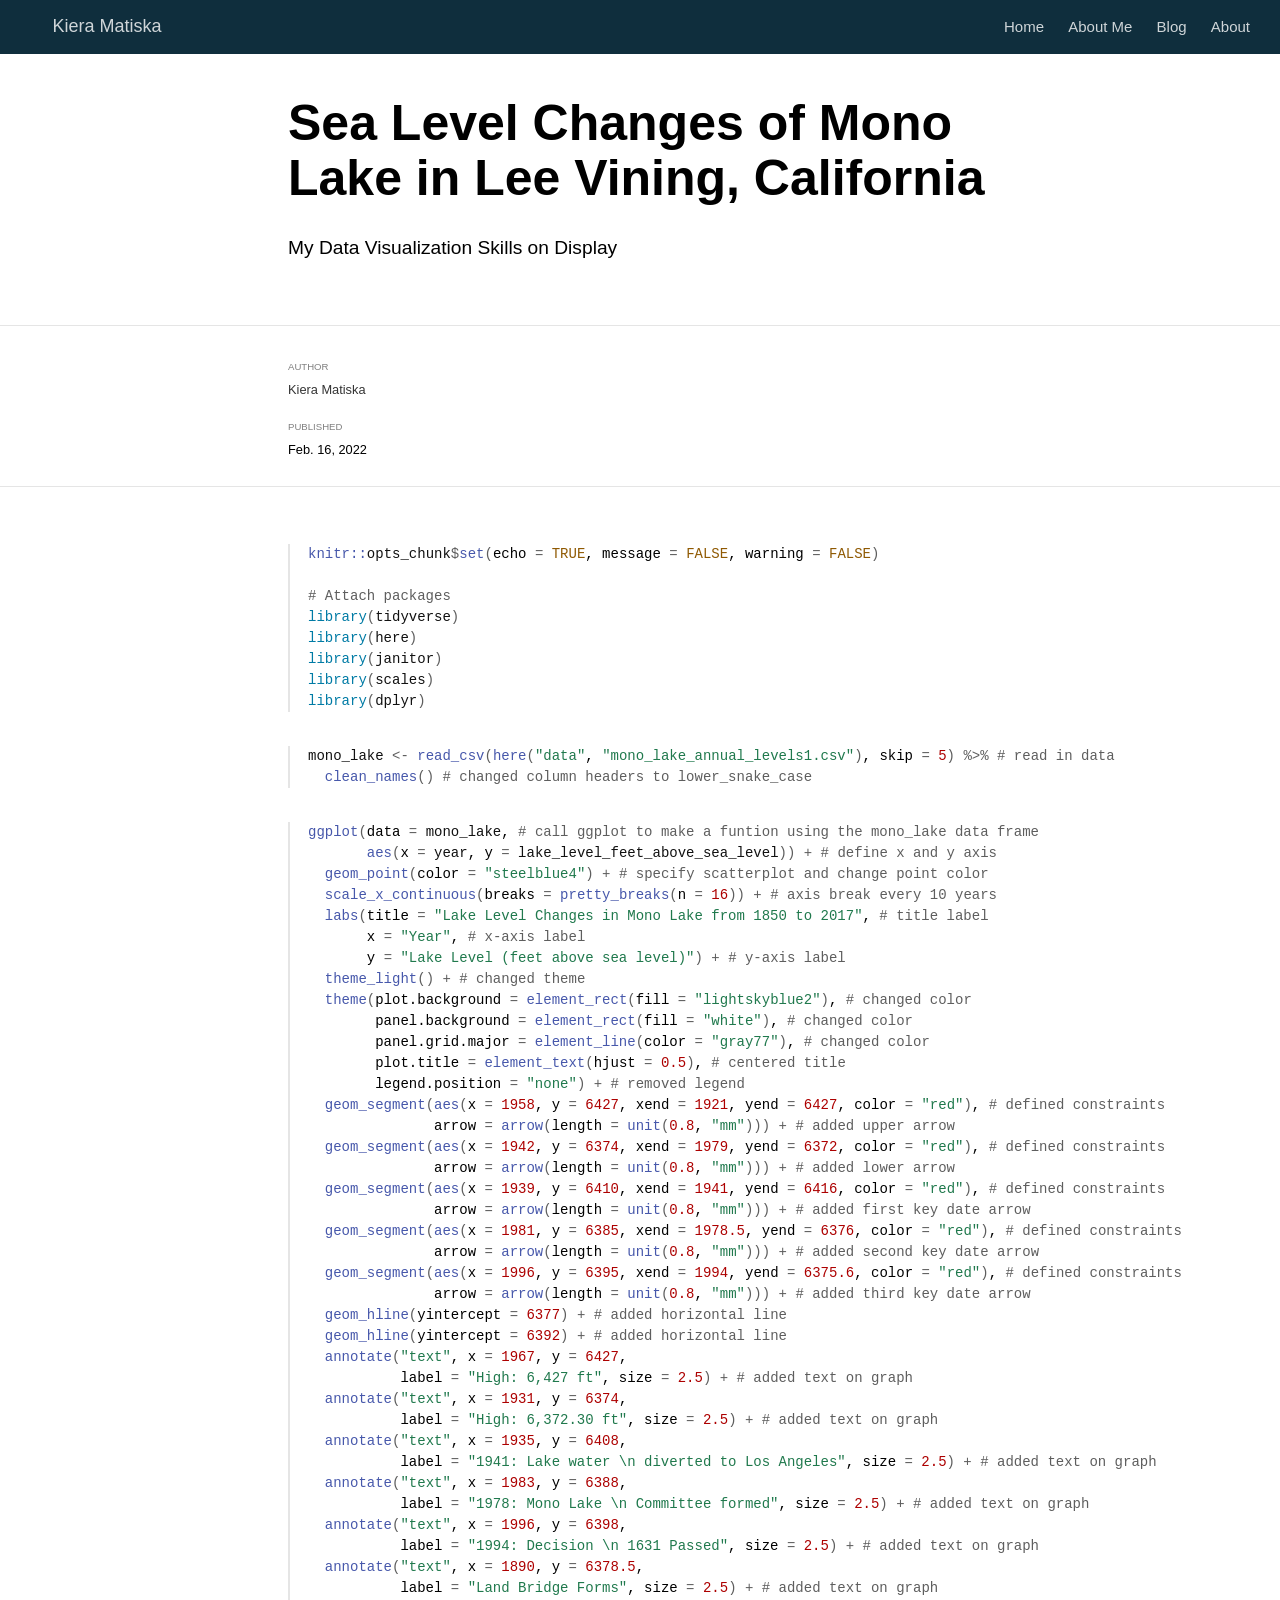
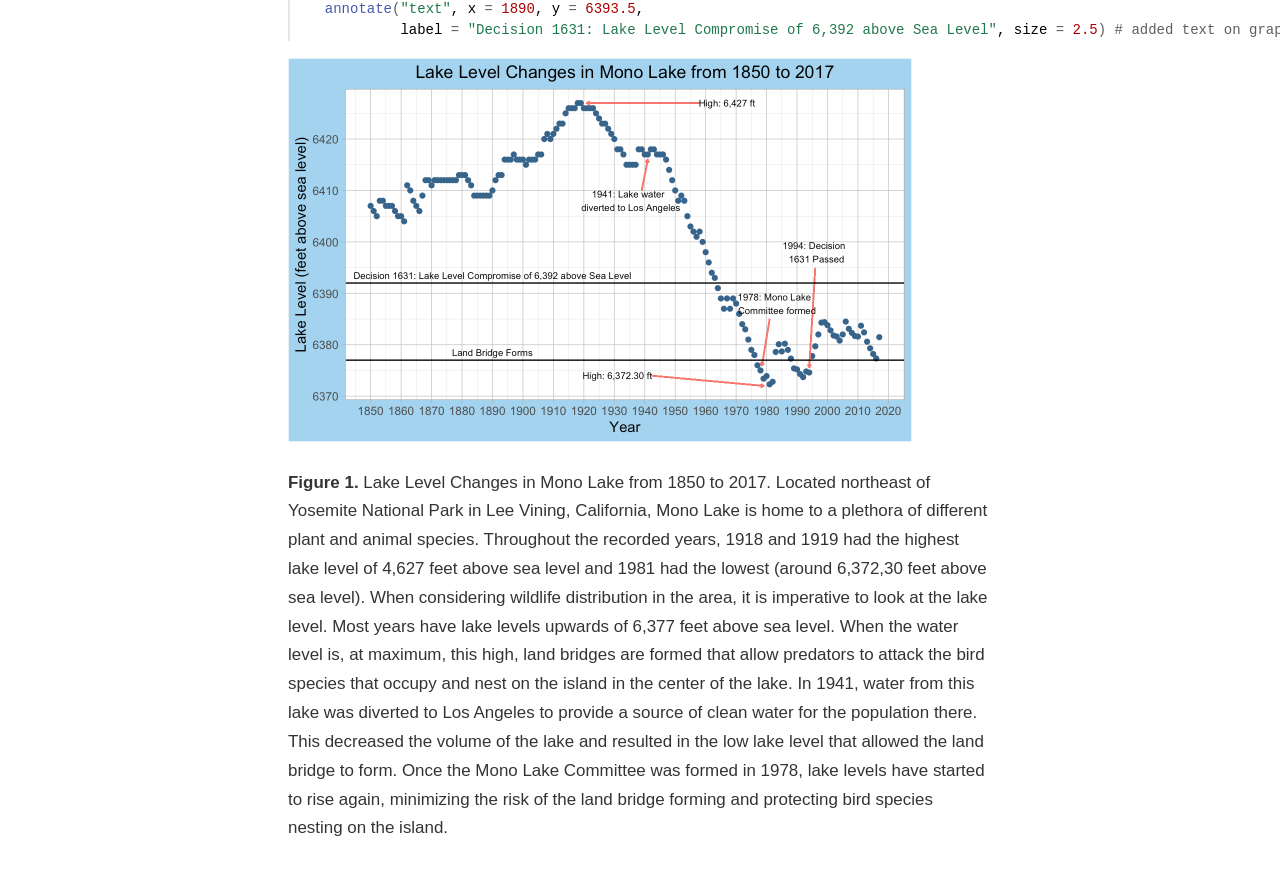
==== docs/posts/index.html @ e78b7e73 "Added a new blog post" ====
<!DOCTYPE html>

<html xmlns="http://www.w3.org/1999/xhtml" lang="" xml:lang="">

<head>
  <meta charset="utf-8"/>
  <meta name="viewport" content="width=device-width, initial-scale=1"/>
  <meta http-equiv="X-UA-Compatible" content="IE=Edge,chrome=1"/>
  <meta name="generator" content="distill" />

  <style type="text/css">
  /* Hide doc at startup (prevent jankiness while JS renders/transforms) */
  body {
    visibility: hidden;
  }
  </style>

 <!--radix_placeholder_import_source-->
 <!--/radix_placeholder_import_source-->

<style type="text/css">code{white-space: pre;}</style>
<style type="text/css" data-origin="pandoc">
pre > code.sourceCode { white-space: pre; position: relative; }
pre > code.sourceCode > span { display: inline-block; line-height: 1.25; }
pre > code.sourceCode > span:empty { height: 1.2em; }
.sourceCode { overflow: visible; }
code.sourceCode > span { color: inherit; text-decoration: inherit; }
div.sourceCode { margin: 1em 0; }
pre.sourceCode { margin: 0; }
@media screen {
div.sourceCode { overflow: auto; }
}
@media print {
pre > code.sourceCode { white-space: pre-wrap; }
pre > code.sourceCode > span { text-indent: -5em; padding-left: 5em; }
}
pre.numberSource code
  { counter-reset: source-line 0; }
pre.numberSource code > span
  { position: relative; left: -4em; counter-increment: source-line; }
pre.numberSource code > span > a:first-child::before
  { content: counter(source-line);
    position: relative; left: -1em; text-align: right; vertical-align: baseline;
    border: none; display: inline-block;
    -webkit-touch-callout: none; -webkit-user-select: none;
    -khtml-user-select: none; -moz-user-select: none;
    -ms-user-select: none; user-select: none;
    padding: 0 4px; width: 4em;
    color: #aaaaaa;
  }
pre.numberSource { margin-left: 3em; border-left: 1px solid #aaaaaa;  padding-left: 4px; }
div.sourceCode
  {   }
@media screen {
pre > code.sourceCode > span > a:first-child::before { text-decoration: underline; }
}
code span.al { color: #ad0000; } /* Alert */
code span.an { color: #5e5e5e; } /* Annotation */
code span.at { } /* Attribute */
code span.bn { color: #ad0000; } /* BaseN */
code span.bu { } /* BuiltIn */
code span.cf { color: #007ba5; } /* ControlFlow */
code span.ch { color: #20794d; } /* Char */
code span.cn { color: #8f5902; } /* Constant */
code span.co { color: #5e5e5e; } /* Comment */
code span.cv { color: #5e5e5e; font-style: italic; } /* CommentVar */
code span.do { color: #5e5e5e; font-style: italic; } /* Documentation */
code span.dt { color: #ad0000; } /* DataType */
code span.dv { color: #ad0000; } /* DecVal */
code span.er { color: #ad0000; } /* Error */
code span.ex { } /* Extension */
code span.fl { color: #ad0000; } /* Float */
code span.fu { color: #4758ab; } /* Function */
code span.im { } /* Import */
code span.in { color: #5e5e5e; } /* Information */
code span.kw { color: #007ba5; } /* Keyword */
code span.op { color: #5e5e5e; } /* Operator */
code span.ot { color: #007ba5; } /* Other */
code span.pp { color: #ad0000; } /* Preprocessor */
code span.sc { color: #5e5e5e; } /* SpecialChar */
code span.ss { color: #20794d; } /* SpecialString */
code span.st { color: #20794d; } /* String */
code span.va { color: #111111; } /* Variable */
code span.vs { color: #20794d; } /* VerbatimString */
code span.wa { color: #5e5e5e; font-style: italic; } /* Warning */
</style>


  <!--radix_placeholder_meta_tags-->
<title>Kiera Matiska: Sea Level Changes of Mono Lake in Lee Vining, California</title>

<meta property="description" itemprop="description" content="My Data Visualization Skills on Display"/>


<!--  https://schema.org/Article -->
<meta property="article:published" itemprop="datePublished" content="2022-02-16"/>
<meta property="article:created" itemprop="dateCreated" content="2022-02-16"/>
<meta name="article:author" content="Kiera Matiska"/>

<!--  https://developers.facebook.com/docs/sharing/webmasters#markup -->
<meta property="og:title" content="Kiera Matiska: Sea Level Changes of Mono Lake in Lee Vining, California"/>
<meta property="og:type" content="article"/>
<meta property="og:description" content="My Data Visualization Skills on Display"/>
<meta property="og:locale" content="en_US"/>
<meta property="og:site_name" content="Kiera Matiska"/>

<!--  https://dev.twitter.com/cards/types/summary -->
<meta property="twitter:card" content="summary"/>
<meta property="twitter:title" content="Kiera Matiska: Sea Level Changes of Mono Lake in Lee Vining, California"/>
<meta property="twitter:description" content="My Data Visualization Skills on Display"/>

<!--/radix_placeholder_meta_tags-->
  <!--radix_placeholder_rmarkdown_metadata-->

<script type="text/json" id="radix-rmarkdown-metadata">
{"type":"list","attributes":{"names":{"type":"character","attributes":{},"value":["title","description","author","date","output"]}},"value":[{"type":"character","attributes":{},"value":["Sea Level Changes of Mono Lake in Lee Vining, California"]},{"type":"character","attributes":{},"value":["My Data Visualization Skills on Display"]},{"type":"list","attributes":{},"value":[{"type":"list","attributes":{"names":{"type":"character","attributes":{},"value":["name"]}},"value":[{"type":"character","attributes":{},"value":["Kiera Matiska"]}]}]},{"type":"character","attributes":{},"value":["2022-02-16"]},{"type":"list","attributes":{"names":{"type":"character","attributes":{},"value":["distill::distill_article"]}},"value":[{"type":"list","attributes":{"names":{"type":"character","attributes":{},"value":["self_contained"]}},"value":[{"type":"logical","attributes":{},"value":[false]}]}]}]}
</script>
<!--/radix_placeholder_rmarkdown_metadata-->
  
  <script type="text/json" id="radix-resource-manifest">
  {"type":"character","attributes":{},"value":["2022-02-06-welcome/welcome_files/anchor-4.2.2/anchor.min.js","2022-02-06-welcome/welcome_files/bowser-1.9.3/bowser.min.js","2022-02-06-welcome/welcome_files/distill-2.2.21/template.v2.js","2022-02-06-welcome/welcome_files/figure-html5/unnamed-chunk-10-1.png","2022-02-06-welcome/welcome_files/figure-html5/unnamed-chunk-10-2.png","2022-02-06-welcome/welcome_files/figure-html5/unnamed-chunk-10-3.png","2022-02-06-welcome/welcome_files/figure-html5/unnamed-chunk-10-4.png","2022-02-06-welcome/welcome_files/figure-html5/unnamed-chunk-10-5.png","2022-02-06-welcome/welcome_files/figure-html5/unnamed-chunk-13-1.png","2022-02-06-welcome/welcome_files/figure-html5/unnamed-chunk-14-1.png","2022-02-06-welcome/welcome_files/figure-html5/unnamed-chunk-14-2.png","2022-02-06-welcome/welcome_files/figure-html5/unnamed-chunk-14-3.png","2022-02-06-welcome/welcome_files/figure-html5/unnamed-chunk-14-4.png","2022-02-06-welcome/welcome_files/figure-html5/unnamed-chunk-3-1.png","2022-02-06-welcome/welcome_files/figure-html5/unnamed-chunk-6-1.png","2022-02-06-welcome/welcome_files/header-attrs-2.11/header-attrs.js","2022-02-06-welcome/welcome_files/jquery-3.6.0/jquery-3.6.0.js","2022-02-06-welcome/welcome_files/jquery-3.6.0/jquery-3.6.0.min.js","2022-02-06-welcome/welcome_files/jquery-3.6.0/jquery-3.6.0.min.map","2022-02-06-welcome/welcome_files/kePrint-0.0.1/kePrint.js","2022-02-06-welcome/welcome_files/lightable-0.0.1/lightable.css","2022-02-06-welcome/welcome_files/popper-2.6.0/popper.min.js","2022-02-06-welcome/welcome_files/tippy-6.2.7/tippy-bundle.umd.min.js","2022-02-06-welcome/welcome_files/tippy-6.2.7/tippy-light-border.css","2022-02-06-welcome/welcome_files/tippy-6.2.7/tippy.css","2022-02-06-welcome/welcome_files/tippy-6.2.7/tippy.umd.min.js","2022-02-06-welcome/welcome_files/webcomponents-2.0.0/webcomponents.js","2022-02-06-welcome/welcome.html","2022-02-06-welcome/welcome.Rmd","2022-02-16_Seawater_files/anchor-4.2.2/anchor.min.js","2022-02-16_Seawater_files/bowser-1.9.3/bowser.min.js","2022-02-16_Seawater_files/distill-2.2.21/template.v2.js","2022-02-16_Seawater_files/figure-html5/unnamed-chunk-2-1.png","2022-02-16_Seawater_files/header-attrs-2.11/header-attrs.js","2022-02-16_Seawater_files/jquery-3.6.0/jquery-3.6.0.js","2022-02-16_Seawater_files/jquery-3.6.0/jquery-3.6.0.min.js","2022-02-16_Seawater_files/jquery-3.6.0/jquery-3.6.0.min.map","2022-02-16_Seawater_files/popper-2.6.0/popper.min.js","2022-02-16_Seawater_files/tippy-6.2.7/tippy-bundle.umd.min.js","2022-02-16_Seawater_files/tippy-6.2.7/tippy-light-border.css","2022-02-16_Seawater_files/tippy-6.2.7/tippy.css","2022-02-16_Seawater_files/tippy-6.2.7/tippy.umd.min.js","2022-02-16_Seawater_files/webcomponents-2.0.0/webcomponents.js"]}
  </script>
  <!--radix_placeholder_navigation_in_header-->
<meta name="distill:offset" content=".."/>

<script type="application/javascript">

  window.headroom_prevent_pin = false;

  window.document.addEventListener("DOMContentLoaded", function (event) {

    // initialize headroom for banner
    var header = $('header').get(0);
    var headerHeight = header.offsetHeight;
    var headroom = new Headroom(header, {
      tolerance: 5,
      onPin : function() {
        if (window.headroom_prevent_pin) {
          window.headroom_prevent_pin = false;
          headroom.unpin();
        }
      }
    });
    headroom.init();
    if(window.location.hash)
      headroom.unpin();
    $(header).addClass('headroom--transition');

    // offset scroll location for banner on hash change
    // (see: https://github.com/WickyNilliams/headroom.js/issues/38)
    window.addEventListener("hashchange", function(event) {
      window.scrollTo(0, window.pageYOffset - (headerHeight + 25));
    });

    // responsive menu
    $('.distill-site-header').each(function(i, val) {
      var topnav = $(this);
      var toggle = topnav.find('.nav-toggle');
      toggle.on('click', function() {
        topnav.toggleClass('responsive');
      });
    });

    // nav dropdowns
    $('.nav-dropbtn').click(function(e) {
      $(this).next('.nav-dropdown-content').toggleClass('nav-dropdown-active');
      $(this).parent().siblings('.nav-dropdown')
         .children('.nav-dropdown-content').removeClass('nav-dropdown-active');
    });
    $("body").click(function(e){
      $('.nav-dropdown-content').removeClass('nav-dropdown-active');
    });
    $(".nav-dropdown").click(function(e){
      e.stopPropagation();
    });
  });
</script>

<style type="text/css">

/* Theme (user-documented overrideables for nav appearance) */

.distill-site-nav {
  color: rgba(255, 255, 255, 0.8);
  background-color: #0F2E3D;
  font-size: 15px;
  font-weight: 300;
}

.distill-site-nav a {
  color: inherit;
  text-decoration: none;
}

.distill-site-nav a:hover {
  color: white;
}

@media print {
  .distill-site-nav {
    display: none;
  }
}

.distill-site-header {

}

.distill-site-footer {

}


/* Site Header */

.distill-site-header {
  width: 100%;
  box-sizing: border-box;
  z-index: 3;
}

.distill-site-header .nav-left {
  display: inline-block;
  margin-left: 8px;
}

@media screen and (max-width: 768px) {
  .distill-site-header .nav-left {
    margin-left: 0;
  }
}


.distill-site-header .nav-right {
  float: right;
  margin-right: 8px;
}

.distill-site-header a,
.distill-site-header .title {
  display: inline-block;
  text-align: center;
  padding: 14px 10px 14px 10px;
}

.distill-site-header .title {
  font-size: 18px;
  min-width: 150px;
}

.distill-site-header .logo {
  padding: 0;
}

.distill-site-header .logo img {
  display: none;
  max-height: 20px;
  width: auto;
  margin-bottom: -4px;
}

.distill-site-header .nav-image img {
  max-height: 18px;
  width: auto;
  display: inline-block;
  margin-bottom: -3px;
}



@media screen and (min-width: 1000px) {
  .distill-site-header .logo img {
    display: inline-block;
  }
  .distill-site-header .nav-left {
    margin-left: 20px;
  }
  .distill-site-header .nav-right {
    margin-right: 20px;
  }
  .distill-site-header .title {
    padding-left: 12px;
  }
}


.distill-site-header .nav-toggle {
  display: none;
}

.nav-dropdown {
  display: inline-block;
  position: relative;
}

.nav-dropdown .nav-dropbtn {
  border: none;
  outline: none;
  color: rgba(255, 255, 255, 0.8);
  padding: 16px 10px;
  background-color: transparent;
  font-family: inherit;
  font-size: inherit;
  font-weight: inherit;
  margin: 0;
  margin-top: 1px;
  z-index: 2;
}

.nav-dropdown-content {
  display: none;
  position: absolute;
  background-color: white;
  min-width: 200px;
  border: 1px solid rgba(0,0,0,0.15);
  border-radius: 4px;
  box-shadow: 0px 8px 16px 0px rgba(0,0,0,0.1);
  z-index: 1;
  margin-top: 2px;
  white-space: nowrap;
  padding-top: 4px;
  padding-bottom: 4px;
}

.nav-dropdown-content hr {
  margin-top: 4px;
  margin-bottom: 4px;
  border: none;
  border-bottom: 1px solid rgba(0, 0, 0, 0.1);
}

.nav-dropdown-active {
  display: block;
}

.nav-dropdown-content a, .nav-dropdown-content .nav-dropdown-header {
  color: black;
  padding: 6px 24px;
  text-decoration: none;
  display: block;
  text-align: left;
}

.nav-dropdown-content .nav-dropdown-header {
  display: block;
  padding: 5px 24px;
  padding-bottom: 0;
  text-transform: uppercase;
  font-size: 14px;
  color: #999999;
  white-space: nowrap;
}

.nav-dropdown:hover .nav-dropbtn {
  color: white;
}

.nav-dropdown-content a:hover {
  background-color: #ddd;
  color: black;
}

.nav-right .nav-dropdown-content {
  margin-left: -45%;
  right: 0;
}

@media screen and (max-width: 768px) {
  .distill-site-header a, .distill-site-header .nav-dropdown  {display: none;}
  .distill-site-header a.nav-toggle {
    float: right;
    display: block;
  }
  .distill-site-header .title {
    margin-left: 0;
  }
  .distill-site-header .nav-right {
    margin-right: 0;
  }
  .distill-site-header {
    overflow: hidden;
  }
  .nav-right .nav-dropdown-content {
    margin-left: 0;
  }
}


@media screen and (max-width: 768px) {
  .distill-site-header.responsive {position: relative; min-height: 500px; }
  .distill-site-header.responsive a.nav-toggle {
    position: absolute;
    right: 0;
    top: 0;
  }
  .distill-site-header.responsive a,
  .distill-site-header.responsive .nav-dropdown {
    display: block;
    text-align: left;
  }
  .distill-site-header.responsive .nav-left,
  .distill-site-header.responsive .nav-right {
    width: 100%;
  }
  .distill-site-header.responsive .nav-dropdown {float: none;}
  .distill-site-header.responsive .nav-dropdown-content {position: relative;}
  .distill-site-header.responsive .nav-dropdown .nav-dropbtn {
    display: block;
    width: 100%;
    text-align: left;
  }
}

/* Site Footer */

.distill-site-footer {
  width: 100%;
  overflow: hidden;
  box-sizing: border-box;
  z-index: 3;
  margin-top: 30px;
  padding-top: 30px;
  padding-bottom: 30px;
  text-align: center;
}

/* Headroom */

d-title {
  padding-top: 6rem;
}

@media print {
  d-title {
    padding-top: 4rem;
  }
}

.headroom {
  z-index: 1000;
  position: fixed;
  top: 0;
  left: 0;
  right: 0;
}

.headroom--transition {
  transition: all .4s ease-in-out;
}

.headroom--unpinned {
  top: -100px;
}

.headroom--pinned {
  top: 0;
}

/* adjust viewport for navbar height */
/* helps vertically center bootstrap (non-distill) content */
.min-vh-100 {
  min-height: calc(100vh - 100px) !important;
}

</style>

<script src="../site_libs/jquery-3.6.0/jquery-3.6.0.min.js"></script>
<link href="../site_libs/font-awesome-5.1.0/css/all.css" rel="stylesheet"/>
<link href="../site_libs/font-awesome-5.1.0/css/v4-shims.css" rel="stylesheet"/>
<script src="../site_libs/headroom-0.9.4/headroom.min.js"></script>
<script src="../site_libs/autocomplete-0.37.1/autocomplete.min.js"></script>
<script src="../site_libs/fuse-6.4.1/fuse.min.js"></script>

<script type="application/javascript">

function getMeta(metaName) {
  var metas = document.getElementsByTagName('meta');
  for (let i = 0; i < metas.length; i++) {
    if (metas[i].getAttribute('name') === metaName) {
      return metas[i].getAttribute('content');
    }
  }
  return '';
}

function offsetURL(url) {
  var offset = getMeta('distill:offset');
  return offset ? offset + '/' + url : url;
}

function createFuseIndex() {

  // create fuse index
  var options = {
    keys: [
      { name: 'title', weight: 20 },
      { name: 'categories', weight: 15 },
      { name: 'description', weight: 10 },
      { name: 'contents', weight: 5 },
    ],
    ignoreLocation: true,
    threshold: 0
  };
  var fuse = new window.Fuse([], options);

  // fetch the main search.json
  return fetch(offsetURL('search.json'))
    .then(function(response) {
      if (response.status == 200) {
        return response.json().then(function(json) {
          // index main articles
          json.articles.forEach(function(article) {
            fuse.add(article);
          });
          // download collections and index their articles
          return Promise.all(json.collections.map(function(collection) {
            return fetch(offsetURL(collection)).then(function(response) {
              if (response.status === 200) {
                return response.json().then(function(articles) {
                  articles.forEach(function(article) {
                    fuse.add(article);
                  });
                })
              } else {
                return Promise.reject(
                  new Error('Unexpected status from search index request: ' +
                            response.status)
                );
              }
            });
          })).then(function() {
            return fuse;
          });
        });

      } else {
        return Promise.reject(
          new Error('Unexpected status from search index request: ' +
                      response.status)
        );
      }
    });
}

window.document.addEventListener("DOMContentLoaded", function (event) {

  // get search element (bail if we don't have one)
  var searchEl = window.document.getElementById('distill-search');
  if (!searchEl)
    return;

  createFuseIndex()
    .then(function(fuse) {

      // make search box visible
      searchEl.classList.remove('hidden');

      // initialize autocomplete
      var options = {
        autoselect: true,
        hint: false,
        minLength: 2,
      };
      window.autocomplete(searchEl, options, [{
        source: function(query, callback) {
          const searchOptions = {
            isCaseSensitive: false,
            shouldSort: true,
            minMatchCharLength: 2,
            limit: 10,
          };
          var results = fuse.search(query, searchOptions);
          callback(results
            .map(function(result) { return result.item; })
          );
        },
        templates: {
          suggestion: function(suggestion) {
            var img = suggestion.preview && Object.keys(suggestion.preview).length > 0
              ? `<img src="${offsetURL(suggestion.preview)}"</img>`
              : '';
            var html = `
              <div class="search-item">
                <h3>${suggestion.title}</h3>
                <div class="search-item-description">
                  ${suggestion.description || ''}
                </div>
                <div class="search-item-preview">
                  ${img}
                </div>
              </div>
            `;
            return html;
          }
        }
      }]).on('autocomplete:selected', function(event, suggestion) {
        window.location.href = offsetURL(suggestion.path);
      });
      // remove inline display style on autocompleter (we want to
      // manage responsive display via css)
      $('.algolia-autocomplete').css("display", "");
    })
    .catch(function(error) {
      console.log(error);
    });

});

</script>

<style type="text/css">

.nav-search {
  font-size: x-small;
}

/* Algolioa Autocomplete */

.algolia-autocomplete {
  display: inline-block;
  margin-left: 10px;
  vertical-align: sub;
  background-color: white;
  color: black;
  padding: 6px;
  padding-top: 8px;
  padding-bottom: 0;
  border-radius: 6px;
  border: 1px #0F2E3D solid;
  width: 180px;
}


@media screen and (max-width: 768px) {
  .distill-site-nav .algolia-autocomplete {
    display: none;
    visibility: hidden;
  }
  .distill-site-nav.responsive .algolia-autocomplete {
    display: inline-block;
    visibility: visible;
  }
  .distill-site-nav.responsive .algolia-autocomplete .aa-dropdown-menu {
    margin-left: 0;
    width: 400px;
    max-height: 400px;
  }
}

.algolia-autocomplete .aa-input, .algolia-autocomplete .aa-hint {
  width: 90%;
  outline: none;
  border: none;
}

.algolia-autocomplete .aa-hint {
  color: #999;
}
.algolia-autocomplete .aa-dropdown-menu {
  width: 550px;
  max-height: 70vh;
  overflow-x: visible;
  overflow-y: scroll;
  padding: 5px;
  margin-top: 3px;
  margin-left: -150px;
  background-color: #fff;
  border-radius: 5px;
  border: 1px solid #999;
  border-top: none;
}

.algolia-autocomplete .aa-dropdown-menu .aa-suggestion {
  cursor: pointer;
  padding: 5px 4px;
  border-bottom: 1px solid #eee;
}

.algolia-autocomplete .aa-dropdown-menu .aa-suggestion:last-of-type {
  border-bottom: none;
  margin-bottom: 2px;
}

.algolia-autocomplete .aa-dropdown-menu .aa-suggestion .search-item {
  overflow: hidden;
  font-size: 0.8em;
  line-height: 1.4em;
}

.algolia-autocomplete .aa-dropdown-menu .aa-suggestion .search-item h3 {
  font-size: 1rem;
  margin-block-start: 0;
  margin-block-end: 5px;
}

.algolia-autocomplete .aa-dropdown-menu .aa-suggestion .search-item-description {
  display: inline-block;
  overflow: hidden;
  height: 2.8em;
  width: 80%;
  margin-right: 4%;
}

.algolia-autocomplete .aa-dropdown-menu .aa-suggestion .search-item-preview {
  display: inline-block;
  width: 15%;
}

.algolia-autocomplete .aa-dropdown-menu .aa-suggestion .search-item-preview img {
  height: 3em;
  width: auto;
  display: none;
}

.algolia-autocomplete .aa-dropdown-menu .aa-suggestion .search-item-preview img[src] {
  display: initial;
}

.algolia-autocomplete .aa-dropdown-menu .aa-suggestion.aa-cursor {
  background-color: #eee;
}
.algolia-autocomplete .aa-dropdown-menu .aa-suggestion em {
  font-weight: bold;
  font-style: normal;
}

</style>


<!--/radix_placeholder_navigation_in_header-->
  <!--radix_placeholder_distill-->

<style type="text/css">

body {
  background-color: white;
}

.pandoc-table {
  width: 100%;
}

.pandoc-table>caption {
  margin-bottom: 10px;
}

.pandoc-table th:not([align]) {
  text-align: left;
}

.pagedtable-footer {
  font-size: 15px;
}

d-byline .byline {
  grid-template-columns: 2fr 2fr;
}

d-byline .byline h3 {
  margin-block-start: 1.5em;
}

d-byline .byline .authors-affiliations h3 {
  margin-block-start: 0.5em;
}

.authors-affiliations .orcid-id {
  width: 16px;
  height:16px;
  margin-left: 4px;
  margin-right: 4px;
  vertical-align: middle;
  padding-bottom: 2px;
}

d-title .dt-tags {
  margin-top: 1em;
  grid-column: text;
}

.dt-tags .dt-tag {
  text-decoration: none;
  display: inline-block;
  color: rgba(0,0,0,0.6);
  padding: 0em 0.4em;
  margin-right: 0.5em;
  margin-bottom: 0.4em;
  font-size: 70%;
  border: 1px solid rgba(0,0,0,0.2);
  border-radius: 3px;
  text-transform: uppercase;
  font-weight: 500;
}

d-article table.gt_table td,
d-article table.gt_table th {
  border-bottom: none;
}

.html-widget {
  margin-bottom: 2.0em;
}

.l-screen-inset {
  padding-right: 16px;
}

.l-screen .caption {
  margin-left: 10px;
}

.shaded {
  background: rgb(247, 247, 247);
  padding-top: 20px;
  padding-bottom: 20px;
  border-top: 1px solid rgba(0, 0, 0, 0.1);
  border-bottom: 1px solid rgba(0, 0, 0, 0.1);
}

.shaded .html-widget {
  margin-bottom: 0;
  border: 1px solid rgba(0, 0, 0, 0.1);
}

.shaded .shaded-content {
  background: white;
}

.text-output {
  margin-top: 0;
  line-height: 1.5em;
}

.hidden {
  display: none !important;
}

d-article {
  padding-top: 2.5rem;
  padding-bottom: 30px;
}

d-appendix {
  padding-top: 30px;
}

d-article>p>img {
  width: 100%;
}

d-article h2 {
  margin: 1rem 0 1.5rem 0;
}

d-article h3 {
  margin-top: 1.5rem;
}

d-article iframe {
  border: 1px solid rgba(0, 0, 0, 0.1);
  margin-bottom: 2.0em;
  width: 100%;
}

/* Tweak code blocks */

d-article div.sourceCode code,
d-article pre code {
  font-family: Consolas, Monaco, 'Andale Mono', 'Ubuntu Mono', monospace;
}

d-article pre,
d-article div.sourceCode,
d-article div.sourceCode pre {
  overflow: auto;
}

d-article div.sourceCode {
  background-color: white;
}

d-article div.sourceCode pre {
  padding-left: 10px;
  font-size: 12px;
  border-left: 2px solid rgba(0,0,0,0.1);
}

d-article pre {
  font-size: 12px;
  color: black;
  background: none;
  margin-top: 0;
  text-align: left;
  white-space: pre;
  word-spacing: normal;
  word-break: normal;
  word-wrap: normal;
  line-height: 1.5;

  -moz-tab-size: 4;
  -o-tab-size: 4;
  tab-size: 4;

  -webkit-hyphens: none;
  -moz-hyphens: none;
  -ms-hyphens: none;
  hyphens: none;
}

d-article pre a {
  border-bottom: none;
}

d-article pre a:hover {
  border-bottom: none;
  text-decoration: underline;
}

d-article details {
  grid-column: text;
  margin-bottom: 0.8em;
}

@media(min-width: 768px) {

d-article pre,
d-article div.sourceCode,
d-article div.sourceCode pre {
  overflow: visible !important;
}

d-article div.sourceCode pre {
  padding-left: 18px;
  font-size: 14px;
}

d-article pre {
  font-size: 14px;
}

}

figure img.external {
  background: white;
  border: 1px solid rgba(0, 0, 0, 0.1);
  box-shadow: 0 1px 8px rgba(0, 0, 0, 0.1);
  padding: 18px;
  box-sizing: border-box;
}

/* CSS for d-contents */

.d-contents {
  grid-column: text;
  color: rgba(0,0,0,0.8);
  font-size: 0.9em;
  padding-bottom: 1em;
  margin-bottom: 1em;
  padding-bottom: 0.5em;
  margin-bottom: 1em;
  padding-left: 0.25em;
  justify-self: start;
}

@media(min-width: 1000px) {
  .d-contents.d-contents-float {
    height: 0;
    grid-column-start: 1;
    grid-column-end: 4;
    justify-self: center;
    padding-right: 3em;
    padding-left: 2em;
  }
}

.d-contents nav h3 {
  font-size: 18px;
  margin-top: 0;
  margin-bottom: 1em;
}

.d-contents li {
  list-style-type: none
}

.d-contents nav > ul {
  padding-left: 0;
}

.d-contents ul {
  padding-left: 1em
}

.d-contents nav ul li {
  margin-top: 0.6em;
  margin-bottom: 0.2em;
}

.d-contents nav a {
  font-size: 13px;
  border-bottom: none;
  text-decoration: none
  color: rgba(0, 0, 0, 0.8);
}

.d-contents nav a:hover {
  text-decoration: underline solid rgba(0, 0, 0, 0.6)
}

.d-contents nav > ul > li > a {
  font-weight: 600;
}

.d-contents nav > ul > li > ul {
  font-weight: inherit;
}

.d-contents nav > ul > li > ul > li {
  margin-top: 0.2em;
}


.d-contents nav ul {
  margin-top: 0;
  margin-bottom: 0.25em;
}

.d-article-with-toc h2:nth-child(2) {
  margin-top: 0;
}


/* Figure */

.figure {
  position: relative;
  margin-bottom: 2.5em;
  margin-top: 1.5em;
}

.figure img {
  width: 100%;
}

.figure .caption {
  color: rgba(0, 0, 0, 0.6);
  font-size: 12px;
  line-height: 1.5em;
}

.figure img.external {
  background: white;
  border: 1px solid rgba(0, 0, 0, 0.1);
  box-shadow: 0 1px 8px rgba(0, 0, 0, 0.1);
  padding: 18px;
  box-sizing: border-box;
}

.figure .caption a {
  color: rgba(0, 0, 0, 0.6);
}

.figure .caption b,
.figure .caption strong, {
  font-weight: 600;
  color: rgba(0, 0, 0, 1.0);
}

/* Citations */

d-article .citation {
  color: inherit;
  cursor: inherit;
}

div.hanging-indent{
  margin-left: 1em; text-indent: -1em;
}

/* Citation hover box */

.tippy-box[data-theme~=light-border] {
  background-color: rgba(250, 250, 250, 0.95);
}

.tippy-content > p {
  margin-bottom: 0;
  padding: 2px;
}


/* Tweak 1000px media break to show more text */

@media(min-width: 1000px) {
  .base-grid,
  distill-header,
  d-title,
  d-abstract,
  d-article,
  d-appendix,
  distill-appendix,
  d-byline,
  d-footnote-list,
  d-citation-list,
  distill-footer {
    grid-template-columns: [screen-start] 1fr [page-start kicker-start] 80px [middle-start] 50px [text-start kicker-end] 65px 65px 65px 65px 65px 65px 65px 65px [text-end gutter-start] 65px [middle-end] 65px [page-end gutter-end] 1fr [screen-end];
    grid-column-gap: 16px;
  }

  .grid {
    grid-column-gap: 16px;
  }

  d-article {
    font-size: 1.06rem;
    line-height: 1.7em;
  }
  figure .caption, .figure .caption, figure figcaption {
    font-size: 13px;
  }
}

@media(min-width: 1180px) {
  .base-grid,
  distill-header,
  d-title,
  d-abstract,
  d-article,
  d-appendix,
  distill-appendix,
  d-byline,
  d-footnote-list,
  d-citation-list,
  distill-footer {
    grid-template-columns: [screen-start] 1fr [page-start kicker-start] 60px [middle-start] 60px [text-start kicker-end] 60px 60px 60px 60px 60px 60px 60px 60px [text-end gutter-start] 60px [middle-end] 60px [page-end gutter-end] 1fr [screen-end];
    grid-column-gap: 32px;
  }

  .grid {
    grid-column-gap: 32px;
  }
}


/* Get the citation styles for the appendix (not auto-injected on render since
   we do our own rendering of the citation appendix) */

d-appendix .citation-appendix,
.d-appendix .citation-appendix {
  font-size: 11px;
  line-height: 15px;
  border-left: 1px solid rgba(0, 0, 0, 0.1);
  padding-left: 18px;
  border: 1px solid rgba(0,0,0,0.1);
  background: rgba(0, 0, 0, 0.02);
  padding: 10px 18px;
  border-radius: 3px;
  color: rgba(150, 150, 150, 1);
  overflow: hidden;
  margin-top: -12px;
  white-space: pre-wrap;
  word-wrap: break-word;
}

/* Include appendix styles here so they can be overridden */

d-appendix {
  contain: layout style;
  font-size: 0.8em;
  line-height: 1.7em;
  margin-top: 60px;
  margin-bottom: 0;
  border-top: 1px solid rgba(0, 0, 0, 0.1);
  color: rgba(0,0,0,0.5);
  padding-top: 60px;
  padding-bottom: 48px;
}

d-appendix h3 {
  grid-column: page-start / text-start;
  font-size: 15px;
  font-weight: 500;
  margin-top: 1em;
  margin-bottom: 0;
  color: rgba(0,0,0,0.65);
}

d-appendix h3 + * {
  margin-top: 1em;
}

d-appendix ol {
  padding: 0 0 0 15px;
}

@media (min-width: 768px) {
  d-appendix ol {
    padding: 0 0 0 30px;
    margin-left: -30px;
  }
}

d-appendix li {
  margin-bottom: 1em;
}

d-appendix a {
  color: rgba(0, 0, 0, 0.6);
}

d-appendix > * {
  grid-column: text;
}

d-appendix > d-footnote-list,
d-appendix > d-citation-list,
d-appendix > distill-appendix {
  grid-column: screen;
}

/* Include footnote styles here so they can be overridden */

d-footnote-list {
  contain: layout style;
}

d-footnote-list > * {
  grid-column: text;
}

d-footnote-list a.footnote-backlink {
  color: rgba(0,0,0,0.3);
  padding-left: 0.5em;
}



/* Anchor.js */

.anchorjs-link {
  /*transition: all .25s linear; */
  text-decoration: none;
  border-bottom: none;
}
*:hover > .anchorjs-link {
  margin-left: -1.125em !important;
  text-decoration: none;
  border-bottom: none;
}

/* Social footer */

.social_footer {
  margin-top: 30px;
  margin-bottom: 0;
  color: rgba(0,0,0,0.67);
}

.disqus-comments {
  margin-right: 30px;
}

.disqus-comment-count {
  border-bottom: 1px solid rgba(0, 0, 0, 0.4);
  cursor: pointer;
}

#disqus_thread {
  margin-top: 30px;
}

.article-sharing a {
  border-bottom: none;
  margin-right: 8px;
}

.article-sharing a:hover {
  border-bottom: none;
}

.sidebar-section.subscribe {
  font-size: 12px;
  line-height: 1.6em;
}

.subscribe p {
  margin-bottom: 0.5em;
}


.article-footer .subscribe {
  font-size: 15px;
  margin-top: 45px;
}


.sidebar-section.custom {
  font-size: 12px;
  line-height: 1.6em;
}

.custom p {
  margin-bottom: 0.5em;
}

/* Styles for listing layout (hide title) */
.layout-listing d-title, .layout-listing .d-title {
  display: none;
}

/* Styles for posts lists (not auto-injected) */


.posts-with-sidebar {
  padding-left: 45px;
  padding-right: 45px;
}

.posts-list .description h2,
.posts-list .description p {
  font-family: -apple-system, BlinkMacSystemFont, "Segoe UI", Roboto, Oxygen, Ubuntu, Cantarell, "Fira Sans", "Droid Sans", "Helvetica Neue", Arial, sans-serif;
}

.posts-list .description h2 {
  font-weight: 700;
  border-bottom: none;
  padding-bottom: 0;
}

.posts-list h2.post-tag {
  border-bottom: 1px solid rgba(0, 0, 0, 0.2);
  padding-bottom: 12px;
}
.posts-list {
  margin-top: 60px;
  margin-bottom: 24px;
}

.posts-list .post-preview {
  text-decoration: none;
  overflow: hidden;
  display: block;
  border-bottom: 1px solid rgba(0, 0, 0, 0.1);
  padding: 24px 0;
}

.post-preview-last {
  border-bottom: none !important;
}

.posts-list .posts-list-caption {
  grid-column: screen;
  font-weight: 400;
}

.posts-list .post-preview h2 {
  margin: 0 0 6px 0;
  line-height: 1.2em;
  font-style: normal;
  font-size: 24px;
}

.posts-list .post-preview p {
  margin: 0 0 12px 0;
  line-height: 1.4em;
  font-size: 16px;
}

.posts-list .post-preview .thumbnail {
  box-sizing: border-box;
  margin-bottom: 24px;
  position: relative;
  max-width: 500px;
}
.posts-list .post-preview img {
  width: 100%;
  display: block;
}

.posts-list .metadata {
  font-size: 12px;
  line-height: 1.4em;
  margin-bottom: 18px;
}

.posts-list .metadata > * {
  display: inline-block;
}

.posts-list .metadata .publishedDate {
  margin-right: 2em;
}

.posts-list .metadata .dt-authors {
  display: block;
  margin-top: 0.3em;
  margin-right: 2em;
}

.posts-list .dt-tags {
  display: block;
  line-height: 1em;
}

.posts-list .dt-tags .dt-tag {
  display: inline-block;
  color: rgba(0,0,0,0.6);
  padding: 0.3em 0.4em;
  margin-right: 0.2em;
  margin-bottom: 0.4em;
  font-size: 60%;
  border: 1px solid rgba(0,0,0,0.2);
  border-radius: 3px;
  text-transform: uppercase;
  font-weight: 500;
}

.posts-list img {
  opacity: 1;
}

.posts-list img[data-src] {
  opacity: 0;
}

.posts-more {
  clear: both;
}


.posts-sidebar {
  font-size: 16px;
}

.posts-sidebar h3 {
  font-size: 16px;
  margin-top: 0;
  margin-bottom: 0.5em;
  font-weight: 400;
  text-transform: uppercase;
}

.sidebar-section {
  margin-bottom: 30px;
}

.categories ul {
  list-style-type: none;
  margin: 0;
  padding: 0;
}

.categories li {
  color: rgba(0, 0, 0, 0.8);
  margin-bottom: 0;
}

.categories li>a {
  border-bottom: none;
}

.categories li>a:hover {
  border-bottom: 1px solid rgba(0, 0, 0, 0.4);
}

.categories .active {
  font-weight: 600;
}

.categories .category-count {
  color: rgba(0, 0, 0, 0.4);
}


@media(min-width: 768px) {
  .posts-list .post-preview h2 {
    font-size: 26px;
  }
  .posts-list .post-preview .thumbnail {
    float: right;
    width: 30%;
    margin-bottom: 0;
  }
  .posts-list .post-preview .description {
    float: left;
    width: 45%;
  }
  .posts-list .post-preview .metadata {
    float: left;
    width: 20%;
    margin-top: 8px;
  }
  .posts-list .post-preview p {
    margin: 0 0 12px 0;
    line-height: 1.5em;
    font-size: 16px;
  }
  .posts-with-sidebar .posts-list {
    float: left;
    width: 75%;
  }
  .posts-with-sidebar .posts-sidebar {
    float: right;
    width: 20%;
    margin-top: 60px;
    padding-top: 24px;
    padding-bottom: 24px;
  }
}


/* Improve display for browsers without grid (IE/Edge <= 15) */

.downlevel {
  line-height: 1.6em;
  font-family: -apple-system, BlinkMacSystemFont, "Segoe UI", Roboto, Oxygen, Ubuntu, Cantarell, "Fira Sans", "Droid Sans", "Helvetica Neue", Arial, sans-serif;
  margin: 0;
}

.downlevel .d-title {
  padding-top: 6rem;
  padding-bottom: 1.5rem;
}

.downlevel .d-title h1 {
  font-size: 50px;
  font-weight: 700;
  line-height: 1.1em;
  margin: 0 0 0.5rem;
}

.downlevel .d-title p {
  font-weight: 300;
  font-size: 1.2rem;
  line-height: 1.55em;
  margin-top: 0;
}

.downlevel .d-byline {
  padding-top: 0.8em;
  padding-bottom: 0.8em;
  font-size: 0.8rem;
  line-height: 1.8em;
}

.downlevel .section-separator {
  border: none;
  border-top: 1px solid rgba(0, 0, 0, 0.1);
}

.downlevel .d-article {
  font-size: 1.06rem;
  line-height: 1.7em;
  padding-top: 1rem;
  padding-bottom: 2rem;
}


.downlevel .d-appendix {
  padding-left: 0;
  padding-right: 0;
  max-width: none;
  font-size: 0.8em;
  line-height: 1.7em;
  margin-bottom: 0;
  color: rgba(0,0,0,0.5);
  padding-top: 40px;
  padding-bottom: 48px;
}

.downlevel .footnotes ol {
  padding-left: 13px;
}

.downlevel .base-grid,
.downlevel .distill-header,
.downlevel .d-title,
.downlevel .d-abstract,
.downlevel .d-article,
.downlevel .d-appendix,
.downlevel .distill-appendix,
.downlevel .d-byline,
.downlevel .d-footnote-list,
.downlevel .d-citation-list,
.downlevel .distill-footer,
.downlevel .appendix-bottom,
.downlevel .posts-container {
  padding-left: 40px;
  padding-right: 40px;
}

@media(min-width: 768px) {
  .downlevel .base-grid,
  .downlevel .distill-header,
  .downlevel .d-title,
  .downlevel .d-abstract,
  .downlevel .d-article,
  .downlevel .d-appendix,
  .downlevel .distill-appendix,
  .downlevel .d-byline,
  .downlevel .d-footnote-list,
  .downlevel .d-citation-list,
  .downlevel .distill-footer,
  .downlevel .appendix-bottom,
  .downlevel .posts-container {
  padding-left: 150px;
  padding-right: 150px;
  max-width: 900px;
}
}

.downlevel pre code {
  display: block;
  border-left: 2px solid rgba(0, 0, 0, .1);
  padding: 0 0 0 20px;
  font-size: 14px;
}

.downlevel code, .downlevel pre {
  color: black;
  background: none;
  font-family: Consolas, Monaco, 'Andale Mono', 'Ubuntu Mono', monospace;
  text-align: left;
  white-space: pre;
  word-spacing: normal;
  word-break: normal;
  word-wrap: normal;
  line-height: 1.5;

  -moz-tab-size: 4;
  -o-tab-size: 4;
  tab-size: 4;

  -webkit-hyphens: none;
  -moz-hyphens: none;
  -ms-hyphens: none;
  hyphens: none;
}

.downlevel .posts-list .post-preview {
  color: inherit;
}



</style>

<script type="application/javascript">

function is_downlevel_browser() {
  if (bowser.isUnsupportedBrowser({ msie: "12", msedge: "16"},
                                 window.navigator.userAgent)) {
    return true;
  } else {
    return window.load_distill_framework === undefined;
  }
}

// show body when load is complete
function on_load_complete() {

  // add anchors
  if (window.anchors) {
    window.anchors.options.placement = 'left';
    window.anchors.add('d-article > h2, d-article > h3, d-article > h4, d-article > h5');
  }


  // set body to visible
  document.body.style.visibility = 'visible';

  // force redraw for leaflet widgets
  if (window.HTMLWidgets) {
    var maps = window.HTMLWidgets.findAll(".leaflet");
    $.each(maps, function(i, el) {
      var map = this.getMap();
      map.invalidateSize();
      map.eachLayer(function(layer) {
        if (layer instanceof L.TileLayer)
          layer.redraw();
      });
    });
  }

  // trigger 'shown' so htmlwidgets resize
  $('d-article').trigger('shown');
}

function init_distill() {

  init_common();

  // create front matter
  var front_matter = $('<d-front-matter></d-front-matter>');
  $('#distill-front-matter').wrap(front_matter);

  // create d-title
  $('.d-title').changeElementType('d-title');

  // create d-byline
  var byline = $('<d-byline></d-byline>');
  $('.d-byline').replaceWith(byline);

  // create d-article
  var article = $('<d-article></d-article>');
  $('.d-article').wrap(article).children().unwrap();

  // move posts container into article
  $('.posts-container').appendTo($('d-article'));

  // create d-appendix
  $('.d-appendix').changeElementType('d-appendix');

  // flag indicating that we have appendix items
  var appendix = $('.appendix-bottom').children('h3').length > 0;

  // replace footnotes with <d-footnote>
  $('.footnote-ref').each(function(i, val) {
    appendix = true;
    var href = $(this).attr('href');
    var id = href.replace('#', '');
    var fn = $('#' + id);
    var fn_p = $('#' + id + '>p');
    fn_p.find('.footnote-back').remove();
    var text = fn_p.html();
    var dtfn = $('<d-footnote></d-footnote>');
    dtfn.html(text);
    $(this).replaceWith(dtfn);
  });
  // remove footnotes
  $('.footnotes').remove();

  // move refs into #references-listing
  $('#references-listing').replaceWith($('#refs'));

  $('h1.appendix, h2.appendix').each(function(i, val) {
    $(this).changeElementType('h3');
  });
  $('h3.appendix').each(function(i, val) {
    var id = $(this).attr('id');
    $('.d-contents a[href="#' + id + '"]').parent().remove();
    appendix = true;
    $(this).nextUntil($('h1, h2, h3')).addBack().appendTo($('d-appendix'));
  });

  // show d-appendix if we have appendix content
  $("d-appendix").css('display', appendix ? 'grid' : 'none');

  // localize layout chunks to just output
  $('.layout-chunk').each(function(i, val) {

    // capture layout
    var layout = $(this).attr('data-layout');

    // apply layout to markdown level block elements
    var elements = $(this).children().not('details, div.sourceCode, pre, script');
    elements.each(function(i, el) {
      var layout_div = $('<div class="' + layout + '"></div>');
      if (layout_div.hasClass('shaded')) {
        var shaded_content = $('<div class="shaded-content"></div>');
        $(this).wrap(shaded_content);
        $(this).parent().wrap(layout_div);
      } else {
        $(this).wrap(layout_div);
      }
    });


    // unwrap the layout-chunk div
    $(this).children().unwrap();
  });

  // remove code block used to force  highlighting css
  $('.distill-force-highlighting-css').parent().remove();

  // remove empty line numbers inserted by pandoc when using a
  // custom syntax highlighting theme
  $('code.sourceCode a:empty').remove();

  // load distill framework
  load_distill_framework();

  // wait for window.distillRunlevel == 4 to do post processing
  function distill_post_process() {

    if (!window.distillRunlevel || window.distillRunlevel < 4)
      return;

    // hide author/affiliations entirely if we have no authors
    var front_matter = JSON.parse($("#distill-front-matter").html());
    var have_authors = front_matter.authors && front_matter.authors.length > 0;
    if (!have_authors)
      $('d-byline').addClass('hidden');

    // article with toc class
    $('.d-contents').parent().addClass('d-article-with-toc');

    // strip links that point to #
    $('.authors-affiliations').find('a[href="#"]').removeAttr('href');

    // add orcid ids
    $('.authors-affiliations').find('.author').each(function(i, el) {
      var orcid_id = front_matter.authors[i].orcidID;
      if (orcid_id) {
        var a = $('<a></a>');
        a.attr('href', 'https://orcid.org/' + orcid_id);
        var img = $('<img></img>');
        img.addClass('orcid-id');
        img.attr('alt', 'ORCID ID');
        img.attr('src','[data-uri]');
        a.append(img);
        $(this).append(a);
      }
    });

    // hide elements of author/affiliations grid that have no value
    function hide_byline_column(caption) {
      $('d-byline').find('h3:contains("' + caption + '")').parent().css('visibility', 'hidden');
    }

    // affiliations
    var have_affiliations = false;
    for (var i = 0; i<front_matter.authors.length; ++i) {
      var author = front_matter.authors[i];
      if (author.affiliation !== "&nbsp;") {
        have_affiliations = true;
        break;
      }
    }
    if (!have_affiliations)
      $('d-byline').find('h3:contains("Affiliations")').css('visibility', 'hidden');

    // published date
    if (!front_matter.publishedDate)
      hide_byline_column("Published");

    // document object identifier
    var doi = $('d-byline').find('h3:contains("DOI")');
    var doi_p = doi.next().empty();
    if (!front_matter.doi) {
      // if we have a citation and valid citationText then link to that
      if ($('#citation').length > 0 && front_matter.citationText) {
        doi.html('Citation');
        $('<a href="#citation"></a>')
          .text(front_matter.citationText)
          .appendTo(doi_p);
      } else {
        hide_byline_column("DOI");
      }
    } else {
      $('<a></a>')
         .attr('href', "https://doi.org/" + front_matter.doi)
         .html(front_matter.doi)
         .appendTo(doi_p);
    }

     // change plural form of authors/affiliations
    if (front_matter.authors.length === 1) {
      var grid = $('.authors-affiliations');
      grid.children('h3:contains("Authors")').text('Author');
      grid.children('h3:contains("Affiliations")').text('Affiliation');
    }

    // remove d-appendix and d-footnote-list local styles
    $('d-appendix > style:first-child').remove();
    $('d-footnote-list > style:first-child').remove();

    // move appendix-bottom entries to the bottom
    $('.appendix-bottom').appendTo('d-appendix').children().unwrap();
    $('.appendix-bottom').remove();

    // hoverable references
    $('span.citation[data-cites]').each(function() {
      var refs = $(this).attr('data-cites').split(" ");
      var refHtml = refs.map(function(ref) {
        return "<p>" + $('#ref-' + ref).html() + "</p>";
      }).join("\n");
      window.tippy(this, {
        allowHTML: true,
        content: refHtml,
        maxWidth: 500,
        interactive: true,
        interactiveBorder: 10,
        theme: 'light-border',
        placement: 'bottom-start'
      });
    });

    // clear polling timer
    clearInterval(tid);

    // show body now that everything is ready
    on_load_complete();
  }

  var tid = setInterval(distill_post_process, 50);
  distill_post_process();

}

function init_downlevel() {

  init_common();

   // insert hr after d-title
  $('.d-title').after($('<hr class="section-separator"/>'));

  // check if we have authors
  var front_matter = JSON.parse($("#distill-front-matter").html());
  var have_authors = front_matter.authors && front_matter.authors.length > 0;

  // manage byline/border
  if (!have_authors)
    $('.d-byline').remove();
  $('.d-byline').after($('<hr class="section-separator"/>'));
  $('.d-byline a').remove();

  // remove toc
  $('.d-contents').remove();

  // move appendix elements
  $('h1.appendix, h2.appendix').each(function(i, val) {
    $(this).changeElementType('h3');
  });
  $('h3.appendix').each(function(i, val) {
    $(this).nextUntil($('h1, h2, h3')).addBack().appendTo($('.d-appendix'));
  });


  // inject headers into references and footnotes
  var refs_header = $('<h3></h3>');
  refs_header.text('References');
  $('#refs').prepend(refs_header);

  var footnotes_header = $('<h3></h3');
  footnotes_header.text('Footnotes');
  $('.footnotes').children('hr').first().replaceWith(footnotes_header);

  // move appendix-bottom entries to the bottom
  $('.appendix-bottom').appendTo('.d-appendix').children().unwrap();
  $('.appendix-bottom').remove();

  // remove appendix if it's empty
  if ($('.d-appendix').children().length === 0)
    $('.d-appendix').remove();

  // prepend separator above appendix
  $('.d-appendix').before($('<hr class="section-separator" style="clear: both"/>'));

  // trim code
  $('pre>code').each(function(i, val) {
    $(this).html($.trim($(this).html()));
  });

  // move posts-container right before article
  $('.posts-container').insertBefore($('.d-article'));

  $('body').addClass('downlevel');

  on_load_complete();
}


function init_common() {

  // jquery plugin to change element types
  (function($) {
    $.fn.changeElementType = function(newType) {
      var attrs = {};

      $.each(this[0].attributes, function(idx, attr) {
        attrs[attr.nodeName] = attr.nodeValue;
      });

      this.replaceWith(function() {
        return $("<" + newType + "/>", attrs).append($(this).contents());
      });
    };
  })(jQuery);

  // prevent underline for linked images
  $('a > img').parent().css({'border-bottom' : 'none'});

  // mark non-body figures created by knitr chunks as 100% width
  $('.layout-chunk').each(function(i, val) {
    var figures = $(this).find('img, .html-widget');
    if ($(this).attr('data-layout') !== "l-body") {
      figures.css('width', '100%');
    } else {
      figures.css('max-width', '100%');
      figures.filter("[width]").each(function(i, val) {
        var fig = $(this);
        fig.css('width', fig.attr('width') + 'px');
      });

    }
  });

  // auto-append index.html to post-preview links in file: protocol
  // and in rstudio ide preview
  $('.post-preview').each(function(i, val) {
    if (window.location.protocol === "file:")
      $(this).attr('href', $(this).attr('href') + "index.html");
  });

  // get rid of index.html references in header
  if (window.location.protocol !== "file:") {
    $('.distill-site-header a[href]').each(function(i,val) {
      $(this).attr('href', $(this).attr('href').replace("index.html", "./"));
    });
  }

  // add class to pandoc style tables
  $('tr.header').parent('thead').parent('table').addClass('pandoc-table');
  $('.kable-table').children('table').addClass('pandoc-table');

  // add figcaption style to table captions
  $('caption').parent('table').addClass("figcaption");

  // initialize posts list
  if (window.init_posts_list)
    window.init_posts_list();

  // implmement disqus comment link
  $('.disqus-comment-count').click(function() {
    window.headroom_prevent_pin = true;
    $('#disqus_thread').toggleClass('hidden');
    if (!$('#disqus_thread').hasClass('hidden')) {
      var offset = $(this).offset();
      $(window).resize();
      $('html, body').animate({
        scrollTop: offset.top - 35
      });
    }
  });
}

document.addEventListener('DOMContentLoaded', function() {
  if (is_downlevel_browser())
    init_downlevel();
  else
    window.addEventListener('WebComponentsReady', init_distill);
});

</script>

<!--/radix_placeholder_distill-->
  <script src="../site_libs/header-attrs-2.11/header-attrs.js"></script>
  <script src="../site_libs/jquery-3.6.0/jquery-3.6.0.min.js"></script>
  <script src="../site_libs/popper-2.6.0/popper.min.js"></script>
  <link href="../site_libs/tippy-6.2.7/tippy.css" rel="stylesheet" />
  <link href="../site_libs/tippy-6.2.7/tippy-light-border.css" rel="stylesheet" />
  <script src="../site_libs/tippy-6.2.7/tippy.umd.min.js"></script>
  <script src="../site_libs/anchor-4.2.2/anchor.min.js"></script>
  <script src="../site_libs/bowser-1.9.3/bowser.min.js"></script>
  <script src="../site_libs/webcomponents-2.0.0/webcomponents.js"></script>
  <script src="../site_libs/distill-2.2.21/template.v2.js"></script>
  <!--radix_placeholder_site_in_header-->
<!--/radix_placeholder_site_in_header-->


</head>

<body>

<!--radix_placeholder_front_matter-->

<script id="distill-front-matter" type="text/json">
{"title":"Sea Level Changes of Mono Lake in Lee Vining, California","description":"My Data Visualization Skills on Display","authors":[{"author":"Kiera Matiska","authorURL":"#","affiliation":"&nbsp;","affiliationURL":"#","orcidID":""}],"publishedDate":"2022-02-16T00:00:00.000-08:00","citationText":"Matiska, 2022"}
</script>

<!--/radix_placeholder_front_matter-->
<!--radix_placeholder_navigation_before_body-->
<header class="header header--fixed" role="banner">
<nav class="distill-site-nav distill-site-header">
<div class="nav-left">
<a href="../index.html" class="title">Kiera Matiska</a>
<input id="distill-search" class="nav-search hidden" type="text" placeholder="Search..."/>
</div>
<div class="nav-right">
<a href="../index.html">Home</a>
<a href="../about_me.html">About Me</a>
<a href="../blog.html">Blog</a>
<a href="../about.html">About</a>
<a href="javascript:void(0);" class="nav-toggle">&#9776;</a>
</div>
</nav>
</header>
<!--/radix_placeholder_navigation_before_body-->
<!--radix_placeholder_site_before_body-->
<!--/radix_placeholder_site_before_body-->

<div class="d-title">
<h1>Sea Level Changes of Mono Lake in Lee Vining, California</h1>
<!--radix_placeholder_categories-->
<!--/radix_placeholder_categories-->
<p><p>My Data Visualization Skills on Display</p></p>
</div>

<div class="d-byline">
  Kiera Matiska  
  
<br/>2022-02-16
</div>

<div class="d-article">
<div class="layout-chunk" data-layout="l-body">
<div class="sourceCode">
<pre class="sourceCode r"><code class="sourceCode r"><span class='fu'>knitr</span><span class='fu'>::</span><span class='va'><a href='https://rdrr.io/pkg/knitr/man/opts_chunk.html'>opts_chunk</a></span><span class='op'>$</span><span class='fu'>set</span><span class='op'>(</span>echo <span class='op'>=</span> <span class='cn'>TRUE</span>, message <span class='op'>=</span> <span class='cn'>FALSE</span>, warning <span class='op'>=</span> <span class='cn'>FALSE</span><span class='op'>)</span>

<span class='co'># Attach packages</span>
<span class='kw'><a href='https://rdrr.io/r/base/library.html'>library</a></span><span class='op'>(</span><span class='va'><a href='https://tidyverse.tidyverse.org'>tidyverse</a></span><span class='op'>)</span>
<span class='kw'><a href='https://rdrr.io/r/base/library.html'>library</a></span><span class='op'>(</span><span class='va'><a href='https://here.r-lib.org/'>here</a></span><span class='op'>)</span>
<span class='kw'><a href='https://rdrr.io/r/base/library.html'>library</a></span><span class='op'>(</span><span class='va'><a href='https://github.com/sfirke/janitor'>janitor</a></span><span class='op'>)</span>
<span class='kw'><a href='https://rdrr.io/r/base/library.html'>library</a></span><span class='op'>(</span><span class='va'><a href='https://scales.r-lib.org'>scales</a></span><span class='op'>)</span>
<span class='kw'><a href='https://rdrr.io/r/base/library.html'>library</a></span><span class='op'>(</span><span class='va'><a href='https://dplyr.tidyverse.org'>dplyr</a></span><span class='op'>)</span>
</code></pre>
</div>
</div>
<div class="layout-chunk" data-layout="l-body">
<div class="sourceCode">
<pre class="sourceCode r"><code class="sourceCode r"><span class='va'>mono_lake</span> <span class='op'>&lt;-</span> <span class='fu'><a href='https://readr.tidyverse.org/reference/read_delim.html'>read_csv</a></span><span class='op'>(</span><span class='fu'><a href='https://here.r-lib.org//reference/here.html'>here</a></span><span class='op'>(</span><span class='st'>"data"</span>, <span class='st'>"mono_lake_annual_levels1.csv"</span><span class='op'>)</span>, skip <span class='op'>=</span> <span class='fl'>5</span><span class='op'>)</span> <span class='op'><a href='https://rdrr.io/pkg/janitor/man/pipe.html'>%&gt;%</a></span> <span class='co'># read in data</span>
  <span class='fu'><a href='https://rdrr.io/pkg/janitor/man/clean_names.html'>clean_names</a></span><span class='op'>(</span><span class='op'>)</span> <span class='co'># changed column headers to lower_snake_case</span>
</code></pre>
</div>
</div>
<div class="layout-chunk" data-layout="l-body">
<div class="sourceCode">
<pre class="sourceCode r"><code class="sourceCode r"><span class='fu'><a href='https://ggplot2.tidyverse.org/reference/ggplot.html'>ggplot</a></span><span class='op'>(</span>data <span class='op'>=</span> <span class='va'>mono_lake</span>, <span class='co'># call ggplot to make a funtion using the mono_lake data frame</span>
       <span class='fu'><a href='https://ggplot2.tidyverse.org/reference/aes.html'>aes</a></span><span class='op'>(</span>x <span class='op'>=</span> <span class='va'>year</span>, y <span class='op'>=</span> <span class='va'>lake_level_feet_above_sea_level</span><span class='op'>)</span><span class='op'>)</span> <span class='op'>+</span> <span class='co'># define x and y axis</span>
  <span class='fu'><a href='https://ggplot2.tidyverse.org/reference/geom_point.html'>geom_point</a></span><span class='op'>(</span>color <span class='op'>=</span> <span class='st'>"steelblue4"</span><span class='op'>)</span> <span class='op'>+</span> <span class='co'># specify scatterplot and change point color</span>
  <span class='fu'><a href='https://ggplot2.tidyverse.org/reference/scale_continuous.html'>scale_x_continuous</a></span><span class='op'>(</span>breaks <span class='op'>=</span> <span class='fu'><a href='https://scales.r-lib.org/reference/breaks_pretty.html'>pretty_breaks</a></span><span class='op'>(</span>n <span class='op'>=</span> <span class='fl'>16</span><span class='op'>)</span><span class='op'>)</span> <span class='op'>+</span> <span class='co'># axis break every 10 years</span>
  <span class='fu'><a href='https://ggplot2.tidyverse.org/reference/labs.html'>labs</a></span><span class='op'>(</span>title <span class='op'>=</span> <span class='st'>"Lake Level Changes in Mono Lake from 1850 to 2017"</span>, <span class='co'># title label</span>
       x <span class='op'>=</span> <span class='st'>"Year"</span>, <span class='co'># x-axis label</span>
       y <span class='op'>=</span> <span class='st'>"Lake Level (feet above sea level)"</span><span class='op'>)</span> <span class='op'>+</span> <span class='co'># y-axis label</span>
  <span class='fu'><a href='https://ggplot2.tidyverse.org/reference/ggtheme.html'>theme_light</a></span><span class='op'>(</span><span class='op'>)</span> <span class='op'>+</span> <span class='co'># changed theme</span>
  <span class='fu'><a href='https://ggplot2.tidyverse.org/reference/theme.html'>theme</a></span><span class='op'>(</span>plot.background <span class='op'>=</span> <span class='fu'><a href='https://ggplot2.tidyverse.org/reference/element.html'>element_rect</a></span><span class='op'>(</span>fill <span class='op'>=</span> <span class='st'>"lightskyblue2"</span><span class='op'>)</span>, <span class='co'># changed color</span>
        panel.background <span class='op'>=</span> <span class='fu'><a href='https://ggplot2.tidyverse.org/reference/element.html'>element_rect</a></span><span class='op'>(</span>fill <span class='op'>=</span> <span class='st'>"white"</span><span class='op'>)</span>, <span class='co'># changed color</span>
        panel.grid.major <span class='op'>=</span> <span class='fu'><a href='https://ggplot2.tidyverse.org/reference/element.html'>element_line</a></span><span class='op'>(</span>color <span class='op'>=</span> <span class='st'>"gray77"</span><span class='op'>)</span>, <span class='co'># changed color</span>
        plot.title <span class='op'>=</span> <span class='fu'><a href='https://ggplot2.tidyverse.org/reference/element.html'>element_text</a></span><span class='op'>(</span>hjust <span class='op'>=</span> <span class='fl'>0.5</span><span class='op'>)</span>, <span class='co'># centered title</span>
        legend.position <span class='op'>=</span> <span class='st'>"none"</span><span class='op'>)</span> <span class='op'>+</span> <span class='co'># removed legend</span>
  <span class='fu'><a href='https://ggplot2.tidyverse.org/reference/geom_segment.html'>geom_segment</a></span><span class='op'>(</span><span class='fu'><a href='https://ggplot2.tidyverse.org/reference/aes.html'>aes</a></span><span class='op'>(</span>x <span class='op'>=</span> <span class='fl'>1958</span>, y <span class='op'>=</span> <span class='fl'>6427</span>, xend <span class='op'>=</span> <span class='fl'>1921</span>, yend <span class='op'>=</span> <span class='fl'>6427</span>, color <span class='op'>=</span> <span class='st'>"red"</span><span class='op'>)</span>, <span class='co'># defined constraints</span>
               arrow <span class='op'>=</span> <span class='fu'><a href='https://rdrr.io/r/grid/arrow.html'>arrow</a></span><span class='op'>(</span>length <span class='op'>=</span> <span class='fu'><a href='https://rdrr.io/r/grid/unit.html'>unit</a></span><span class='op'>(</span><span class='fl'>0.8</span>, <span class='st'>"mm"</span><span class='op'>)</span><span class='op'>)</span><span class='op'>)</span> <span class='op'>+</span> <span class='co'># added upper arrow</span>
  <span class='fu'><a href='https://ggplot2.tidyverse.org/reference/geom_segment.html'>geom_segment</a></span><span class='op'>(</span><span class='fu'><a href='https://ggplot2.tidyverse.org/reference/aes.html'>aes</a></span><span class='op'>(</span>x <span class='op'>=</span> <span class='fl'>1942</span>, y <span class='op'>=</span> <span class='fl'>6374</span>, xend <span class='op'>=</span> <span class='fl'>1979</span>, yend <span class='op'>=</span> <span class='fl'>6372</span>, color <span class='op'>=</span> <span class='st'>"red"</span><span class='op'>)</span>, <span class='co'># defined constraints</span>
               arrow <span class='op'>=</span> <span class='fu'><a href='https://rdrr.io/r/grid/arrow.html'>arrow</a></span><span class='op'>(</span>length <span class='op'>=</span> <span class='fu'><a href='https://rdrr.io/r/grid/unit.html'>unit</a></span><span class='op'>(</span><span class='fl'>0.8</span>, <span class='st'>"mm"</span><span class='op'>)</span><span class='op'>)</span><span class='op'>)</span> <span class='op'>+</span> <span class='co'># added lower arrow</span>
  <span class='fu'><a href='https://ggplot2.tidyverse.org/reference/geom_segment.html'>geom_segment</a></span><span class='op'>(</span><span class='fu'><a href='https://ggplot2.tidyverse.org/reference/aes.html'>aes</a></span><span class='op'>(</span>x <span class='op'>=</span> <span class='fl'>1939</span>, y <span class='op'>=</span> <span class='fl'>6410</span>, xend <span class='op'>=</span> <span class='fl'>1941</span>, yend <span class='op'>=</span> <span class='fl'>6416</span>, color <span class='op'>=</span> <span class='st'>"red"</span><span class='op'>)</span>, <span class='co'># defined constraints</span>
               arrow <span class='op'>=</span> <span class='fu'><a href='https://rdrr.io/r/grid/arrow.html'>arrow</a></span><span class='op'>(</span>length <span class='op'>=</span> <span class='fu'><a href='https://rdrr.io/r/grid/unit.html'>unit</a></span><span class='op'>(</span><span class='fl'>0.8</span>, <span class='st'>"mm"</span><span class='op'>)</span><span class='op'>)</span><span class='op'>)</span> <span class='op'>+</span> <span class='co'># added first key date arrow</span>
  <span class='fu'><a href='https://ggplot2.tidyverse.org/reference/geom_segment.html'>geom_segment</a></span><span class='op'>(</span><span class='fu'><a href='https://ggplot2.tidyverse.org/reference/aes.html'>aes</a></span><span class='op'>(</span>x <span class='op'>=</span> <span class='fl'>1981</span>, y <span class='op'>=</span> <span class='fl'>6385</span>, xend <span class='op'>=</span> <span class='fl'>1978.5</span>, yend <span class='op'>=</span> <span class='fl'>6376</span>, color <span class='op'>=</span> <span class='st'>"red"</span><span class='op'>)</span>, <span class='co'># defined constraints</span>
               arrow <span class='op'>=</span> <span class='fu'><a href='https://rdrr.io/r/grid/arrow.html'>arrow</a></span><span class='op'>(</span>length <span class='op'>=</span> <span class='fu'><a href='https://rdrr.io/r/grid/unit.html'>unit</a></span><span class='op'>(</span><span class='fl'>0.8</span>, <span class='st'>"mm"</span><span class='op'>)</span><span class='op'>)</span><span class='op'>)</span> <span class='op'>+</span> <span class='co'># added second key date arrow</span>
  <span class='fu'><a href='https://ggplot2.tidyverse.org/reference/geom_segment.html'>geom_segment</a></span><span class='op'>(</span><span class='fu'><a href='https://ggplot2.tidyverse.org/reference/aes.html'>aes</a></span><span class='op'>(</span>x <span class='op'>=</span> <span class='fl'>1996</span>, y <span class='op'>=</span> <span class='fl'>6395</span>, xend <span class='op'>=</span> <span class='fl'>1994</span>, yend <span class='op'>=</span> <span class='fl'>6375.6</span>, color <span class='op'>=</span> <span class='st'>"red"</span><span class='op'>)</span>, <span class='co'># defined constraints</span>
               arrow <span class='op'>=</span> <span class='fu'><a href='https://rdrr.io/r/grid/arrow.html'>arrow</a></span><span class='op'>(</span>length <span class='op'>=</span> <span class='fu'><a href='https://rdrr.io/r/grid/unit.html'>unit</a></span><span class='op'>(</span><span class='fl'>0.8</span>, <span class='st'>"mm"</span><span class='op'>)</span><span class='op'>)</span><span class='op'>)</span> <span class='op'>+</span> <span class='co'># added third key date arrow</span>
  <span class='fu'><a href='https://ggplot2.tidyverse.org/reference/geom_abline.html'>geom_hline</a></span><span class='op'>(</span>yintercept <span class='op'>=</span> <span class='fl'>6377</span><span class='op'>)</span> <span class='op'>+</span> <span class='co'># added horizontal line</span>
  <span class='fu'><a href='https://ggplot2.tidyverse.org/reference/geom_abline.html'>geom_hline</a></span><span class='op'>(</span>yintercept <span class='op'>=</span> <span class='fl'>6392</span><span class='op'>)</span> <span class='op'>+</span> <span class='co'># added horizontal line</span>
  <span class='fu'><a href='https://ggplot2.tidyverse.org/reference/annotate.html'>annotate</a></span><span class='op'>(</span><span class='st'>"text"</span>, x <span class='op'>=</span> <span class='fl'>1967</span>, y <span class='op'>=</span> <span class='fl'>6427</span>, 
           label <span class='op'>=</span> <span class='st'>"High: 6,427 ft"</span>, size <span class='op'>=</span> <span class='fl'>2.5</span><span class='op'>)</span> <span class='op'>+</span> <span class='co'># added text on graph</span>
  <span class='fu'><a href='https://ggplot2.tidyverse.org/reference/annotate.html'>annotate</a></span><span class='op'>(</span><span class='st'>"text"</span>, x <span class='op'>=</span> <span class='fl'>1931</span>, y <span class='op'>=</span> <span class='fl'>6374</span>, 
           label <span class='op'>=</span> <span class='st'>"High: 6,372.30 ft"</span>, size <span class='op'>=</span> <span class='fl'>2.5</span><span class='op'>)</span> <span class='op'>+</span> <span class='co'># added text on graph</span>
  <span class='fu'><a href='https://ggplot2.tidyverse.org/reference/annotate.html'>annotate</a></span><span class='op'>(</span><span class='st'>"text"</span>, x <span class='op'>=</span> <span class='fl'>1935</span>, y <span class='op'>=</span> <span class='fl'>6408</span>, 
           label <span class='op'>=</span> <span class='st'>"1941: Lake water \n diverted to Los Angeles"</span>, size <span class='op'>=</span> <span class='fl'>2.5</span><span class='op'>)</span> <span class='op'>+</span> <span class='co'># added text on graph</span>
  <span class='fu'><a href='https://ggplot2.tidyverse.org/reference/annotate.html'>annotate</a></span><span class='op'>(</span><span class='st'>"text"</span>, x <span class='op'>=</span> <span class='fl'>1983</span>, y <span class='op'>=</span> <span class='fl'>6388</span>, 
           label <span class='op'>=</span> <span class='st'>"1978: Mono Lake \n Committee formed"</span>, size <span class='op'>=</span> <span class='fl'>2.5</span><span class='op'>)</span> <span class='op'>+</span> <span class='co'># added text on graph</span>
  <span class='fu'><a href='https://ggplot2.tidyverse.org/reference/annotate.html'>annotate</a></span><span class='op'>(</span><span class='st'>"text"</span>, x <span class='op'>=</span> <span class='fl'>1996</span>, y <span class='op'>=</span> <span class='fl'>6398</span>, 
           label <span class='op'>=</span> <span class='st'>"1994: Decision \n 1631 Passed"</span>, size <span class='op'>=</span> <span class='fl'>2.5</span><span class='op'>)</span> <span class='op'>+</span> <span class='co'># added text on graph</span>
  <span class='fu'><a href='https://ggplot2.tidyverse.org/reference/annotate.html'>annotate</a></span><span class='op'>(</span><span class='st'>"text"</span>, x <span class='op'>=</span> <span class='fl'>1890</span>, y <span class='op'>=</span> <span class='fl'>6378.5</span>, 
           label <span class='op'>=</span> <span class='st'>"Land Bridge Forms"</span>, size <span class='op'>=</span> <span class='fl'>2.5</span><span class='op'>)</span> <span class='op'>+</span> <span class='co'># added text on graph</span>
  <span class='fu'><a href='https://ggplot2.tidyverse.org/reference/annotate.html'>annotate</a></span><span class='op'>(</span><span class='st'>"text"</span>, x <span class='op'>=</span> <span class='fl'>1890</span>, y <span class='op'>=</span> <span class='fl'>6393.5</span>, 
           label <span class='op'>=</span> <span class='st'>"Decision 1631: Lake Level Compromise of 6,392 above Sea Level"</span>, size <span class='op'>=</span> <span class='fl'>2.5</span><span class='op'>)</span> <span class='co'># added text on graph</span>
</code></pre>
</div>
<p><img src="2022-02-16_Seawater_files/figure-html5/unnamed-chunk-2-1.png" width="624" /></p>
</div>
<p><strong>Figure 1.</strong> Lake Level Changes in Mono Lake from 1850 to 2017. Located northeast of Yosemite National Park in Lee Vining, California, Mono Lake is home to a plethora of different plant and animal species. Throughout the recorded years, 1918 and 1919 had the highest lake level of 4,627 feet above sea level and 1981 had the lowest (around 6,372,30 feet above sea level). When considering wildlife distribution in the area, it is imperative to look at the lake level. Most years have lake levels upwards of 6,377 feet above sea level. When the water level is, at maximum, this high, land bridges are formed that allow predators to attack the bird species that occupy and nest on the island in the center of the lake. In 1941, water from this lake was diverted to Los Angeles to provide a source of clean water for the population there. This decreased the volume of the lake and resulted in the low lake level that allowed the land bridge to form. Once the Mono Lake Committee was formed in 1978, lake levels have started to rise again, minimizing the risk of the land bridge forming and protecting bird species nesting on the island.</p>
<div class="sourceCode" id="cb1"><pre class="sourceCode r distill-force-highlighting-css"><code class="sourceCode r"></code></pre></div>
<!--radix_placeholder_article_footer-->
<!--/radix_placeholder_article_footer-->
</div>

<div class="d-appendix">
</div>


<!--radix_placeholder_site_after_body-->
<!--/radix_placeholder_site_after_body-->
<!--radix_placeholder_appendices-->
<div class="appendix-bottom"></div>
<!--/radix_placeholder_appendices-->
<!--radix_placeholder_navigation_after_body-->
<!--/radix_placeholder_navigation_after_body-->

</body>

</html>
---- docs/site_libs/font-awesome-5.1.0/css/all.css ----
/*!
 * Font Awesome Free 5.1.0 by @fontawesome - https://fontawesome.com
 * License - https://fontawesome.com/license (Icons: CC BY 4.0, Fonts: SIL OFL 1.1, Code: MIT License)
 */
.fa,.fab,.fal,.far,.fas{-moz-osx-font-smoothing:grayscale;-webkit-font-smoothing:antialiased;display:inline-block;font-style:normal;font-variant:normal;text-rendering:auto;line-height:1}.fa-lg{font-size:1.33333em;line-height:.75em;vertical-align:-.0667em}.fa-xs{font-size:.75em}.fa-sm{font-size:.875em}.fa-1x{font-size:1em}.fa-2x{font-size:2em}.fa-3x{font-size:3em}.fa-4x{font-size:4em}.fa-5x{font-size:5em}.fa-6x{font-size:6em}.fa-7x{font-size:7em}.fa-8x{font-size:8em}.fa-9x{font-size:9em}.fa-10x{font-size:10em}.fa-fw{text-align:center;width:1.25em}.fa-ul{list-style-type:none;margin-left:2.5em;padding-left:0}.fa-ul>li{position:relative}.fa-li{left:-2em;position:absolute;text-align:center;width:2em;line-height:inherit}.fa-border{border:.08em solid #eee;border-radius:.1em;padding:.2em .25em .15em}.fa-pull-left{float:left}.fa-pull-right{float:right}.fa.fa-pull-left,.fab.fa-pull-left,.fal.fa-pull-left,.far.fa-pull-left,.fas.fa-pull-left{margin-right:.3em}.fa.fa-pull-right,.fab.fa-pull-right,.fal.fa-pull-right,.far.fa-pull-right,.fas.fa-pull-right{margin-left:.3em}.fa-spin{animation:a 2s infinite linear}.fa-pulse{animation:a 1s infinite steps(8)}@keyframes a{0%{transform:rotate(0deg)}to{transform:rotate(1turn)}}.fa-rotate-90{-ms-filter:"progid:DXImageTransform.Microsoft.BasicImage(rotation=1)";transform:rotate(90deg)}.fa-rotate-180{-ms-filter:"progid:DXImageTransform.Microsoft.BasicImage(rotation=2)";transform:rotate(180deg)}.fa-rotate-270{-ms-filter:"progid:DXImageTransform.Microsoft.BasicImage(rotation=3)";transform:rotate(270deg)}.fa-flip-horizontal{-ms-filter:"progid:DXImageTransform.Microsoft.BasicImage(rotation=0, mirror=1)";transform:scaleX(-1)}.fa-flip-vertical{transform:scaleY(-1)}.fa-flip-horizontal.fa-flip-vertical,.fa-flip-vertical{-ms-filter:"progid:DXImageTransform.Microsoft.BasicImage(rotation=2, mirror=1)"}.fa-flip-horizontal.fa-flip-vertical{transform:scale(-1)}:root .fa-flip-horizontal,:root .fa-flip-vertical,:root .fa-rotate-90,:root .fa-rotate-180,:root .fa-rotate-270{-webkit-filter:none;filter:none}.fa-stack{display:inline-block;height:2em;line-height:2em;position:relative;vertical-align:middle;width:2em}.fa-stack-1x,.fa-stack-2x{left:0;position:absolute;text-align:center;width:100%}.fa-stack-1x{line-height:inherit}.fa-stack-2x{font-size:2em}.fa-inverse{color:#fff}.fa-500px:before{content:"\f26e"}.fa-accessible-icon:before{content:"\f368"}.fa-accusoft:before{content:"\f369"}.fa-address-book:before{content:"\f2b9"}.fa-address-card:before{content:"\f2bb"}.fa-adjust:before{content:"\f042"}.fa-adn:before{content:"\f170"}.fa-adversal:before{content:"\f36a"}.fa-affiliatetheme:before{content:"\f36b"}.fa-algolia:before{content:"\f36c"}.fa-align-center:before{content:"\f037"}.fa-align-justify:before{content:"\f039"}.fa-align-left:before{content:"\f036"}.fa-align-right:before{content:"\f038"}.fa-allergies:before{content:"\f461"}.fa-amazon:before{content:"\f270"}.fa-amazon-pay:before{content:"\f42c"}.fa-ambulance:before{content:"\f0f9"}.fa-american-sign-language-interpreting:before{content:"\f2a3"}.fa-amilia:before{content:"\f36d"}.fa-anchor:before{content:"\f13d"}.fa-android:before{content:"\f17b"}.fa-angellist:before{content:"\f209"}.fa-angle-double-down:before{content:"\f103"}.fa-angle-double-left:before{content:"\f100"}.fa-angle-double-right:before{content:"\f101"}.fa-angle-double-up:before{content:"\f102"}.fa-angle-down:before{content:"\f107"}.fa-angle-left:before{content:"\f104"}.fa-angle-right:before{content:"\f105"}.fa-angle-up:before{content:"\f106"}.fa-angry:before{content:"\f556"}.fa-angrycreative:before{content:"\f36e"}.fa-angular:before{content:"\f420"}.fa-app-store:before{content:"\f36f"}.fa-app-store-ios:before{content:"\f370"}.fa-apper:before{content:"\f371"}.fa-apple:before{content:"\f179"}.fa-apple-pay:before{content:"\f415"}.fa-archive:before{content:"\f187"}.fa-archway:before{content:"\f557"}.fa-arrow-alt-circle-down:before{content:"\f358"}.fa-arrow-alt-circle-left:before{content:"\f359"}.fa-arrow-alt-circle-right:before{content:"\f35a"}.fa-arrow-alt-circle-up:before{content:"\f35b"}.fa-arrow-circle-down:before{content:"\f0ab"}.fa-arrow-circle-left:before{content:"\f0a8"}.fa-arrow-circle-right:before{content:"\f0a9"}.fa-arrow-circle-up:before{content:"\f0aa"}.fa-arrow-down:before{content:"\f063"}.fa-arrow-left:before{content:"\f060"}.fa-arrow-right:before{content:"\f061"}.fa-arrow-up:before{content:"\f062"}.fa-arrows-alt:before{content:"\f0b2"}.fa-arrows-alt-h:before{content:"\f337"}.fa-arrows-alt-v:before{content:"\f338"}.fa-assistive-listening-systems:before{content:"\f2a2"}.fa-asterisk:before{content:"\f069"}.fa-asymmetrik:before{content:"\f372"}.fa-at:before{content:"\f1fa"}.fa-atlas:before{content:"\f558"}.fa-audible:before{content:"\f373"}.fa-audio-description:before{content:"\f29e"}.fa-autoprefixer:before{content:"\f41c"}.fa-avianex:before{content:"\f374"}.fa-aviato:before{content:"\f421"}.fa-award:before{content:"\f559"}.fa-aws:before{content:"\f375"}.fa-backspace:before{content:"\f55a"}.fa-backward:before{content:"\f04a"}.fa-balance-scale:before{content:"\f24e"}.fa-ban:before{content:"\f05e"}.fa-band-aid:before{content:"\f462"}.fa-bandcamp:before{content:"\f2d5"}.fa-barcode:before{content:"\f02a"}.fa-bars:before{content:"\f0c9"}.fa-baseball-ball:before{content:"\f433"}.fa-basketball-ball:before{content:"\f434"}.fa-bath:before{content:"\f2cd"}.fa-battery-empty:before{content:"\f244"}.fa-battery-full:before{content:"\f240"}.fa-battery-half:before{content:"\f242"}.fa-battery-quarter:before{content:"\f243"}.fa-battery-three-quarters:before{content:"\f241"}.fa-bed:before{content:"\f236"}.fa-beer:before{content:"\f0fc"}.fa-behance:before{content:"\f1b4"}.fa-behance-square:before{content:"\f1b5"}.fa-bell:before{content:"\f0f3"}.fa-bell-slash:before{content:"\f1f6"}.fa-bezier-curve:before{content:"\f55b"}.fa-bicycle:before{content:"\f206"}.fa-bimobject:before{content:"\f378"}.fa-binoculars:before{content:"\f1e5"}.fa-birthday-cake:before{content:"\f1fd"}.fa-bitbucket:before{content:"\f171"}.fa-bitcoin:before{content:"\f379"}.fa-bity:before{content:"\f37a"}.fa-black-tie:before{content:"\f27e"}.fa-blackberry:before{content:"\f37b"}.fa-blender:before{content:"\f517"}.fa-blind:before{content:"\f29d"}.fa-blogger:before{content:"\f37c"}.fa-blogger-b:before{content:"\f37d"}.fa-bluetooth:before{content:"\f293"}.fa-bluetooth-b:before{content:"\f294"}.fa-bold:before{content:"\f032"}.fa-bolt:before{content:"\f0e7"}.fa-bomb:before{content:"\f1e2"}.fa-bong:before{content:"\f55c"}.fa-book:before{content:"\f02d"}.fa-book-open:before{content:"\f518"}.fa-bookmark:before{content:"\f02e"}.fa-bowling-ball:before{content:"\f436"}.fa-box:before{content:"\f466"}.fa-box-open:before{content:"\f49e"}.fa-boxes:before{content:"\f468"}.fa-braille:before{content:"\f2a1"}.fa-briefcase:before{content:"\f0b1"}.fa-briefcase-medical:before{content:"\f469"}.fa-broadcast-tower:before{content:"\f519"}.fa-broom:before{content:"\f51a"}.fa-brush:before{content:"\f55d"}.fa-btc:before{content:"\f15a"}.fa-bug:before{content:"\f188"}.fa-building:before{content:"\f1ad"}.fa-bullhorn:before{content:"\f0a1"}.fa-bullseye:before{content:"\f140"}.fa-burn:before{content:"\f46a"}.fa-buromobelexperte:before{content:"\f37f"}.fa-bus:before{content:"\f207"}.fa-bus-alt:before{content:"\f55e"}.fa-buysellads:before{content:"\f20d"}.fa-calculator:before{content:"\f1ec"}.fa-calendar:before{content:"\f133"}.fa-calendar-alt:before{content:"\f073"}.fa-calendar-check:before{content:"\f274"}.fa-calendar-minus:before{content:"\f272"}.fa-calendar-plus:before{content:"\f271"}.fa-calendar-times:before{content:"\f273"}.fa-camera:before{content:"\f030"}.fa-camera-retro:before{content:"\f083"}.fa-cannabis:before{content:"\f55f"}.fa-capsules:before{content:"\f46b"}.fa-car:before{content:"\f1b9"}.fa-caret-down:before{content:"\f0d7"}.fa-caret-left:before{content:"\f0d9"}.fa-caret-right:before{content:"\f0da"}.fa-caret-square-down:before{content:"\f150"}.fa-caret-square-left:before{content:"\f191"}.fa-caret-square-right:before{content:"\f152"}.fa-caret-square-up:before{content:"\f151"}.fa-caret-up:before{content:"\f0d8"}.fa-cart-arrow-down:before{content:"\f218"}.fa-cart-plus:before{content:"\f217"}.fa-cc-amazon-pay:before{content:"\f42d"}.fa-cc-amex:before{content:"\f1f3"}.fa-cc-apple-pay:before{content:"\f416"}.fa-cc-diners-club:before{content:"\f24c"}.fa-cc-discover:before{content:"\f1f2"}.fa-cc-jcb:before{content:"\f24b"}.fa-cc-mastercard:before{content:"\f1f1"}.fa-cc-paypal:before{content:"\f1f4"}.fa-cc-stripe:before{content:"\f1f5"}.fa-cc-visa:before{content:"\f1f0"}.fa-centercode:before{content:"\f380"}.fa-certificate:before{content:"\f0a3"}.fa-chalkboard:before{content:"\f51b"}.fa-chalkboard-teacher:before{content:"\f51c"}.fa-chart-area:before{content:"\f1fe"}.fa-chart-bar:before{content:"\f080"}.fa-chart-line:before{content:"\f201"}.fa-chart-pie:before{content:"\f200"}.fa-check:before{content:"\f00c"}.fa-check-circle:before{content:"\f058"}.fa-check-double:before{content:"\f560"}.fa-check-square:before{content:"\f14a"}.fa-chess:before{content:"\f439"}.fa-chess-bishop:before{content:"\f43a"}.fa-chess-board:before{content:"\f43c"}.fa-chess-king:before{content:"\f43f"}.fa-chess-knight:before{content:"\f441"}.fa-chess-pawn:before{content:"\f443"}.fa-chess-queen:before{content:"\f445"}.fa-chess-rook:before{content:"\f447"}.fa-chevron-circle-down:before{content:"\f13a"}.fa-chevron-circle-left:before{content:"\f137"}.fa-chevron-circle-right:before{content:"\f138"}.fa-chevron-circle-up:before{content:"\f139"}.fa-chevron-down:before{content:"\f078"}.fa-chevron-left:before{content:"\f053"}.fa-chevron-right:before{content:"\f054"}.fa-chevron-up:before{content:"\f077"}.fa-child:before{content:"\f1ae"}.fa-chrome:before{content:"\f268"}.fa-church:before{content:"\f51d"}.fa-circle:before{content:"\f111"}.fa-circle-notch:before{content:"\f1ce"}.fa-clipboard:before{content:"\f328"}.fa-clipboard-check:before{content:"\f46c"}.fa-clipboard-list:before{content:"\f46d"}.fa-clock:before{content:"\f017"}.fa-clone:before{content:"\f24d"}.fa-closed-captioning:before{content:"\f20a"}.fa-cloud:before{content:"\f0c2"}.fa-cloud-download-alt:before{content:"\f381"}.fa-cloud-upload-alt:before{content:"\f382"}.fa-cloudscale:before{content:"\f383"}.fa-cloudsmith:before{content:"\f384"}.fa-cloudversify:before{content:"\f385"}.fa-cocktail:before{content:"\f561"}.fa-code:before{content:"\f121"}.fa-code-branch:before{content:"\f126"}.fa-codepen:before{content:"\f1cb"}.fa-codiepie:before{content:"\f284"}.fa-coffee:before{content:"\f0f4"}.fa-cog:before{content:"\f013"}.fa-cogs:before{content:"\f085"}.fa-coins:before{content:"\f51e"}.fa-columns:before{content:"\f0db"}.fa-comment:before{content:"\f075"}.fa-comment-alt:before{content:"\f27a"}.fa-comment-dots:before{content:"\f4ad"}.fa-comment-slash:before{content:"\f4b3"}.fa-comments:before{content:"\f086"}.fa-compact-disc:before{content:"\f51f"}.fa-compass:before{content:"\f14e"}.fa-compress:before{content:"\f066"}.fa-concierge-bell:before{content:"\f562"}.fa-connectdevelop:before{content:"\f20e"}.fa-contao:before{content:"\f26d"}.fa-cookie:before{content:"\f563"}.fa-cookie-bite:before{content:"\f564"}.fa-copy:before{content:"\f0c5"}.fa-copyright:before{content:"\f1f9"}.fa-couch:before{content:"\f4b8"}.fa-cpanel:before{content:"\f388"}.fa-creative-commons:before{content:"\f25e"}.fa-creative-commons-by:before{content:"\f4e7"}.fa-creative-commons-nc:before{content:"\f4e8"}.fa-creative-commons-nc-eu:before{content:"\f4e9"}.fa-creative-commons-nc-jp:before{content:"\f4ea"}.fa-creative-commons-nd:before{content:"\f4eb"}.fa-creative-commons-pd:before{content:"\f4ec"}.fa-creative-commons-pd-alt:before{content:"\f4ed"}.fa-creative-commons-remix:before{content:"\f4ee"}.fa-creative-commons-sa:before{content:"\f4ef"}.fa-creative-commons-sampling:before{content:"\f4f0"}.fa-creative-commons-sampling-plus:before{content:"\f4f1"}.fa-creative-commons-share:before{content:"\f4f2"}.fa-credit-card:before{content:"\f09d"}.fa-crop:before{content:"\f125"}.fa-crop-alt:before{content:"\f565"}.fa-crosshairs:before{content:"\f05b"}.fa-crow:before{content:"\f520"}.fa-crown:before{content:"\f521"}.fa-css3:before{content:"\f13c"}.fa-css3-alt:before{content:"\f38b"}.fa-cube:before{content:"\f1b2"}.fa-cubes:before{content:"\f1b3"}.fa-cut:before{content:"\f0c4"}.fa-cuttlefish:before{content:"\f38c"}.fa-d-and-d:before{content:"\f38d"}.fa-dashcube:before{content:"\f210"}.fa-database:before{content:"\f1c0"}.fa-deaf:before{content:"\f2a4"}.fa-delicious:before{content:"\f1a5"}.fa-deploydog:before{content:"\f38e"}.fa-deskpro:before{content:"\f38f"}.fa-desktop:before{content:"\f108"}.fa-deviantart:before{content:"\f1bd"}.fa-diagnoses:before{content:"\f470"}.fa-dice:before{content:"\f522"}.fa-dice-five:before{content:"\f523"}.fa-dice-four:before{content:"\f524"}.fa-dice-one:before{content:"\f525"}.fa-dice-six:before{content:"\f526"}.fa-dice-three:before{content:"\f527"}.fa-dice-two:before{content:"\f528"}.fa-digg:before{content:"\f1a6"}.fa-digital-ocean:before{content:"\f391"}.fa-digital-tachograph:before{content:"\f566"}.fa-discord:before{content:"\f392"}.fa-discourse:before{content:"\f393"}.fa-divide:before{content:"\f529"}.fa-dizzy:before{content:"\f567"}.fa-dna:before{content:"\f471"}.fa-dochub:before{content:"\f394"}.fa-docker:before{content:"\f395"}.fa-dollar-sign:before{content:"\f155"}.fa-dolly:before{content:"\f472"}.fa-dolly-flatbed:before{content:"\f474"}.fa-donate:before{content:"\f4b9"}.fa-door-closed:before{content:"\f52a"}.fa-door-open:before{content:"\f52b"}.fa-dot-circle:before{content:"\f192"}.fa-dove:before{content:"\f4ba"}.fa-download:before{content:"\f019"}.fa-draft2digital:before{content:"\f396"}.fa-drafting-compass:before{content:"\f568"}.fa-dribbble:before{content:"\f17d"}.fa-dribbble-square:before{content:"\f397"}.fa-dropbox:before{content:"\f16b"}.fa-drum:before{content:"\f569"}.fa-drum-steelpan:before{content:"\f56a"}.fa-drupal:before{content:"\f1a9"}.fa-dumbbell:before{content:"\f44b"}.fa-dyalog:before{content:"\f399"}.fa-earlybirds:before{content:"\f39a"}.fa-ebay:before{content:"\f4f4"}.fa-edge:before{content:"\f282"}.fa-edit:before{content:"\f044"}.fa-eject:before{content:"\f052"}.fa-elementor:before{content:"\f430"}.fa-ellipsis-h:before{content:"\f141"}.fa-ellipsis-v:before{content:"\f142"}.fa-ember:before{content:"\f423"}.fa-empire:before{content:"\f1d1"}.fa-envelope:before{content:"\f0e0"}.fa-envelope-open:before{content:"\f2b6"}.fa-envelope-square:before{content:"\f199"}.fa-envira:before{content:"\f299"}.fa-equals:before{content:"\f52c"}.fa-eraser:before{content:"\f12d"}.fa-erlang:before{content:"\f39d"}.fa-ethereum:before{content:"\f42e"}.fa-etsy:before{content:"\f2d7"}.fa-euro-sign:before{content:"\f153"}.fa-exchange-alt:before{content:"\f362"}.fa-exclamation:before{content:"\f12a"}.fa-exclamation-circle:before{content:"\f06a"}.fa-exclamation-triangle:before{content:"\f071"}.fa-expand:before{content:"\f065"}.fa-expand-arrows-alt:before{content:"\f31e"}.fa-expeditedssl:before{content:"\f23e"}.fa-external-link-alt:before{content:"\f35d"}.fa-external-link-square-alt:before{content:"\f360"}.fa-eye:before{content:"\f06e"}.fa-eye-dropper:before{content:"\f1fb"}.fa-eye-slash:before{content:"\f070"}.fa-facebook:before{content:"\f09a"}.fa-facebook-f:before{content:"\f39e"}.fa-facebook-messenger:before{content:"\f39f"}.fa-facebook-square:before{content:"\f082"}.fa-fast-backward:before{content:"\f049"}.fa-fast-forward:before{content:"\f050"}.fa-fax:before{content:"\f1ac"}.fa-feather:before{content:"\f52d"}.fa-feather-alt:before{content:"\f56b"}.fa-female:before{content:"\f182"}.fa-fighter-jet:before{content:"\f0fb"}.fa-file:before{content:"\f15b"}.fa-file-alt:before{content:"\f15c"}.fa-file-archive:before{content:"\f1c6"}.fa-file-audio:before{content:"\f1c7"}.fa-file-code:before{content:"\f1c9"}.fa-file-contract:before{content:"\f56c"}.fa-file-download:before{content:"\f56d"}.fa-file-excel:before{content:"\f1c3"}.fa-file-export:before{content:"\f56e"}.fa-file-image:before{content:"\f1c5"}.fa-file-import:before{content:"\f56f"}.fa-file-invoice:before{content:"\f570"}.fa-file-invoice-dollar:before{content:"\f571"}.fa-file-medical:before{content:"\f477"}.fa-file-medical-alt:before{content:"\f478"}.fa-file-pdf:before{content:"\f1c1"}.fa-file-powerpoint:before{content:"\f1c4"}.fa-file-prescription:before{content:"\f572"}.fa-file-signature:before{content:"\f573"}.fa-file-upload:before{content:"\f574"}.fa-file-video:before{content:"\f1c8"}.fa-file-word:before{content:"\f1c2"}.fa-fill:before{content:"\f575"}.fa-fill-drip:before{content:"\f576"}.fa-film:before{content:"\f008"}.fa-filter:before{content:"\f0b0"}.fa-fingerprint:before{content:"\f577"}.fa-fire:before{content:"\f06d"}.fa-fire-extinguisher:before{content:"\f134"}.fa-firefox:before{content:"\f269"}.fa-first-aid:before{content:"\f479"}.fa-first-order:before{content:"\f2b0"}.fa-first-order-alt:before{content:"\f50a"}.fa-firstdraft:before{content:"\f3a1"}.fa-fish:before{content:"\f578"}.fa-flag:before{content:"\f024"}.fa-flag-checkered:before{content:"\f11e"}.fa-flask:before{content:"\f0c3"}.fa-flickr:before{content:"\f16e"}.fa-flipboard:before{content:"\f44d"}.fa-flushed:before{content:"\f579"}.fa-fly:before{content:"\f417"}.fa-folder:before{content:"\f07b"}.fa-folder-open:before{content:"\f07c"}.fa-font:before{content:"\f031"}.fa-font-awesome:before{content:"\f2b4"}.fa-font-awesome-alt:before{content:"\f35c"}.fa-font-awesome-flag:before{content:"\f425"}.fa-font-awesome-logo-full:before{content:"\f4e6"}.fa-fonticons:before{content:"\f280"}.fa-fonticons-fi:before{content:"\f3a2"}.fa-football-ball:before{content:"\f44e"}.fa-fort-awesome:before{content:"\f286"}.fa-fort-awesome-alt:before{content:"\f3a3"}.fa-forumbee:before{content:"\f211"}.fa-forward:before{content:"\f04e"}.fa-foursquare:before{content:"\f180"}.fa-free-code-camp:before{content:"\f2c5"}.fa-freebsd:before{content:"\f3a4"}.fa-frog:before{content:"\f52e"}.fa-frown:before{content:"\f119"}.fa-frown-open:before{content:"\f57a"}.fa-fulcrum:before{content:"\f50b"}.fa-futbol:before{content:"\f1e3"}.fa-galactic-republic:before{content:"\f50c"}.fa-galactic-senate:before{content:"\f50d"}.fa-gamepad:before{content:"\f11b"}.fa-gas-pump:before{content:"\f52f"}.fa-gavel:before{content:"\f0e3"}.fa-gem:before{content:"\f3a5"}.fa-genderless:before{content:"\f22d"}.fa-get-pocket:before{content:"\f265"}.fa-gg:before{content:"\f260"}.fa-gg-circle:before{content:"\f261"}.fa-gift:before{content:"\f06b"}.fa-git:before{content:"\f1d3"}.fa-git-square:before{content:"\f1d2"}.fa-github:before{content:"\f09b"}.fa-github-alt:before{content:"\f113"}.fa-github-square:before{content:"\f092"}.fa-gitkraken:before{content:"\f3a6"}.fa-gitlab:before{content:"\f296"}.fa-gitter:before{content:"\f426"}.fa-glass-martini:before{content:"\f000"}.fa-glass-martini-alt:before{content:"\f57b"}.fa-glasses:before{content:"\f530"}.fa-glide:before{content:"\f2a5"}.fa-glide-g:before{content:"\f2a6"}.fa-globe:before{content:"\f0ac"}.fa-globe-africa:before{content:"\f57c"}.fa-globe-americas:before{content:"\f57d"}.fa-globe-asia:before{content:"\f57e"}.fa-gofore:before{content:"\f3a7"}.fa-golf-ball:before{content:"\f450"}.fa-goodreads:before{content:"\f3a8"}.fa-goodreads-g:before{content:"\f3a9"}.fa-google:before{content:"\f1a0"}.fa-google-drive:before{content:"\f3aa"}.fa-google-play:before{content:"\f3ab"}.fa-google-plus:before{content:"\f2b3"}.fa-google-plus-g:before{content:"\f0d5"}.fa-google-plus-square:before{content:"\f0d4"}.fa-google-wallet:before{content:"\f1ee"}.fa-graduation-cap:before{content:"\f19d"}.fa-gratipay:before{content:"\f184"}.fa-grav:before{content:"\f2d6"}.fa-greater-than:before{content:"\f531"}.fa-greater-than-equal:before{content:"\f532"}.fa-grimace:before{content:"\f57f"}.fa-grin:before{content:"\f580"}.fa-grin-alt:before{content:"\f581"}.fa-grin-beam:before{content:"\f582"}.fa-grin-beam-sweat:before{content:"\f583"}.fa-grin-hearts:before{content:"\f584"}.fa-grin-squint:before{content:"\f585"}.fa-grin-squint-tears:before{content:"\f586"}.fa-grin-stars:before{content:"\f587"}.fa-grin-tears:before{content:"\f588"}.fa-grin-tongue:before{content:"\f589"}.fa-grin-tongue-squint:before{content:"\f58a"}.fa-grin-tongue-wink:before{content:"\f58b"}.fa-grin-wink:before{content:"\f58c"}.fa-grip-horizontal:before{content:"\f58d"}.fa-grip-vertical:before{content:"\f58e"}.fa-gripfire:before{content:"\f3ac"}.fa-grunt:before{content:"\f3ad"}.fa-gulp:before{content:"\f3ae"}.fa-h-square:before{content:"\f0fd"}.fa-hacker-news:before{content:"\f1d4"}.fa-hacker-news-square:before{content:"\f3af"}.fa-hand-holding:before{content:"\f4bd"}.fa-hand-holding-heart:before{content:"\f4be"}.fa-hand-holding-usd:before{content:"\f4c0"}.fa-hand-lizard:before{content:"\f258"}.fa-hand-paper:before{content:"\f256"}.fa-hand-peace:before{content:"\f25b"}.fa-hand-point-down:before{content:"\f0a7"}.fa-hand-point-left:before{content:"\f0a5"}.fa-hand-point-right:before{content:"\f0a4"}.fa-hand-point-up:before{content:"\f0a6"}.fa-hand-pointer:before{content:"\f25a"}.fa-hand-rock:before{content:"\f255"}.fa-hand-scissors:before{content:"\f257"}.fa-hand-spock:before{content:"\f259"}.fa-hands:before{content:"\f4c2"}.fa-hands-helping:before{content:"\f4c4"}.fa-handshake:before{content:"\f2b5"}.fa-hashtag:before{content:"\f292"}.fa-hdd:before{content:"\f0a0"}.fa-heading:before{content:"\f1dc"}.fa-headphones:before{content:"\f025"}.fa-headphones-alt:before{content:"\f58f"}.fa-headset:before{content:"\f590"}.fa-heart:before{content:"\f004"}.fa-heartbeat:before{content:"\f21e"}.fa-helicopter:before{content:"\f533"}.fa-highlighter:before{content:"\f591"}.fa-hips:before{content:"\f452"}.fa-hire-a-helper:before{content:"\f3b0"}.fa-history:before{content:"\f1da"}.fa-hockey-puck:before{content:"\f453"}.fa-home:before{content:"\f015"}.fa-hooli:before{content:"\f427"}.fa-hornbill:before{content:"\f592"}.fa-hospital:before{content:"\f0f8"}.fa-hospital-alt:before{content:"\f47d"}.fa-hospital-symbol:before{content:"\f47e"}.fa-hot-tub:before{content:"\f593"}.fa-hotel:before{content:"\f594"}.fa-hotjar:before{content:"\f3b1"}.fa-hourglass:before{content:"\f254"}.fa-hourglass-end:before{content:"\f253"}.fa-hourglass-half:before{content:"\f252"}.fa-hourglass-start:before{content:"\f251"}.fa-houzz:before{content:"\f27c"}.fa-html5:before{content:"\f13b"}.fa-hubspot:before{content:"\f3b2"}.fa-i-cursor:before{content:"\f246"}.fa-id-badge:before{content:"\f2c1"}.fa-id-card:before{content:"\f2c2"}.fa-id-card-alt:before{content:"\f47f"}.fa-image:before{content:"\f03e"}.fa-images:before{content:"\f302"}.fa-imdb:before{content:"\f2d8"}.fa-inbox:before{content:"\f01c"}.fa-indent:before{content:"\f03c"}.fa-industry:before{content:"\f275"}.fa-infinity:before{content:"\f534"}.fa-info:before{content:"\f129"}.fa-info-circle:before{content:"\f05a"}.fa-instagram:before{content:"\f16d"}.fa-internet-explorer:before{content:"\f26b"}.fa-ioxhost:before{content:"\f208"}.fa-italic:before{content:"\f033"}.fa-itunes:before{content:"\f3b4"}.fa-itunes-note:before{content:"\f3b5"}.fa-java:before{content:"\f4e4"}.fa-jedi-order:before{content:"\f50e"}.fa-jenkins:before{content:"\f3b6"}.fa-joget:before{content:"\f3b7"}.fa-joint:before{content:"\f595"}.fa-joomla:before{content:"\f1aa"}.fa-js:before{content:"\f3b8"}.fa-js-square:before{content:"\f3b9"}.fa-jsfiddle:before{content:"\f1cc"}.fa-key:before{content:"\f084"}.fa-keybase:before{content:"\f4f5"}.fa-keyboard:before{content:"\f11c"}.fa-keycdn:before{content:"\f3ba"}.fa-kickstarter:before{content:"\f3bb"}.fa-kickstarter-k:before{content:"\f3bc"}.fa-kiss:before{content:"\f596"}.fa-kiss-beam:before{content:"\f597"}.fa-kiss-wink-heart:before{content:"\f598"}.fa-kiwi-bird:before{content:"\f535"}.fa-korvue:before{content:"\f42f"}.fa-language:before{content:"\f1ab"}.fa-laptop:before{content:"\f109"}.fa-laravel:before{content:"\f3bd"}.fa-lastfm:before{content:"\f202"}.fa-lastfm-square:before{content:"\f203"}.fa-laugh:before{content:"\f599"}.fa-laugh-beam:before{content:"\f59a"}.fa-laugh-squint:before{content:"\f59b"}.fa-laugh-wink:before{content:"\f59c"}.fa-leaf:before{content:"\f06c"}.fa-leanpub:before{content:"\f212"}.fa-lemon:before{content:"\f094"}.fa-less:before{content:"\f41d"}.fa-less-than:before{content:"\f536"}.fa-less-than-equal:before{content:"\f537"}.fa-level-down-alt:before{content:"\f3be"}.fa-level-up-alt:before{content:"\f3bf"}.fa-life-ring:before{content:"\f1cd"}.fa-lightbulb:before{content:"\f0eb"}.fa-line:before{content:"\f3c0"}.fa-link:before{content:"\f0c1"}.fa-linkedin:before{content:"\f08c"}.fa-linkedin-in:before{content:"\f0e1"}.fa-linode:before{content:"\f2b8"}.fa-linux:before{content:"\f17c"}.fa-lira-sign:before{content:"\f195"}.fa-list:before{content:"\f03a"}.fa-list-alt:before{content:"\f022"}.fa-list-ol:before{content:"\f0cb"}.fa-list-ul:before{content:"\f0ca"}.fa-location-arrow:before{content:"\f124"}.fa-lock:before{content:"\f023"}.fa-lock-open:before{content:"\f3c1"}.fa-long-arrow-alt-down:before{content:"\f309"}.fa-long-arrow-alt-left:before{content:"\f30a"}.fa-long-arrow-alt-right:before{content:"\f30b"}.fa-long-arrow-alt-up:before{content:"\f30c"}.fa-low-vision:before{content:"\f2a8"}.fa-luggage-cart:before{content:"\f59d"}.fa-lyft:before{content:"\f3c3"}.fa-magento:before{content:"\f3c4"}.fa-magic:before{content:"\f0d0"}.fa-magnet:before{content:"\f076"}.fa-mailchimp:before{content:"\f59e"}.fa-male:before{content:"\f183"}.fa-mandalorian:before{content:"\f50f"}.fa-map:before{content:"\f279"}.fa-map-marked:before{content:"\f59f"}.fa-map-marked-alt:before{content:"\f5a0"}.fa-map-marker:before{content:"\f041"}.fa-map-marker-alt:before{content:"\f3c5"}.fa-map-pin:before{content:"\f276"}.fa-map-signs:before{content:"\f277"}.fa-marker:before{content:"\f5a1"}.fa-mars:before{content:"\f222"}.fa-mars-double:before{content:"\f227"}.fa-mars-stroke:before{content:"\f229"}.fa-mars-stroke-h:before{content:"\f22b"}.fa-mars-stroke-v:before{content:"\f22a"}.fa-mastodon:before{content:"\f4f6"}.fa-maxcdn:before{content:"\f136"}.fa-medal:before{content:"\f5a2"}.fa-medapps:before{content:"\f3c6"}.fa-medium:before{content:"\f23a"}.fa-medium-m:before{content:"\f3c7"}.fa-medkit:before{content:"\f0fa"}.fa-medrt:before{content:"\f3c8"}.fa-meetup:before{content:"\f2e0"}.fa-megaport:before{content:"\f5a3"}.fa-meh:before{content:"\f11a"}.fa-meh-blank:before{content:"\f5a4"}.fa-meh-rolling-eyes:before{content:"\f5a5"}.fa-memory:before{content:"\f538"}.fa-mercury:before{content:"\f223"}.fa-microchip:before{content:"\f2db"}.fa-microphone:before{content:"\f130"}.fa-microphone-alt:before{content:"\f3c9"}.fa-microphone-alt-slash:before{content:"\f539"}.fa-microphone-slash:before{content:"\f131"}.fa-microsoft:before{content:"\f3ca"}.fa-minus:before{content:"\f068"}.fa-minus-circle:before{content:"\f056"}.fa-minus-square:before{content:"\f146"}.fa-mix:before{content:"\f3cb"}.fa-mixcloud:before{content:"\f289"}.fa-mizuni:before{content:"\f3cc"}.fa-mobile:before{content:"\f10b"}.fa-mobile-alt:before{content:"\f3cd"}.fa-modx:before{content:"\f285"}.fa-monero:before{content:"\f3d0"}.fa-money-bill:before{content:"\f0d6"}.fa-money-bill-alt:before{content:"\f3d1"}.fa-money-bill-wave:before{content:"\f53a"}.fa-money-bill-wave-alt:before{content:"\f53b"}.fa-money-check:before{content:"\f53c"}.fa-money-check-alt:before{content:"\f53d"}.fa-monument:before{content:"\f5a6"}.fa-moon:before{content:"\f186"}.fa-mortar-pestle:before{content:"\f5a7"}.fa-motorcycle:before{content:"\f21c"}.fa-mouse-pointer:before{content:"\f245"}.fa-music:before{content:"\f001"}.fa-napster:before{content:"\f3d2"}.fa-neuter:before{content:"\f22c"}.fa-newspaper:before{content:"\f1ea"}.fa-nimblr:before{content:"\f5a8"}.fa-nintendo-switch:before{content:"\f418"}.fa-node:before{content:"\f419"}.fa-node-js:before{content:"\f3d3"}.fa-not-equal:before{content:"\f53e"}.fa-notes-medical:before{content:"\f481"}.fa-npm:before{content:"\f3d4"}.fa-ns8:before{content:"\f3d5"}.fa-nutritionix:before{content:"\f3d6"}.fa-object-group:before{content:"\f247"}.fa-object-ungroup:before{content:"\f248"}.fa-odnoklassniki:before{content:"\f263"}.fa-odnoklassniki-square:before{content:"\f264"}.fa-old-republic:before{content:"\f510"}.fa-opencart:before{content:"\f23d"}.fa-openid:before{content:"\f19b"}.fa-opera:before{content:"\f26a"}.fa-optin-monster:before{content:"\f23c"}.fa-osi:before{content:"\f41a"}.fa-outdent:before{content:"\f03b"}.fa-page4:before{content:"\f3d7"}.fa-pagelines:before{content:"\f18c"}.fa-paint-brush:before{content:"\f1fc"}.fa-paint-roller:before{content:"\f5aa"}.fa-palette:before{content:"\f53f"}.fa-palfed:before{content:"\f3d8"}.fa-pallet:before{content:"\f482"}.fa-paper-plane:before{content:"\f1d8"}.fa-paperclip:before{content:"\f0c6"}.fa-parachute-box:before{content:"\f4cd"}.fa-paragraph:before{content:"\f1dd"}.fa-parking:before{content:"\f540"}.fa-passport:before{content:"\f5ab"}.fa-paste:before{content:"\f0ea"}.fa-patreon:before{content:"\f3d9"}.fa-pause:before{content:"\f04c"}.fa-pause-circle:before{content:"\f28b"}.fa-paw:before{content:"\f1b0"}.fa-paypal:before{content:"\f1ed"}.fa-pen:before{content:"\f304"}.fa-pen-alt:before{content:"\f305"}.fa-pen-fancy:before{content:"\f5ac"}.fa-pen-nib:before{content:"\f5ad"}.fa-pen-square:before{content:"\f14b"}.fa-pencil-alt:before{content:"\f303"}.fa-pencil-ruler:before{content:"\f5ae"}.fa-people-carry:before{content:"\f4ce"}.fa-percent:before{content:"\f295"}.fa-percentage:before{content:"\f541"}.fa-periscope:before{content:"\f3da"}.fa-phabricator:before{content:"\f3db"}.fa-phoenix-framework:before{content:"\f3dc"}.fa-phoenix-squadron:before{content:"\f511"}.fa-phone:before{content:"\f095"}.fa-phone-slash:before{content:"\f3dd"}.fa-phone-square:before{content:"\f098"}.fa-phone-volume:before{content:"\f2a0"}.fa-php:before{content:"\f457"}.fa-pied-piper:before{content:"\f2ae"}.fa-pied-piper-alt:before{content:"\f1a8"}.fa-pied-piper-hat:before{content:"\f4e5"}.fa-pied-piper-pp:before{content:"\f1a7"}.fa-piggy-bank:before{content:"\f4d3"}.fa-pills:before{content:"\f484"}.fa-pinterest:before{content:"\f0d2"}.fa-pinterest-p:before{content:"\f231"}.fa-pinterest-square:before{content:"\f0d3"}.fa-plane:before{content:"\f072"}.fa-plane-arrival:before{content:"\f5af"}.fa-plane-departure:before{content:"\f5b0"}.fa-play:before{content:"\f04b"}.fa-play-circle:before{content:"\f144"}.fa-playstation:before{content:"\f3df"}.fa-plug:before{content:"\f1e6"}.fa-plus:before{content:"\f067"}.fa-plus-circle:before{content:"\f055"}.fa-plus-square:before{content:"\f0fe"}.fa-podcast:before{content:"\f2ce"}.fa-poo:before{content:"\f2fe"}.fa-portrait:before{content:"\f3e0"}.fa-pound-sign:before{content:"\f154"}.fa-power-off:before{content:"\f011"}.fa-prescription:before{content:"\f5b1"}.fa-prescription-bottle:before{content:"\f485"}.fa-prescription-bottle-alt:before{content:"\f486"}.fa-print:before{content:"\f02f"}.fa-procedures:before{content:"\f487"}.fa-product-hunt:before{content:"\f288"}.fa-project-diagram:before{content:"\f542"}.fa-pushed:before{content:"\f3e1"}.fa-puzzle-piece:before{content:"\f12e"}.fa-python:before{content:"\f3e2"}.fa-qq:before{content:"\f1d6"}.fa-qrcode:before{content:"\f029"}.fa-question:before{content:"\f128"}.fa-question-circle:before{content:"\f059"}.fa-quidditch:before{content:"\f458"}.fa-quinscape:before{content:"\f459"}.fa-quora:before{content:"\f2c4"}.fa-quote-left:before{content:"\f10d"}.fa-quote-right:before{content:"\f10e"}.fa-r-project:before{content:"\f4f7"}.fa-random:before{content:"\f074"}.fa-ravelry:before{content:"\f2d9"}.fa-react:before{content:"\f41b"}.fa-readme:before{content:"\f4d5"}.fa-rebel:before{content:"\f1d0"}.fa-receipt:before{content:"\f543"}.fa-recycle:before{content:"\f1b8"}.fa-red-river:before{content:"\f3e3"}.fa-reddit:before{content:"\f1a1"}.fa-reddit-alien:before{content:"\f281"}.fa-reddit-square:before{content:"\f1a2"}.fa-redo:before{content:"\f01e"}.fa-redo-alt:before{content:"\f2f9"}.fa-registered:before{content:"\f25d"}.fa-rendact:before{content:"\f3e4"}.fa-renren:before{content:"\f18b"}.fa-reply:before{content:"\f3e5"}.fa-reply-all:before{content:"\f122"}.fa-replyd:before{content:"\f3e6"}.fa-researchgate:before{content:"\f4f8"}.fa-resolving:before{content:"\f3e7"}.fa-retweet:before{content:"\f079"}.fa-ribbon:before{content:"\f4d6"}.fa-road:before{content:"\f018"}.fa-robot:before{content:"\f544"}.fa-rocket:before{content:"\f135"}.fa-rocketchat:before{content:"\f3e8"}.fa-rockrms:before{content:"\f3e9"}.fa-rss:before{content:"\f09e"}.fa-rss-square:before{content:"\f143"}.fa-ruble-sign:before{content:"\f158"}.fa-ruler:before{content:"\f545"}.fa-ruler-combined:before{content:"\f546"}.fa-ruler-horizontal:before{content:"\f547"}.fa-ruler-vertical:before{content:"\f548"}.fa-rupee-sign:before{content:"\f156"}.fa-sad-cry:before{content:"\f5b3"}.fa-sad-tear:before{content:"\f5b4"}.fa-safari:before{content:"\f267"}.fa-sass:before{content:"\f41e"}.fa-save:before{content:"\f0c7"}.fa-schlix:before{content:"\f3ea"}.fa-school:before{content:"\f549"}.fa-screwdriver:before{content:"\f54a"}.fa-scribd:before{content:"\f28a"}.fa-search:before{content:"\f002"}.fa-search-minus:before{content:"\f010"}.fa-search-plus:before{content:"\f00e"}.fa-searchengin:before{content:"\f3eb"}.fa-seedling:before{content:"\f4d8"}.fa-sellcast:before{content:"\f2da"}.fa-sellsy:before{content:"\f213"}.fa-server:before{content:"\f233"}.fa-servicestack:before{content:"\f3ec"}.fa-share:before{content:"\f064"}.fa-share-alt:before{content:"\f1e0"}.fa-share-alt-square:before{content:"\f1e1"}.fa-share-square:before{content:"\f14d"}.fa-shekel-sign:before{content:"\f20b"}.fa-shield-alt:before{content:"\f3ed"}.fa-ship:before{content:"\f21a"}.fa-shipping-fast:before{content:"\f48b"}.fa-shirtsinbulk:before{content:"\f214"}.fa-shoe-prints:before{content:"\f54b"}.fa-shopping-bag:before{content:"\f290"}.fa-shopping-basket:before{content:"\f291"}.fa-shopping-cart:before{content:"\f07a"}.fa-shopware:before{content:"\f5b5"}.fa-shower:before{content:"\f2cc"}.fa-shuttle-van:before{content:"\f5b6"}.fa-sign:before{content:"\f4d9"}.fa-sign-in-alt:before{content:"\f2f6"}.fa-sign-language:before{content:"\f2a7"}.fa-sign-out-alt:before{content:"\f2f5"}.fa-signal:before{content:"\f012"}.fa-signature:before{content:"\f5b7"}.fa-simplybuilt:before{content:"\f215"}.fa-sistrix:before{content:"\f3ee"}.fa-sitemap:before{content:"\f0e8"}.fa-sith:before{content:"\f512"}.fa-skull:before{content:"\f54c"}.fa-skyatlas:before{content:"\f216"}.fa-skype:before{content:"\f17e"}.fa-slack:before{content:"\f198"}.fa-slack-hash:before{content:"\f3ef"}.fa-sliders-h:before{content:"\f1de"}.fa-slideshare:before{content:"\f1e7"}.fa-smile:before{content:"\f118"}.fa-smile-beam:before{content:"\f5b8"}.fa-smile-wink:before{content:"\f4da"}.fa-smoking:before{content:"\f48d"}.fa-smoking-ban:before{content:"\f54d"}.fa-snapchat:before{content:"\f2ab"}.fa-snapchat-ghost:before{content:"\f2ac"}.fa-snapchat-square:before{content:"\f2ad"}.fa-snowflake:before{content:"\f2dc"}.fa-solar-panel:before{content:"\f5ba"}.fa-sort:before{content:"\f0dc"}.fa-sort-alpha-down:before{content:"\f15d"}.fa-sort-alpha-up:before{content:"\f15e"}.fa-sort-amount-down:before{content:"\f160"}.fa-sort-amount-up:before{content:"\f161"}.fa-sort-down:before{content:"\f0dd"}.fa-sort-numeric-down:before{content:"\f162"}.fa-sort-numeric-up:before{content:"\f163"}.fa-sort-up:before{content:"\f0de"}.fa-soundcloud:before{content:"\f1be"}.fa-spa:before{content:"\f5bb"}.fa-space-shuttle:before{content:"\f197"}.fa-speakap:before{content:"\f3f3"}.fa-spinner:before{content:"\f110"}.fa-splotch:before{content:"\f5bc"}.fa-spotify:before{content:"\f1bc"}.fa-spray-can:before{content:"\f5bd"}.fa-square:before{content:"\f0c8"}.fa-square-full:before{content:"\f45c"}.fa-squarespace:before{content:"\f5be"}.fa-stack-exchange:before{content:"\f18d"}.fa-stack-overflow:before{content:"\f16c"}.fa-stamp:before{content:"\f5bf"}.fa-star:before{content:"\f005"}.fa-star-half:before{content:"\f089"}.fa-star-half-alt:before{content:"\f5c0"}.fa-staylinked:before{content:"\f3f5"}.fa-steam:before{content:"\f1b6"}.fa-steam-square:before{content:"\f1b7"}.fa-steam-symbol:before{content:"\f3f6"}.fa-step-backward:before{content:"\f048"}.fa-step-forward:before{content:"\f051"}.fa-stethoscope:before{content:"\f0f1"}.fa-sticker-mule:before{content:"\f3f7"}.fa-sticky-note:before{content:"\f249"}.fa-stop:before{content:"\f04d"}.fa-stop-circle:before{content:"\f28d"}.fa-stopwatch:before{content:"\f2f2"}.fa-store:before{content:"\f54e"}.fa-store-alt:before{content:"\f54f"}.fa-strava:before{content:"\f428"}.fa-stream:before{content:"\f550"}.fa-street-view:before{content:"\f21d"}.fa-strikethrough:before{content:"\f0cc"}.fa-stripe:before{content:"\f429"}.fa-stripe-s:before{content:"\f42a"}.fa-stroopwafel:before{content:"\f551"}.fa-studiovinari:before{content:"\f3f8"}.fa-stumbleupon:before{content:"\f1a4"}.fa-stumbleupon-circle:before{content:"\f1a3"}.fa-subscript:before{content:"\f12c"}.fa-subway:before{content:"\f239"}.fa-suitcase:before{content:"\f0f2"}.fa-suitcase-rolling:before{content:"\f5c1"}.fa-sun:before{content:"\f185"}.fa-superpowers:before{content:"\f2dd"}.fa-superscript:before{content:"\f12b"}.fa-supple:before{content:"\f3f9"}.fa-surprise:before{content:"\f5c2"}.fa-swatchbook:before{content:"\f5c3"}.fa-swimmer:before{content:"\f5c4"}.fa-swimming-pool:before{content:"\f5c5"}.fa-sync:before{content:"\f021"}.fa-sync-alt:before{content:"\f2f1"}.fa-syringe:before{content:"\f48e"}.fa-table:before{content:"\f0ce"}.fa-table-tennis:before{content:"\f45d"}.fa-tablet:before{content:"\f10a"}.fa-tablet-alt:before{content:"\f3fa"}.fa-tablets:before{content:"\f490"}.fa-tachometer-alt:before{content:"\f3fd"}.fa-tag:before{content:"\f02b"}.fa-tags:before{content:"\f02c"}.fa-tape:before{content:"\f4db"}.fa-tasks:before{content:"\f0ae"}.fa-taxi:before{content:"\f1ba"}.fa-teamspeak:before{content:"\f4f9"}.fa-telegram:before{content:"\f2c6"}.fa-telegram-plane:before{content:"\f3fe"}.fa-tencent-weibo:before{content:"\f1d5"}.fa-terminal:before{content:"\f120"}.fa-text-height:before{content:"\f034"}.fa-text-width:before{content:"\f035"}.fa-th:before{content:"\f00a"}.fa-th-large:before{content:"\f009"}.fa-th-list:before{content:"\f00b"}.fa-themeco:before{content:"\f5c6"}.fa-themeisle:before{content:"\f2b2"}.fa-thermometer:before{content:"\f491"}.fa-thermometer-empty:before{content:"\f2cb"}.fa-thermometer-full:before{content:"\f2c7"}.fa-thermometer-half:before{content:"\f2c9"}.fa-thermometer-quarter:before{content:"\f2ca"}.fa-thermometer-three-quarters:before{content:"\f2c8"}.fa-thumbs-down:before{content:"\f165"}.fa-thumbs-up:before{content:"\f164"}.fa-thumbtack:before{content:"\f08d"}.fa-ticket-alt:before{content:"\f3ff"}.fa-times:before{content:"\f00d"}.fa-times-circle:before{content:"\f057"}.fa-tint:before{content:"\f043"}.fa-tint-slash:before{content:"\f5c7"}.fa-tired:before{content:"\f5c8"}.fa-toggle-off:before{content:"\f204"}.fa-toggle-on:before{content:"\f205"}.fa-toolbox:before{content:"\f552"}.fa-tooth:before{content:"\f5c9"}.fa-trade-federation:before{content:"\f513"}.fa-trademark:before{content:"\f25c"}.fa-train:before{content:"\f238"}.fa-transgender:before{content:"\f224"}.fa-transgender-alt:before{content:"\f225"}.fa-trash:before{content:"\f1f8"}.fa-trash-alt:before{content:"\f2ed"}.fa-tree:before{content:"\f1bb"}.fa-trello:before{content:"\f181"}.fa-tripadvisor:before{content:"\f262"}.fa-trophy:before{content:"\f091"}.fa-truck:before{content:"\f0d1"}.fa-truck-loading:before{content:"\f4de"}.fa-truck-moving:before{content:"\f4df"}.fa-tshirt:before{content:"\f553"}.fa-tty:before{content:"\f1e4"}.fa-tumblr:before{content:"\f173"}.fa-tumblr-square:before{content:"\f174"}.fa-tv:before{content:"\f26c"}.fa-twitch:before{content:"\f1e8"}.fa-twitter:before{content:"\f099"}.fa-twitter-square:before{content:"\f081"}.fa-typo3:before{content:"\f42b"}.fa-uber:before{content:"\f402"}.fa-uikit:before{content:"\f403"}.fa-umbrella:before{content:"\f0e9"}.fa-umbrella-beach:before{content:"\f5ca"}.fa-underline:before{content:"\f0cd"}.fa-undo:before{content:"\f0e2"}.fa-undo-alt:before{content:"\f2ea"}.fa-uniregistry:before{content:"\f404"}.fa-universal-access:before{content:"\f29a"}.fa-university:before{content:"\f19c"}.fa-unlink:before{content:"\f127"}.fa-unlock:before{content:"\f09c"}.fa-unlock-alt:before{content:"\f13e"}.fa-untappd:before{content:"\f405"}.fa-upload:before{content:"\f093"}.fa-usb:before{content:"\f287"}.fa-user:before{content:"\f007"}.fa-user-alt:before{content:"\f406"}.fa-user-alt-slash:before{content:"\f4fa"}.fa-user-astronaut:before{content:"\f4fb"}.fa-user-check:before{content:"\f4fc"}.fa-user-circle:before{content:"\f2bd"}.fa-user-clock:before{content:"\f4fd"}.fa-user-cog:before{content:"\f4fe"}.fa-user-edit:before{content:"\f4ff"}.fa-user-friends:before{content:"\f500"}.fa-user-graduate:before{content:"\f501"}.fa-user-lock:before{content:"\f502"}.fa-user-md:before{content:"\f0f0"}.fa-user-minus:before{content:"\f503"}.fa-user-ninja:before{content:"\f504"}.fa-user-plus:before{content:"\f234"}.fa-user-secret:before{content:"\f21b"}.fa-user-shield:before{content:"\f505"}.fa-user-slash:before{content:"\f506"}.fa-user-tag:before{content:"\f507"}.fa-user-tie:before{content:"\f508"}.fa-user-times:before{content:"\f235"}.fa-users:before{content:"\f0c0"}.fa-users-cog:before{content:"\f509"}.fa-ussunnah:before{content:"\f407"}.fa-utensil-spoon:before{content:"\f2e5"}.fa-utensils:before{content:"\f2e7"}.fa-vaadin:before{content:"\f408"}.fa-vector-square:before{content:"\f5cb"}.fa-venus:before{content:"\f221"}.fa-venus-double:before{content:"\f226"}.fa-venus-mars:before{content:"\f228"}.fa-viacoin:before{content:"\f237"}.fa-viadeo:before{content:"\f2a9"}.fa-viadeo-square:before{content:"\f2aa"}.fa-vial:before{content:"\f492"}.fa-vials:before{content:"\f493"}.fa-viber:before{content:"\f409"}.fa-video:before{content:"\f03d"}.fa-video-slash:before{content:"\f4e2"}.fa-vimeo:before{content:"\f40a"}.fa-vimeo-square:before{content:"\f194"}.fa-vimeo-v:before{content:"\f27d"}.fa-vine:before{content:"\f1ca"}.fa-vk:before{content:"\f189"}.fa-vnv:before{content:"\f40b"}.fa-volleyball-ball:before{content:"\f45f"}.fa-volume-down:before{content:"\f027"}.fa-volume-off:before{content:"\f026"}.fa-volume-up:before{content:"\f028"}.fa-vuejs:before{content:"\f41f"}.fa-walking:before{content:"\f554"}.fa-wallet:before{content:"\f555"}.fa-warehouse:before{content:"\f494"}.fa-weebly:before{content:"\f5cc"}.fa-weibo:before{content:"\f18a"}.fa-weight:before{content:"\f496"}.fa-weight-hanging:before{content:"\f5cd"}.fa-weixin:before{content:"\f1d7"}.fa-whatsapp:before{content:"\f232"}.fa-whatsapp-square:before{content:"\f40c"}.fa-wheelchair:before{content:"\f193"}.fa-whmcs:before{content:"\f40d"}.fa-wifi:before{content:"\f1eb"}.fa-wikipedia-w:before{content:"\f266"}.fa-window-close:before{content:"\f410"}.fa-window-maximize:before{content:"\f2d0"}.fa-window-minimize:before{content:"\f2d1"}.fa-window-restore:before{content:"\f2d2"}.fa-windows:before{content:"\f17a"}.fa-wine-glass:before{content:"\f4e3"}.fa-wine-glass-alt:before{content:"\f5ce"}.fa-wix:before{content:"\f5cf"}.fa-wolf-pack-battalion:before{content:"\f514"}.fa-won-sign:before{content:"\f159"}.fa-wordpress:before{content:"\f19a"}.fa-wordpress-simple:before{content:"\f411"}.fa-wpbeginner:before{content:"\f297"}.fa-wpexplorer:before{content:"\f2de"}.fa-wpforms:before{content:"\f298"}.fa-wrench:before{content:"\f0ad"}.fa-x-ray:before{content:"\f497"}.fa-xbox:before{content:"\f412"}.fa-xing:before{content:"\f168"}.fa-xing-square:before{content:"\f169"}.fa-y-combinator:before{content:"\f23b"}.fa-yahoo:before{content:"\f19e"}.fa-yandex:before{content:"\f413"}.fa-yandex-international:before{content:"\f414"}.fa-yelp:before{content:"\f1e9"}.fa-yen-sign:before{content:"\f157"}.fa-yoast:before{content:"\f2b1"}.fa-youtube:before{content:"\f167"}.fa-youtube-square:before{content:"\f431"}.sr-only{border:0;clip:rect(0,0,0,0);height:1px;margin:-1px;overflow:hidden;padding:0;position:absolute;width:1px}.sr-only-focusable:active,.sr-only-focusable:focus{clip:auto;height:auto;margin:0;overflow:visible;position:static;width:auto}@font-face{font-family:"Font Awesome 5 Brands";font-style:normal;font-weight:normal;src:url(../webfonts/fa-brands-400.eot);src:url(../webfonts/fa-brands-400.eot?#iefix) format("embedded-opentype"),url(../webfonts/fa-brands-400.woff2) format("woff2"),url(../webfonts/fa-brands-400.woff) format("woff"),url(../webfonts/fa-brands-400.ttf) format("truetype"),url(../webfonts/fa-brands-400.svg#fontawesome) format("svg")}.fab{font-family:"Font Awesome 5 Brands"}@font-face{font-family:"Font Awesome 5 Free";font-style:normal;font-weight:400;src:url(../webfonts/fa-regular-400.eot);src:url(../webfonts/fa-regular-400.eot?#iefix) format("embedded-opentype"),url(../webfonts/fa-regular-400.woff2) format("woff2"),url(../webfonts/fa-regular-400.woff) format("woff"),url(../webfonts/fa-regular-400.ttf) format("truetype"),url(../webfonts/fa-regular-400.svg#fontawesome) format("svg")}.far{font-weight:400}@font-face{font-family:"Font Awesome 5 Free";font-style:normal;font-weight:900;src:url(../webfonts/fa-solid-900.eot);src:url(../webfonts/fa-solid-900.eot?#iefix) format("embedded-opentype"),url(../webfonts/fa-solid-900.woff2) format("woff2"),url(../webfonts/fa-solid-900.woff) format("woff"),url(../webfonts/fa-solid-900.ttf) format("truetype"),url(../webfonts/fa-solid-900.svg#fontawesome) format("svg")}.fa,.far,.fas{font-family:"Font Awesome 5 Free"}.fa,.fas{font-weight:900}
---- docs/site_libs/font-awesome-5.1.0/css/v4-shims.css ----
/*!
 * Font Awesome Free 5.1.0 by @fontawesome - https://fontawesome.com
 * License - https://fontawesome.com/license (Icons: CC BY 4.0, Fonts: SIL OFL 1.1, Code: MIT License)
 */
.fa.fa-glass:before {
  content: "\f000"; }

.fa.fa-meetup {
  font-family: 'Font Awesome 5 Brands';
  font-weight: 400; }

.fa.fa-star-o {
  font-family: 'Font Awesome 5 Free';
  font-weight: 400; }

.fa.fa-star-o:before {
  content: "\f005"; }

.fa.fa-remove:before {
  content: "\f00d"; }

.fa.fa-close:before {
  content: "\f00d"; }

.fa.fa-gear:before {
  content: "\f013"; }

.fa.fa-trash-o {
  font-family: 'Font Awesome 5 Free';
  font-weight: 400; }

.fa.fa-trash-o:before {
  content: "\f2ed"; }

.fa.fa-file-o {
  font-family: 'Font Awesome 5 Free';
  font-weight: 400; }

.fa.fa-file-o:before {
  content: "\f15b"; }

.fa.fa-clock-o {
  font-family: 'Font Awesome 5 Free';
  font-weight: 400; }

.fa.fa-clock-o:before {
  content: "\f017"; }

.fa.fa-arrow-circle-o-down {
  font-family: 'Font Awesome 5 Free';
  font-weight: 400; }

.fa.fa-arrow-circle-o-down:before {
  content: "\f358"; }

.fa.fa-arrow-circle-o-up {
  font-family: 'Font Awesome 5 Free';
  font-weight: 400; }

.fa.fa-arrow-circle-o-up:before {
  content: "\f35b"; }

.fa.fa-play-circle-o {
  font-family: 'Font Awesome 5 Free';
  font-weight: 400; }

.fa.fa-play-circle-o:before {
  content: "\f144"; }

.fa.fa-repeat:before {
  content: "\f01e"; }

.fa.fa-rotate-right:before {
  content: "\f01e"; }

.fa.fa-refresh:before {
  content: "\f021"; }

.fa.fa-list-alt {
  font-family: 'Font Awesome 5 Free';
  font-weight: 400; }

.fa.fa-dedent:before {
  content: "\f03b"; }

.fa.fa-video-camera:before {
  content: "\f03d"; }

.fa.fa-picture-o {
  font-family: 'Font Awesome 5 Free';
  font-weight: 400; }

.fa.fa-picture-o:before {
  content: "\f03e"; }

.fa.fa-photo {
  font-family: 'Font Awesome 5 Free';
  font-weight: 400; }

.fa.fa-photo:before {
  content: "\f03e"; }

.fa.fa-image {
  font-family: 'Font Awesome 5 Free';
  font-weight: 400; }

.fa.fa-image:before {
  content: "\f03e"; }

.fa.fa-pencil:before {
  content: "\f303"; }

.fa.fa-map-marker:before {
  content: "\f3c5"; }

.fa.fa-pencil-square-o {
  font-family: 'Font Awesome 5 Free';
  font-weight: 400; }

.fa.fa-pencil-square-o:before {
  content: "\f044"; }

.fa.fa-share-square-o {
  font-family: 'Font Awesome 5 Free';
  font-weight: 400; }

.fa.fa-share-square-o:before {
  content: "\f14d"; }

.fa.fa-check-square-o {
  font-family: 'Font Awesome 5 Free';
  font-weight: 400; }

.fa.fa-check-square-o:before {
  content: "\f14a"; }

.fa.fa-arrows:before {
  content: "\f0b2"; }

.fa.fa-times-circle-o {
  font-family: 'Font Awesome 5 Free';
  font-weight: 400; }

.fa.fa-times-circle-o:before {
  content: "\f057"; }

.fa.fa-check-circle-o {
  font-family: 'Font Awesome 5 Free';
  font-weight: 400; }

.fa.fa-check-circle-o:before {
  content: "\f058"; }

.fa.fa-mail-forward:before {
  content: "\f064"; }

.fa.fa-eye {
  font-family: 'Font Awesome 5 Free';
  font-weight: 400; }

.fa.fa-eye-slash {
  font-family: 'Font Awesome 5 Free';
  font-weight: 400; }

.fa.fa-warning:before {
  content: "\f071"; }

.fa.fa-calendar:before {
  content: "\f073"; }

.fa.fa-arrows-v:before {
  content: "\f338"; }

.fa.fa-arrows-h:before {
  content: "\f337"; }

.fa.fa-bar-chart {
  font-family: 'Font Awesome 5 Free';
  font-weight: 400; }

.fa.fa-bar-chart:before {
  content: "\f080"; }

.fa.fa-bar-chart-o {
  font-family: 'Font Awesome 5 Free';
  font-weight: 400; }

.fa.fa-bar-chart-o:before {
  content: "\f080"; }

.fa.fa-twitter-square {
  font-family: 'Font Awesome 5 Brands';
  font-weight: 400; }

.fa.fa-facebook-square {
  font-family: 'Font Awesome 5 Brands';
  font-weight: 400; }

.fa.fa-gears:before {
  content: "\f085"; }

.fa.fa-thumbs-o-up {
  font-family: 'Font Awesome 5 Free';
  font-weight: 400; }

.fa.fa-thumbs-o-up:before {
  content: "\f164"; }

.fa.fa-thumbs-o-down {
  font-family: 'Font Awesome 5 Free';
  font-weight: 400; }

.fa.fa-thumbs-o-down:before {
  content: "\f165"; }

.fa.fa-heart-o {
  font-family: 'Font Awesome 5 Free';
  font-weight: 400; }

.fa.fa-heart-o:before {
  content: "\f004"; }

.fa.fa-sign-out:before {
  content: "\f2f5"; }

.fa.fa-linkedin-square {
  font-family: 'Font Awesome 5 Brands';
  font-weight: 400; }

.fa.fa-linkedin-square:before {
  content: "\f08c"; }

.fa.fa-thumb-tack:before {
  content: "\f08d"; }

.fa.fa-external-link:before {
  content: "\f35d"; }

.fa.fa-sign-in:before {
  content: "\f2f6"; }

.fa.fa-github-square {
  font-family: 'Font Awesome 5 Brands';
  font-weight: 400; }

.fa.fa-lemon-o {
  font-family: 'Font Awesome 5 Free';
  font-weight: 400; }

.fa.fa-lemon-o:before {
  content: "\f094"; }

.fa.fa-square-o {
  font-family: 'Font Awesome 5 Free';
  font-weight: 400; }

.fa.fa-square-o:before {
  content: "\f0c8"; }

.fa.fa-bookmark-o {
  font-family: 'Font Awesome 5 Free';
  font-weight: 400; }

.fa.fa-bookmark-o:before {
  content: "\f02e"; }

.fa.fa-twitter {
  font-family: 'Font Awesome 5 Brands';
  font-weight: 400; }

.fa.fa-facebook {
  font-family: 'Font Awesome 5 Brands';
  font-weight: 400; }

.fa.fa-facebook:before {
  content: "\f39e"; }

.fa.fa-facebook-f {
  font-family: 'Font Awesome 5 Brands';
  font-weight: 400; }

.fa.fa-facebook-f:before {
  content: "\f39e"; }

.fa.fa-github {
  font-family: 'Font Awesome 5 Brands';
  font-weight: 400; }

.fa.fa-credit-card {
  font-family: 'Font Awesome 5 Free';
  font-weight: 400; }

.fa.fa-feed:before {
  content: "\f09e"; }

.fa.fa-hdd-o {
  font-family: 'Font Awesome 5 Free';
  font-weight: 400; }

.fa.fa-hdd-o:before {
  content: "\f0a0"; }

.fa.fa-hand-o-right {
  font-family: 'Font Awesome 5 Free';
  font-weight: 400; }

.fa.fa-hand-o-right:before {
  content: "\f0a4"; }

.fa.fa-hand-o-left {
  font-family: 'Font Awesome 5 Free';
  font-weight: 400; }

.fa.fa-hand-o-left:before {
  content: "\f0a5"; }

.fa.fa-hand-o-up {
  font-family: 'Font Awesome 5 Free';
  font-weight: 400; }

.fa.fa-hand-o-up:before {
  content: "\f0a6"; }

.fa.fa-hand-o-down {
  font-family: 'Font Awesome 5 Free';
  font-weight: 400; }

.fa.fa-hand-o-down:before {
  content: "\f0a7"; }

.fa.fa-arrows-alt:before {
  content: "\f31e"; }

.fa.fa-group:before {
  content: "\f0c0"; }

.fa.fa-chain:before {
  content: "\f0c1"; }

.fa.fa-scissors:before {
  content: "\f0c4"; }

.fa.fa-files-o {
  font-family: 'Font Awesome 5 Free';
  font-weight: 400; }

.fa.fa-files-o:before {
  content: "\f0c5"; }

.fa.fa-floppy-o {
  font-family: 'Font Awesome 5 Free';
  font-weight: 400; }

.fa.fa-floppy-o:before {
  content: "\f0c7"; }

.fa.fa-navicon:before {
  content: "\f0c9"; }

.fa.fa-reorder:before {
  content: "\f0c9"; }

.fa.fa-pinterest {
  font-family: 'Font Awesome 5 Brands';
  font-weight: 400; }

.fa.fa-pinterest-square {
  font-family: 'Font Awesome 5 Brands';
  font-weight: 400; }

.fa.fa-google-plus-square {
  font-family: 'Font Awesome 5 Brands';
  font-weight: 400; }

.fa.fa-google-plus {
  font-family: 'Font Awesome 5 Brands';
  font-weight: 400; }

.fa.fa-google-plus:before {
  content: "\f0d5"; }

.fa.fa-money {
  font-family: 'Font Awesome 5 Free';
  font-weight: 400; }

.fa.fa-money:before {
  content: "\f3d1"; }

.fa.fa-unsorted:before {
  content: "\f0dc"; }

.fa.fa-sort-desc:before {
  content: "\f0dd"; }

.fa.fa-sort-asc:before {
  content: "\f0de"; }

.fa.fa-linkedin {
  font-family: 'Font Awesome 5 Brands';
  font-weight: 400; }

.fa.fa-linkedin:before {
  content: "\f0e1"; }

.fa.fa-rotate-left:before {
  content: "\f0e2"; }

.fa.fa-legal:before {
  content: "\f0e3"; }

.fa.fa-tachometer:before {
  content: "\f3fd"; }

.fa.fa-dashboard:before {
  content: "\f3fd"; }

.fa.fa-comment-o {
  font-family: 'Font Awesome 5 Free';
  font-weight: 400; }

.fa.fa-comment-o:before {
  content: "\f075"; }

.fa.fa-comments-o {
  font-family: 'Font Awesome 5 Free';
  font-weight: 400; }

.fa.fa-comments-o:before {
  content: "\f086"; }

.fa.fa-flash:before {
  content: "\f0e7"; }

.fa.fa-clipboard {
  font-family: 'Font Awesome 5 Free';
  font-weight: 400; }

.fa.fa-paste {
  font-family: 'Font Awesome 5 Free';
  font-weight: 400; }

.fa.fa-paste:before {
  content: "\f328"; }

.fa.fa-lightbulb-o {
  font-family: 'Font Awesome 5 Free';
  font-weight: 400; }

.fa.fa-lightbulb-o:before {
  content: "\f0eb"; }

.fa.fa-exchange:before {
  content: "\f362"; }

.fa.fa-cloud-download:before {
  content: "\f381"; }

.fa.fa-cloud-upload:before {
  content: "\f382"; }

.fa.fa-bell-o {
  font-family: 'Font Awesome 5 Free';
  font-weight: 400; }

.fa.fa-bell-o:before {
  content: "\f0f3"; }

.fa.fa-cutlery:before {
  content: "\f2e7"; }

.fa.fa-file-text-o {
  font-family: 'Font Awesome 5 Free';
  font-weight: 400; }

.fa.fa-file-text-o:before {
  content: "\f15c"; }

.fa.fa-building-o {
  font-family: 'Font Awesome 5 Free';
  font-weight: 400; }

.fa.fa-building-o:before {
  content: "\f1ad"; }

.fa.fa-hospital-o {
  font-family: 'Font Awesome 5 Free';
  font-weight: 400; }

.fa.fa-hospital-o:before {
  content: "\f0f8"; }

.fa.fa-tablet:before {
  content: "\f3fa"; }

.fa.fa-mobile:before {
  content: "\f3cd"; }

.fa.fa-mobile-phone:before {
  content: "\f3cd"; }

.fa.fa-circle-o {
  font-family: 'Font Awesome 5 Free';
  font-weight: 400; }

.fa.fa-circle-o:before {
  content: "\f111"; }

.fa.fa-mail-reply:before {
  content: "\f3e5"; }

.fa.fa-github-alt {
  font-family: 'Font Awesome 5 Brands';
  font-weight: 400; }

.fa.fa-folder-o {
  font-family: 'Font Awesome 5 Free';
  font-weight: 400; }

.fa.fa-folder-o:before {
  content: "\f07b"; }

.fa.fa-folder-open-o {
  font-family: 'Font Awesome 5 Free';
  font-weight: 400; }

.fa.fa-folder-open-o:before {
  content: "\f07c"; }

.fa.fa-smile-o {
  font-family: 'Font Awesome 5 Free';
  font-weight: 400; }

.fa.fa-smile-o:before {
  content: "\f118"; }

.fa.fa-frown-o {
  font-family: 'Font Awesome 5 Free';
  font-weight: 400; }

.fa.fa-frown-o:before {
  content: "\f119"; }

.fa.fa-meh-o {
  font-family: 'Font Awesome 5 Free';
  font-weight: 400; }

.fa.fa-meh-o:before {
  content: "\f11a"; }

.fa.fa-keyboard-o {
  font-family: 'Font Awesome 5 Free';
  font-weight: 400; }

.fa.fa-keyboard-o:before {
  content: "\f11c"; }

.fa.fa-flag-o {
  font-family: 'Font Awesome 5 Free';
  font-weight: 400; }

.fa.fa-flag-o:before {
  content: "\f024"; }

.fa.fa-mail-reply-all:before {
  content: "\f122"; }

.fa.fa-star-half-o {
  font-family: 'Font Awesome 5 Free';
  font-weight: 400; }

.fa.fa-star-half-o:before {
  content: "\f089"; }

.fa.fa-star-half-empty {
  font-family: 'Font Awesome 5 Free';
  font-weight: 400; }

.fa.fa-star-half-empty:before {
  content: "\f089"; }

.fa.fa-star-half-full {
  font-family: 'Font Awesome 5 Free';
  font-weight: 400; }

.fa.fa-star-half-full:before {
  content: "\f089"; }

.fa.fa-code-fork:before {
  content: "\f126"; }

.fa.fa-chain-broken:before {
  content: "\f127"; }

.fa.fa-shield:before {
  content: "\f3ed"; }

.fa.fa-calendar-o {
  font-family: 'Font Awesome 5 Free';
  font-weight: 400; }

.fa.fa-calendar-o:before {
  content: "\f133"; }

.fa.fa-maxcdn {
  font-family: 'Font Awesome 5 Brands';
  font-weight: 400; }

.fa.fa-html5 {
  font-family: 'Font Awesome 5 Brands';
  font-weight: 400; }

.fa.fa-css3 {
  font-family: 'Font Awesome 5 Brands';
  font-weight: 400; }

.fa.fa-ticket:before {
  content: "\f3ff"; }

.fa.fa-minus-square-o {
  font-family: 'Font Awesome 5 Free';
  font-weight: 400; }

.fa.fa-minus-square-o:before {
  content: "\f146"; }

.fa.fa-level-up:before {
  content: "\f3bf"; }

.fa.fa-level-down:before {
  content: "\f3be"; }

.fa.fa-pencil-square:before {
  content: "\f14b"; }

.fa.fa-external-link-square:before {
  content: "\f360"; }

.fa.fa-compass {
  font-family: 'Font Awesome 5 Free';
  font-weight: 400; }

.fa.fa-caret-square-o-down {
  font-family: 'Font Awesome 5 Free';
  font-weight: 400; }

.fa.fa-caret-square-o-down:before {
  content: "\f150"; }

.fa.fa-toggle-down {
  font-family: 'Font Awesome 5 Free';
  font-weight: 400; }

.fa.fa-toggle-down:before {
  content: "\f150"; }

.fa.fa-caret-square-o-up {
  font-family: 'Font Awesome 5 Free';
  font-weight: 400; }

.fa.fa-caret-square-o-up:before {
  content: "\f151"; }

.fa.fa-toggle-up {
  font-family: 'Font Awesome 5 Free';
  font-weight: 400; }

.fa.fa-toggle-up:before {
  content: "\f151"; }

.fa.fa-caret-square-o-right {
  font-family: 'Font Awesome 5 Free';
  font-weight: 400; }

.fa.fa-caret-square-o-right:before {
  content: "\f152"; }

.fa.fa-toggle-right {
  font-family: 'Font Awesome 5 Free';
  font-weight: 400; }

.fa.fa-toggle-right:before {
  content: "\f152"; }

.fa.fa-eur:before {
  content: "\f153"; }

.fa.fa-euro:before {
  content: "\f153"; }

.fa.fa-gbp:before {
  content: "\f154"; }

.fa.fa-usd:before {
  content: "\f155"; }

.fa.fa-dollar:before {
  content: "\f155"; }

.fa.fa-inr:before {
  content: "\f156"; }

.fa.fa-rupee:before {
  content: "\f156"; }

.fa.fa-jpy:before {
  content: "\f157"; }

.fa.fa-cny:before {
  content: "\f157"; }

.fa.fa-rmb:before {
  content: "\f157"; }

.fa.fa-yen:before {
  content: "\f157"; }

.fa.fa-rub:before {
  content: "\f158"; }

.fa.fa-ruble:before {
  content: "\f158"; }

.fa.fa-rouble:before {
  content: "\f158"; }

.fa.fa-krw:before {
  content: "\f159"; }

.fa.fa-won:before {
  content: "\f159"; }

.fa.fa-btc {
  font-family: 'Font Awesome 5 Brands';
  font-weight: 400; }

.fa.fa-bitcoin {
  font-family: 'Font Awesome 5 Brands';
  font-weight: 400; }

.fa.fa-bitcoin:before {
  content: "\f15a"; }

.fa.fa-file-text:before {
  content: "\f15c"; }

.fa.fa-sort-alpha-asc:before {
  content: "\f15d"; }

.fa.fa-sort-alpha-desc:before {
  content: "\f15e"; }

.fa.fa-sort-amount-asc:before {
  content: "\f160"; }

.fa.fa-sort-amount-desc:before {
  content: "\f161"; }

.fa.fa-sort-numeric-asc:before {
  content: "\f162"; }

.fa.fa-sort-numeric-desc:before {
  content: "\f163"; }

.fa.fa-youtube-square {
  font-family: 'Font Awesome 5 Brands';
  font-weight: 400; }

.fa.fa-youtube {
  font-family: 'Font Awesome 5 Brands';
  font-weight: 400; }

.fa.fa-xing {
  font-family: 'Font Awesome 5 Brands';
  font-weight: 400; }

.fa.fa-xing-square {
  font-family: 'Font Awesome 5 Brands';
  font-weight: 400; }

.fa.fa-youtube-play {
  font-family: 'Font Awesome 5 Brands';
  font-weight: 400; }

.fa.fa-youtube-play:before {
  content: "\f167"; }

.fa.fa-dropbox {
  font-family: 'Font Awesome 5 Brands';
  font-weight: 400; }

.fa.fa-stack-overflow {
  font-family: 'Font Awesome 5 Brands';
  font-weight: 400; }

.fa.fa-instagram {
  font-family: 'Font Awesome 5 Brands';
  font-weight: 400; }

.fa.fa-flickr {
  font-family: 'Font Awesome 5 Brands';
  font-weight: 400; }

.fa.fa-adn {
  font-family: 'Font Awesome 5 Brands';
  font-weight: 400; }

.fa.fa-bitbucket {
  font-family: 'Font Awesome 5 Brands';
  font-weight: 400; }

.fa.fa-bitbucket-square {
  font-family: 'Font Awesome 5 Brands';
  font-weight: 400; }

.fa.fa-bitbucket-square:before {
  content: "\f171"; }

.fa.fa-tumblr {
  font-family: 'Font Awesome 5 Brands';
  font-weight: 400; }

.fa.fa-tumblr-square {
  font-family: 'Font Awesome 5 Brands';
  font-weight: 400; }

.fa.fa-long-arrow-down:before {
  content: "\f309"; }

.fa.fa-long-arrow-up:before {
  content: "\f30c"; }

.fa.fa-long-arrow-left:before {
  content: "\f30a"; }

.fa.fa-long-arrow-right:before {
  content: "\f30b"; }

.fa.fa-apple {
  font-family: 'Font Awesome 5 Brands';
  font-weight: 400; }

.fa.fa-windows {
  font-family: 'Font Awesome 5 Brands';
  font-weight: 400; }

.fa.fa-android {
  font-family: 'Font Awesome 5 Brands';
  font-weight: 400; }

.fa.fa-linux {
  font-family: 'Font Awesome 5 Brands';
  font-weight: 400; }

.fa.fa-dribbble {
  font-family: 'Font Awesome 5 Brands';
  font-weight: 400; }

.fa.fa-skype {
  font-family: 'Font Awesome 5 Brands';
  font-weight: 400; }

.fa.fa-foursquare {
  font-family: 'Font Awesome 5 Brands';
  font-weight: 400; }

.fa.fa-trello {
  font-family: 'Font Awesome 5 Brands';
  font-weight: 400; }

.fa.fa-gratipay {
  font-family: 'Font Awesome 5 Brands';
  font-weight: 400; }

.fa.fa-gittip {
  font-family: 'Font Awesome 5 Brands';
  font-weight: 400; }

.fa.fa-gittip:before {
  content: "\f184"; }

.fa.fa-sun-o {
  font-family: 'Font Awesome 5 Free';
  font-weight: 400; }

.fa.fa-sun-o:before {
  content: "\f185"; }

.fa.fa-moon-o {
  font-family: 'Font Awesome 5 Free';
  font-weight: 400; }

.fa.fa-moon-o:before {
  content: "\f186"; }

.fa.fa-vk {
  font-family: 'Font Awesome 5 Brands';
  font-weight: 400; }

.fa.fa-weibo {
  font-family: 'Font Awesome 5 Brands';
  font-weight: 400; }

.fa.fa-renren {
  font-family: 'Font Awesome 5 Brands';
  font-weight: 400; }

.fa.fa-pagelines {
  font-family: 'Font Awesome 5 Brands';
  font-weight: 400; }

.fa.fa-stack-exchange {
  font-family: 'Font Awesome 5 Brands';
  font-weight: 400; }

.fa.fa-arrow-circle-o-right {
  font-family: 'Font Awesome 5 Free';
  font-weight: 400; }

.fa.fa-arrow-circle-o-right:before {
  content: "\f35a"; }

.fa.fa-arrow-circle-o-left {
  font-family: 'Font Awesome 5 Free';
  font-weight: 400; }

.fa.fa-arrow-circle-o-left:before {
  content: "\f359"; }

.fa.fa-caret-square-o-left {
  font-family: 'Font Awesome 5 Free';
  font-weight: 400; }

.fa.fa-caret-square-o-left:before {
  content: "\f191"; }

.fa.fa-toggle-left {
  font-family: 'Font Awesome 5 Free';
  font-weight: 400; }

.fa.fa-toggle-left:before {
  content: "\f191"; }

.fa.fa-dot-circle-o {
  font-family: 'Font Awesome 5 Free';
  font-weight: 400; }

.fa.fa-dot-circle-o:before {
  content: "\f192"; }

.fa.fa-vimeo-square {
  font-family: 'Font Awesome 5 Brands';
  font-weight: 400; }

.fa.fa-try:before {
  content: "\f195"; }

.fa.fa-turkish-lira:before {
  content: "\f195"; }

.fa.fa-plus-square-o {
  font-family: 'Font Awesome 5 Free';
  font-weight: 400; }

.fa.fa-plus-square-o:before {
  content: "\f0fe"; }

.fa.fa-slack {
  font-family: 'Font Awesome 5 Brands';
  font-weight: 400; }

.fa.fa-wordpress {
  font-family: 'Font Awesome 5 Brands';
  font-weight: 400; }

.fa.fa-openid {
  font-family: 'Font Awesome 5 Brands';
  font-weight: 400; }

.fa.fa-institution:before {
  content: "\f19c"; }

.fa.fa-bank:before {
  content: "\f19c"; }

.fa.fa-mortar-board:before {
  content: "\f19d"; }

.fa.fa-yahoo {
  font-family: 'Font Awesome 5 Brands';
  font-weight: 400; }

.fa.fa-google {
  font-family: 'Font Awesome 5 Brands';
  font-weight: 400; }

.fa.fa-reddit {
  font-family: 'Font Awesome 5 Brands';
  font-weight: 400; }

.fa.fa-reddit-square {
  font-family: 'Font Awesome 5 Brands';
  font-weight: 400; }

.fa.fa-stumbleupon-circle {
  font-family: 'Font Awesome 5 Brands';
  font-weight: 400; }

.fa.fa-stumbleupon {
  font-family: 'Font Awesome 5 Brands';
  font-weight: 400; }

.fa.fa-delicious {
  font-family: 'Font Awesome 5 Brands';
  font-weight: 400; }

.fa.fa-digg {
  font-family: 'Font Awesome 5 Brands';
  font-weight: 400; }

.fa.fa-pied-piper-pp {
  font-family: 'Font Awesome 5 Brands';
  font-weight: 400; }

.fa.fa-pied-piper-alt {
  font-family: 'Font Awesome 5 Brands';
  font-weight: 400; }

.fa.fa-drupal {
  font-family: 'Font Awesome 5 Brands';
  font-weight: 400; }

.fa.fa-joomla {
  font-family: 'Font Awesome 5 Brands';
  font-weight: 400; }

.fa.fa-spoon:before {
  content: "\f2e5"; }

.fa.fa-behance {
  font-family: 'Font Awesome 5 Brands';
  font-weight: 400; }

.fa.fa-behance-square {
  font-family: 'Font Awesome 5 Brands';
  font-weight: 400; }

.fa.fa-steam {
  font-family: 'Font Awesome 5 Brands';
  font-weight: 400; }

.fa.fa-steam-square {
  font-family: 'Font Awesome 5 Brands';
  font-weight: 400; }

.fa.fa-automobile:before {
  content: "\f1b9"; }

.fa.fa-cab:before {
  content: "\f1ba"; }

.fa.fa-envelope-o {
  font-family: 'Font Awesome 5 Free';
  font-weight: 400; }

.fa.fa-envelope-o:before {
  content: "\f0e0"; }

.fa.fa-deviantart {
  font-family: 'Font Awesome 5 Brands';
  font-weight: 400; }

.fa.fa-soundcloud {
  font-family: 'Font Awesome 5 Brands';
  font-weight: 400; }

.fa.fa-file-pdf-o {
  font-family: 'Font Awesome 5 Free';
  font-weight: 400; }

.fa.fa-file-pdf-o:before {
  content: "\f1c1"; }

.fa.fa-file-word-o {
  font-family: 'Font Awesome 5 Free';
  font-weight: 400; }

.fa.fa-file-word-o:before {
  content: "\f1c2"; }

.fa.fa-file-excel-o {
  font-family: 'Font Awesome 5 Free';
  font-weight: 400; }

.fa.fa-file-excel-o:before {
  content: "\f1c3"; }

.fa.fa-file-powerpoint-o {
  font-family: 'Font Awesome 5 Free';
  font-weight: 400; }

.fa.fa-file-powerpoint-o:before {
  content: "\f1c4"; }

.fa.fa-file-image-o {
  font-family: 'Font Awesome 5 Free';
  font-weight: 400; }

.fa.fa-file-image-o:before {
  content: "\f1c5"; }

.fa.fa-file-photo-o {
  font-family: 'Font Awesome 5 Free';
  font-weight: 400; }

.fa.fa-file-photo-o:before {
  content: "\f1c5"; }

.fa.fa-file-picture-o {
  font-family: 'Font Awesome 5 Free';
  font-weight: 400; }

.fa.fa-file-picture-o:before {
  content: "\f1c5"; }

.fa.fa-file-archive-o {
  font-family: 'Font Awesome 5 Free';
  font-weight: 400; }

.fa.fa-file-archive-o:before {
  content: "\f1c6"; }

.fa.fa-file-zip-o {
  font-family: 'Font Awesome 5 Free';
  font-weight: 400; }

.fa.fa-file-zip-o:before {
  content: "\f1c6"; }

.fa.fa-file-audio-o {
  font-family: 'Font Awesome 5 Free';
  font-weight: 400; }

.fa.fa-file-audio-o:before {
  content: "\f1c7"; }

.fa.fa-file-sound-o {
  font-family: 'Font Awesome 5 Free';
  font-weight: 400; }

.fa.fa-file-sound-o:before {
  content: "\f1c7"; }

.fa.fa-file-video-o {
  font-family: 'Font Awesome 5 Free';
  font-weight: 400; }

.fa.fa-file-video-o:before {
  content: "\f1c8"; }

.fa.fa-file-movie-o {
  font-family: 'Font Awesome 5 Free';
  font-weight: 400; }

.fa.fa-file-movie-o:before {
  content: "\f1c8"; }

.fa.fa-file-code-o {
  font-family: 'Font Awesome 5 Free';
  font-weight: 400; }

.fa.fa-file-code-o:before {
  content: "\f1c9"; }

.fa.fa-vine {
  font-family: 'Font Awesome 5 Brands';
  font-weight: 400; }

.fa.fa-codepen {
  font-family: 'Font Awesome 5 Brands';
  font-weight: 400; }

.fa.fa-jsfiddle {
  font-family: 'Font Awesome 5 Brands';
  font-weight: 400; }

.fa.fa-life-ring {
  font-family: 'Font Awesome 5 Free';
  font-weight: 400; }

.fa.fa-life-bouy {
  font-family: 'Font Awesome 5 Free';
  font-weight: 400; }

.fa.fa-life-bouy:before {
  content: "\f1cd"; }

.fa.fa-life-buoy {
  font-family: 'Font Awesome 5 Free';
  font-weight: 400; }

.fa.fa-life-buoy:before {
  content: "\f1cd"; }

.fa.fa-life-saver {
  font-family: 'Font Awesome 5 Free';
  font-weight: 400; }

.fa.fa-life-saver:before {
  content: "\f1cd"; }

.fa.fa-support {
  font-family: 'Font Awesome 5 Free';
  font-weight: 400; }

.fa.fa-support:before {
  content: "\f1cd"; }

.fa.fa-circle-o-notch:before {
  content: "\f1ce"; }

.fa.fa-rebel {
  font-family: 'Font Awesome 5 Brands';
  font-weight: 400; }

.fa.fa-ra {
  font-family: 'Font Awesome 5 Brands';
  font-weight: 400; }

.fa.fa-ra:before {
  content: "\f1d0"; }

.fa.fa-resistance {
  font-family: 'Font Awesome 5 Brands';
  font-weight: 400; }

.fa.fa-resistance:before {
  content: "\f1d0"; }

.fa.fa-empire {
  font-family: 'Font Awesome 5 Brands';
  font-weight: 400; }

.fa.fa-ge {
  font-family: 'Font Awesome 5 Brands';
  font-weight: 400; }

.fa.fa-ge:before {
  content: "\f1d1"; }

.fa.fa-git-square {
  font-family: 'Font Awesome 5 Brands';
  font-weight: 400; }

.fa.fa-git {
  font-family: 'Font Awesome 5 Brands';
  font-weight: 400; }

.fa.fa-hacker-news {
  font-family: 'Font Awesome 5 Brands';
  font-weight: 400; }

.fa.fa-y-combinator-square {
  font-family: 'Font Awesome 5 Brands';
  font-weight: 400; }

.fa.fa-y-combinator-square:before {
  content: "\f1d4"; }

.fa.fa-yc-square {
  font-family: 'Font Awesome 5 Brands';
  font-weight: 400; }

.fa.fa-yc-square:before {
  content: "\f1d4"; }

.fa.fa-tencent-weibo {
  font-family: 'Font Awesome 5 Brands';
  font-weight: 400; }

.fa.fa-qq {
  font-family: 'Font Awesome 5 Brands';
  font-weight: 400; }

.fa.fa-weixin {
  font-family: 'Font Awesome 5 Brands';
  font-weight: 400; }

.fa.fa-wechat {
  font-family: 'Font Awesome 5 Brands';
  font-weight: 400; }

.fa.fa-wechat:before {
  content: "\f1d7"; }

.fa.fa-send:before {
  content: "\f1d8"; }

.fa.fa-paper-plane-o {
  font-family: 'Font Awesome 5 Free';
  font-weight: 400; }

.fa.fa-paper-plane-o:before {
  content: "\f1d8"; }

.fa.fa-send-o {
  font-family: 'Font Awesome 5 Free';
  font-weight: 400; }

.fa.fa-send-o:before {
  content: "\f1d8"; }

.fa.fa-circle-thin {
  font-family: 'Font Awesome 5 Free';
  font-weight: 400; }

.fa.fa-circle-thin:before {
  content: "\f111"; }

.fa.fa-header:before {
  content: "\f1dc"; }

.fa.fa-sliders:before {
  content: "\f1de"; }

.fa.fa-futbol-o {
  font-family: 'Font Awesome 5 Free';
  font-weight: 400; }

.fa.fa-futbol-o:before {
  content: "\f1e3"; }

.fa.fa-soccer-ball-o {
  font-family: 'Font Awesome 5 Free';
  font-weight: 400; }

.fa.fa-soccer-ball-o:before {
  content: "\f1e3"; }

.fa.fa-slideshare {
  font-family: 'Font Awesome 5 Brands';
  font-weight: 400; }

.fa.fa-twitch {
  font-family: 'Font Awesome 5 Brands';
  font-weight: 400; }

.fa.fa-yelp {
  font-family: 'Font Awesome 5 Brands';
  font-weight: 400; }

.fa.fa-newspaper-o {
  font-family: 'Font Awesome 5 Free';
  font-weight: 400; }

.fa.fa-newspaper-o:before {
  content: "\f1ea"; }

.fa.fa-paypal {
  font-family: 'Font Awesome 5 Brands';
  font-weight: 400; }

.fa.fa-google-wallet {
  font-family: 'Font Awesome 5 Brands';
  font-weight: 400; }

.fa.fa-cc-visa {
  font-family: 'Font Awesome 5 Brands';
  font-weight: 400; }

.fa.fa-cc-mastercard {
  font-family: 'Font Awesome 5 Brands';
  font-weight: 400; }

.fa.fa-cc-discover {
  font-family: 'Font Awesome 5 Brands';
  font-weight: 400; }

.fa.fa-cc-amex {
  font-family: 'Font Awesome 5 Brands';
  font-weight: 400; }

.fa.fa-cc-paypal {
  font-family: 'Font Awesome 5 Brands';
  font-weight: 400; }

.fa.fa-cc-stripe {
  font-family: 'Font Awesome 5 Brands';
  font-weight: 400; }

.fa.fa-bell-slash-o {
  font-family: 'Font Awesome 5 Free';
  font-weight: 400; }

.fa.fa-bell-slash-o:before {
  content: "\f1f6"; }

.fa.fa-trash:before {
  content: "\f2ed"; }

.fa.fa-copyright {
  font-family: 'Font Awesome 5 Free';
  font-weight: 400; }

.fa.fa-eyedropper:before {
  content: "\f1fb"; }

.fa.fa-area-chart:before {
  content: "\f1fe"; }

.fa.fa-pie-chart:before {
  content: "\f200"; }

.fa.fa-line-chart:before {
  content: "\f201"; }

.fa.fa-lastfm {
  font-family: 'Font Awesome 5 Brands';
  font-weight: 400; }

.fa.fa-lastfm-square {
  font-family: 'Font Awesome 5 Brands';
  font-weight: 400; }

.fa.fa-ioxhost {
  font-family: 'Font Awesome 5 Brands';
  font-weight: 400; }

.fa.fa-angellist {
  font-family: 'Font Awesome 5 Brands';
  font-weight: 400; }

.fa.fa-cc {
  font-family: 'Font Awesome 5 Free';
  font-weight: 400; }

.fa.fa-cc:before {
  content: "\f20a"; }

.fa.fa-ils:before {
  content: "\f20b"; }

.fa.fa-shekel:before {
  content: "\f20b"; }

.fa.fa-sheqel:before {
  content: "\f20b"; }

.fa.fa-meanpath {
  font-family: 'Font Awesome 5 Brands';
  font-weight: 400; }

.fa.fa-meanpath:before {
  content: "\f2b4"; }

.fa.fa-buysellads {
  font-family: 'Font Awesome 5 Brands';
  font-weight: 400; }

.fa.fa-connectdevelop {
  font-family: 'Font Awesome 5 Brands';
  font-weight: 400; }

.fa.fa-dashcube {
  font-family: 'Font Awesome 5 Brands';
  font-weight: 400; }

.fa.fa-forumbee {
  font-family: 'Font Awesome 5 Brands';
  font-weight: 400; }

.fa.fa-leanpub {
  font-family: 'Font Awesome 5 Brands';
  font-weight: 400; }

.fa.fa-sellsy {
  font-family: 'Font Awesome 5 Brands';
  font-weight: 400; }

.fa.fa-shirtsinbulk {
  font-family: 'Font Awesome 5 Brands';
  font-weight: 400; }

.fa.fa-simplybuilt {
  font-family: 'Font Awesome 5 Brands';
  font-weight: 400; }

.fa.fa-skyatlas {
  font-family: 'Font Awesome 5 Brands';
  font-weight: 400; }

.fa.fa-diamond {
  font-family: 'Font Awesome 5 Free';
  font-weight: 400; }

.fa.fa-diamond:before {
  content: "\f3a5"; }

.fa.fa-intersex:before {
  content: "\f224"; }

.fa.fa-facebook-official {
  font-family: 'Font Awesome 5 Brands';
  font-weight: 400; }

.fa.fa-facebook-official:before {
  content: "\f09a"; }

.fa.fa-pinterest-p {
  font-family: 'Font Awesome 5 Brands';
  font-weight: 400; }

.fa.fa-whatsapp {
  font-family: 'Font Awesome 5 Brands';
  font-weight: 400; }

.fa.fa-hotel:before {
  content: "\f236"; }

.fa.fa-viacoin {
  font-family: 'Font Awesome 5 Brands';
  font-weight: 400; }

.fa.fa-medium {
  font-family: 'Font Awesome 5 Brands';
  font-weight: 400; }

.fa.fa-y-combinator {
  font-family: 'Font Awesome 5 Brands';
  font-weight: 400; }

.fa.fa-yc {
  font-family: 'Font Awesome 5 Brands';
  font-weight: 400; }

.fa.fa-yc:before {
  content: "\f23b"; }

.fa.fa-optin-monster {
  font-family: 'Font Awesome 5 Brands';
  font-weight: 400; }

.fa.fa-opencart {
  font-family: 'Font Awesome 5 Brands';
  font-weight: 400; }

.fa.fa-expeditedssl {
  font-family: 'Font Awesome 5 Brands';
  font-weight: 400; }

.fa.fa-battery-4:before {
  content: "\f240"; }

.fa.fa-battery:before {
  content: "\f240"; }

.fa.fa-battery-3:before {
  content: "\f241"; }

.fa.fa-battery-2:before {
  content: "\f242"; }

.fa.fa-battery-1:before {
  content: "\f243"; }

.fa.fa-battery-0:before {
  content: "\f244"; }

.fa.fa-object-group {
  font-family: 'Font Awesome 5 Free';
  font-weight: 400; }

.fa.fa-object-ungroup {
  font-family: 'Font Awesome 5 Free';
  font-weight: 400; }

.fa.fa-sticky-note-o {
  font-family: 'Font Awesome 5 Free';
  font-weight: 400; }

.fa.fa-sticky-note-o:before {
  content: "\f249"; }

.fa.fa-cc-jcb {
  font-family: 'Font Awesome 5 Brands';
  font-weight: 400; }

.fa.fa-cc-diners-club {
  font-family: 'Font Awesome 5 Brands';
  font-weight: 400; }

.fa.fa-clone {
  font-family: 'Font Awesome 5 Free';
  font-weight: 400; }

.fa.fa-hourglass-o {
  font-family: 'Font Awesome 5 Free';
  font-weight: 400; }

.fa.fa-hourglass-o:before {
  content: "\f254"; }

.fa.fa-hourglass-1:before {
  content: "\f251"; }

.fa.fa-hourglass-2:before {
  content: "\f252"; }

.fa.fa-hourglass-3:before {
  content: "\f253"; }

.fa.fa-hand-rock-o {
  font-family: 'Font Awesome 5 Free';
  font-weight: 400; }

.fa.fa-hand-rock-o:before {
  content: "\f255"; }

.fa.fa-hand-grab-o {
  font-family: 'Font Awesome 5 Free';
  font-weight: 400; }

.fa.fa-hand-grab-o:before {
  content: "\f255"; }

.fa.fa-hand-paper-o {
  font-family: 'Font Awesome 5 Free';
  font-weight: 400; }

.fa.fa-hand-paper-o:before {
  content: "\f256"; }

.fa.fa-hand-stop-o {
  font-family: 'Font Awesome 5 Free';
  font-weight: 400; }

.fa.fa-hand-stop-o:before {
  content: "\f256"; }

.fa.fa-hand-scissors-o {
  font-family: 'Font Awesome 5 Free';
  font-weight: 400; }

.fa.fa-hand-scissors-o:before {
  content: "\f257"; }

.fa.fa-hand-lizard-o {
  font-family: 'Font Awesome 5 Free';
  font-weight: 400; }

.fa.fa-hand-lizard-o:before {
  content: "\f258"; }

.fa.fa-hand-spock-o {
  font-family: 'Font Awesome 5 Free';
  font-weight: 400; }

.fa.fa-hand-spock-o:before {
  content: "\f259"; }

.fa.fa-hand-pointer-o {
  font-family: 'Font Awesome 5 Free';
  font-weight: 400; }

.fa.fa-hand-pointer-o:before {
  content: "\f25a"; }

.fa.fa-hand-peace-o {
  font-family: 'Font Awesome 5 Free';
  font-weight: 400; }

.fa.fa-hand-peace-o:before {
  content: "\f25b"; }

.fa.fa-registered {
  font-family: 'Font Awesome 5 Free';
  font-weight: 400; }

.fa.fa-creative-commons {
  font-family: 'Font Awesome 5 Brands';
  font-weight: 400; }

.fa.fa-gg {
  font-family: 'Font Awesome 5 Brands';
  font-weight: 400; }

.fa.fa-gg-circle {
  font-family: 'Font Awesome 5 Brands';
  font-weight: 400; }

.fa.fa-tripadvisor {
  font-family: 'Font Awesome 5 Brands';
  font-weight: 400; }

.fa.fa-odnoklassniki {
  font-family: 'Font Awesome 5 Brands';
  font-weight: 400; }

.fa.fa-odnoklassniki-square {
  font-family: 'Font Awesome 5 Brands';
  font-weight: 400; }

.fa.fa-get-pocket {
  font-family: 'Font Awesome 5 Brands';
  font-weight: 400; }

.fa.fa-wikipedia-w {
  font-family: 'Font Awesome 5 Brands';
  font-weight: 400; }

.fa.fa-safari {
  font-family: 'Font Awesome 5 Brands';
  font-weight: 400; }

.fa.fa-chrome {
  font-family: 'Font Awesome 5 Brands';
  font-weight: 400; }

.fa.fa-firefox {
  font-family: 'Font Awesome 5 Brands';
  font-weight: 400; }

.fa.fa-opera {
  font-family: 'Font Awesome 5 Brands';
  font-weight: 400; }

.fa.fa-internet-explorer {
  font-family: 'Font Awesome 5 Brands';
  font-weight: 400; }

.fa.fa-television:before {
  content: "\f26c"; }

.fa.fa-contao {
  font-family: 'Font Awesome 5 Brands';
  font-weight: 400; }

.fa.fa-500px {
  font-family: 'Font Awesome 5 Brands';
  font-weight: 400; }

.fa.fa-amazon {
  font-family: 'Font Awesome 5 Brands';
  font-weight: 400; }

.fa.fa-calendar-plus-o {
  font-family: 'Font Awesome 5 Free';
  font-weight: 400; }

.fa.fa-calendar-plus-o:before {
  content: "\f271"; }

.fa.fa-calendar-minus-o {
  font-family: 'Font Awesome 5 Free';
  font-weight: 400; }

.fa.fa-calendar-minus-o:before {
  content: "\f272"; }

.fa.fa-calendar-times-o {
  font-family: 'Font Awesome 5 Free';
  font-weight: 400; }

.fa.fa-calendar-times-o:before {
  content: "\f273"; }

.fa.fa-calendar-check-o {
  font-family: 'Font Awesome 5 Free';
  font-weight: 400; }

.fa.fa-calendar-check-o:before {
  content: "\f274"; }

.fa.fa-map-o {
  font-family: 'Font Awesome 5 Free';
  font-weight: 400; }

.fa.fa-map-o:before {
  content: "\f279"; }

.fa.fa-commenting {
  font-family: 'Font Awesome 5 Free';
  font-weight: 400; }

.fa.fa-commenting:before {
  content: "\f4ad"; }

.fa.fa-commenting-o {
  font-family: 'Font Awesome 5 Free';
  font-weight: 400; }

.fa.fa-commenting-o:before {
  content: "\f4ad"; }

.fa.fa-houzz {
  font-family: 'Font Awesome 5 Brands';
  font-weight: 400; }

.fa.fa-vimeo {
  font-family: 'Font Awesome 5 Brands';
  font-weight: 400; }

.fa.fa-vimeo:before {
  content: "\f27d"; }

.fa.fa-black-tie {
  font-family: 'Font Awesome 5 Brands';
  font-weight: 400; }

.fa.fa-fonticons {
  font-family: 'Font Awesome 5 Brands';
  font-weight: 400; }

.fa.fa-reddit-alien {
  font-family: 'Font Awesome 5 Brands';
  font-weight: 400; }

.fa.fa-edge {
  font-family: 'Font Awesome 5 Brands';
  font-weight: 400; }

.fa.fa-credit-card-alt:before {
  content: "\f09d"; }

.fa.fa-codiepie {
  font-family: 'Font Awesome 5 Brands';
  font-weight: 400; }

.fa.fa-modx {
  font-family: 'Font Awesome 5 Brands';
  font-weight: 400; }

.fa.fa-fort-awesome {
  font-family: 'Font Awesome 5 Brands';
  font-weight: 400; }

.fa.fa-usb {
  font-family: 'Font Awesome 5 Brands';
  font-weight: 400; }

.fa.fa-product-hunt {
  font-family: 'Font Awesome 5 Brands';
  font-weight: 400; }

.fa.fa-mixcloud {
  font-family: 'Font Awesome 5 Brands';
  font-weight: 400; }

.fa.fa-scribd {
  font-family: 'Font Awesome 5 Brands';
  font-weight: 400; }

.fa.fa-pause-circle-o {
  font-family: 'Font Awesome 5 Free';
  font-weight: 400; }

.fa.fa-pause-circle-o:before {
  content: "\f28b"; }

.fa.fa-stop-circle-o {
  font-family: 'Font Awesome 5 Free';
  font-weight: 400; }

.fa.fa-stop-circle-o:before {
  content: "\f28d"; }

.fa.fa-bluetooth {
  font-family: 'Font Awesome 5 Brands';
  font-weight: 400; }

.fa.fa-bluetooth-b {
  font-family: 'Font Awesome 5 Brands';
  font-weight: 400; }

.fa.fa-gitlab {
  font-family: 'Font Awesome 5 Brands';
  font-weight: 400; }

.fa.fa-wpbeginner {
  font-family: 'Font Awesome 5 Brands';
  font-weight: 400; }

.fa.fa-wpforms {
  font-family: 'Font Awesome 5 Brands';
  font-weight: 400; }

.fa.fa-envira {
  font-family: 'Font Awesome 5 Brands';
  font-weight: 400; }

.fa.fa-wheelchair-alt {
  font-family: 'Font Awesome 5 Brands';
  font-weight: 400; }

.fa.fa-wheelchair-alt:before {
  content: "\f368"; }

.fa.fa-question-circle-o {
  font-family: 'Font Awesome 5 Free';
  font-weight: 400; }

.fa.fa-question-circle-o:before {
  content: "\f059"; }

.fa.fa-volume-control-phone:before {
  content: "\f2a0"; }

.fa.fa-asl-interpreting:before {
  content: "\f2a3"; }

.fa.fa-deafness:before {
  content: "\f2a4"; }

.fa.fa-hard-of-hearing:before {
  content: "\f2a4"; }

.fa.fa-glide {
  font-family: 'Font Awesome 5 Brands';
  font-weight: 400; }

.fa.fa-glide-g {
  font-family: 'Font Awesome 5 Brands';
  font-weight: 400; }

.fa.fa-signing:before {
  content: "\f2a7"; }

.fa.fa-viadeo {
  font-family: 'Font Awesome 5 Brands';
  font-weight: 400; }

.fa.fa-viadeo-square {
  font-family: 'Font Awesome 5 Brands';
  font-weight: 400; }

.fa.fa-snapchat {
  font-family: 'Font Awesome 5 Brands';
  font-weight: 400; }

.fa.fa-snapchat-ghost {
  font-family: 'Font Awesome 5 Brands';
  font-weight: 400; }

.fa.fa-snapchat-square {
  font-family: 'Font Awesome 5 Brands';
  font-weight: 400; }

.fa.fa-pied-piper {
  font-family: 'Font Awesome 5 Brands';
  font-weight: 400; }

.fa.fa-first-order {
  font-family: 'Font Awesome 5 Brands';
  font-weight: 400; }

.fa.fa-yoast {
  font-family: 'Font Awesome 5 Brands';
  font-weight: 400; }

.fa.fa-themeisle {
  font-family: 'Font Awesome 5 Brands';
  font-weight: 400; }

.fa.fa-google-plus-official {
  font-family: 'Font Awesome 5 Brands';
  font-weight: 400; }

.fa.fa-google-plus-official:before {
  content: "\f2b3"; }

.fa.fa-google-plus-circle {
  font-family: 'Font Awesome 5 Brands';
  font-weight: 400; }

.fa.fa-google-plus-circle:before {
  content: "\f2b3"; }

.fa.fa-font-awesome {
  font-family: 'Font Awesome 5 Brands';
  font-weight: 400; }

.fa.fa-fa {
  font-family: 'Font Awesome 5 Brands';
  font-weight: 400; }

.fa.fa-fa:before {
  content: "\f2b4"; }

.fa.fa-handshake-o {
  font-family: 'Font Awesome 5 Free';
  font-weight: 400; }

.fa.fa-handshake-o:before {
  content: "\f2b5"; }

.fa.fa-envelope-open-o {
  font-family: 'Font Awesome 5 Free';
  font-weight: 400; }

.fa.fa-envelope-open-o:before {
  content: "\f2b6"; }

.fa.fa-linode {
  font-family: 'Font Awesome 5 Brands';
  font-weight: 400; }

.fa.fa-address-book-o {
  font-family: 'Font Awesome 5 Free';
  font-weight: 400; }

.fa.fa-address-book-o:before {
  content: "\f2b9"; }

.fa.fa-vcard:before {
  content: "\f2bb"; }

.fa.fa-address-card-o {
  font-family: 'Font Awesome 5 Free';
  font-weight: 400; }

.fa.fa-address-card-o:before {
  content: "\f2bb"; }

.fa.fa-vcard-o {
  font-family: 'Font Awesome 5 Free';
  font-weight: 400; }

.fa.fa-vcard-o:before {
  content: "\f2bb"; }

.fa.fa-user-circle-o {
  font-family: 'Font Awesome 5 Free';
  font-weight: 400; }

.fa.fa-user-circle-o:before {
  content: "\f2bd"; }

.fa.fa-user-o {
  font-family: 'Font Awesome 5 Free';
  font-weight: 400; }

.fa.fa-user-o:before {
  content: "\f007"; }

.fa.fa-id-badge {
  font-family: 'Font Awesome 5 Free';
  font-weight: 400; }

.fa.fa-drivers-license:before {
  content: "\f2c2"; }

.fa.fa-id-card-o {
  font-family: 'Font Awesome 5 Free';
  font-weight: 400; }

.fa.fa-id-card-o:before {
  content: "\f2c2"; }

.fa.fa-drivers-license-o {
  font-family: 'Font Awesome 5 Free';
  font-weight: 400; }

.fa.fa-drivers-license-o:before {
  content: "\f2c2"; }

.fa.fa-quora {
  font-family: 'Font Awesome 5 Brands';
  font-weight: 400; }

.fa.fa-free-code-camp {
  font-family: 'Font Awesome 5 Brands';
  font-weight: 400; }

.fa.fa-telegram {
  font-family: 'Font Awesome 5 Brands';
  font-weight: 400; }

.fa.fa-thermometer-4:before {
  content: "\f2c7"; }

.fa.fa-thermometer:before {
  content: "\f2c7"; }

.fa.fa-thermometer-3:before {
  content: "\f2c8"; }

.fa.fa-thermometer-2:before {
  content: "\f2c9"; }

.fa.fa-thermometer-1:before {
  content: "\f2ca"; }

.fa.fa-thermometer-0:before {
  content: "\f2cb"; }

.fa.fa-bathtub:before {
  content: "\f2cd"; }

.fa.fa-s15:before {
  content: "\f2cd"; }

.fa.fa-window-maximize {
  font-family: 'Font Awesome 5 Free';
  font-weight: 400; }

.fa.fa-window-restore {
  font-family: 'Font Awesome 5 Free';
  font-weight: 400; }

.fa.fa-times-rectangle:before {
  content: "\f410"; }

.fa.fa-window-close-o {
  font-family: 'Font Awesome 5 Free';
  font-weight: 400; }

.fa.fa-window-close-o:before {
  content: "\f410"; }

.fa.fa-times-rectangle-o {
  font-family: 'Font Awesome 5 Free';
  font-weight: 400; }

.fa.fa-times-rectangle-o:before {
  content: "\f410"; }

.fa.fa-bandcamp {
  font-family: 'Font Awesome 5 Brands';
  font-weight: 400; }

.fa.fa-grav {
  font-family: 'Font Awesome 5 Brands';
  font-weight: 400; }

.fa.fa-etsy {
  font-family: 'Font Awesome 5 Brands';
  font-weight: 400; }

.fa.fa-imdb {
  font-family: 'Font Awesome 5 Brands';
  font-weight: 400; }

.fa.fa-ravelry {
  font-family: 'Font Awesome 5 Brands';
  font-weight: 400; }

.fa.fa-eercast {
  font-family: 'Font Awesome 5 Brands';
  font-weight: 400; }

.fa.fa-eercast:before {
  content: "\f2da"; }

.fa.fa-snowflake-o {
  font-family: 'Font Awesome 5 Free';
  font-weight: 400; }

.fa.fa-snowflake-o:before {
  content: "\f2dc"; }

.fa.fa-superpowers {
  font-family: 'Font Awesome 5 Brands';
  font-weight: 400; }

.fa.fa-wpexplorer {
  font-family: 'Font Awesome 5 Brands';
  font-weight: 400; }

.fa.fa-spotify {
  font-family: 'Font Awesome 5 Brands';
  font-weight: 400; }
---- docs/site_libs/tippy-6.2.7/tippy.css ----
.tippy-box[data-animation=fade][data-state=hidden]{opacity:0}[data-tippy-root]{max-width:calc(100vw - 10px)}.tippy-box{position:relative;background-color:#333;color:#fff;border-radius:4px;font-size:14px;line-height:1.4;outline:0;transition-property:transform,visibility,opacity}.tippy-box[data-placement^=top]>.tippy-arrow{bottom:0}.tippy-box[data-placement^=top]>.tippy-arrow:before{bottom:-7px;left:0;border-width:8px 8px 0;border-top-color:initial;transform-origin:center top}.tippy-box[data-placement^=bottom]>.tippy-arrow{top:0}.tippy-box[data-placement^=bottom]>.tippy-arrow:before{top:-7px;left:0;border-width:0 8px 8px;border-bottom-color:initial;transform-origin:center bottom}.tippy-box[data-placement^=left]>.tippy-arrow{right:0}.tippy-box[data-placement^=left]>.tippy-arrow:before{border-width:8px 0 8px 8px;border-left-color:initial;right:-7px;transform-origin:center left}.tippy-box[data-placement^=right]>.tippy-arrow{left:0}.tippy-box[data-placement^=right]>.tippy-arrow:before{left:-7px;border-width:8px 8px 8px 0;border-right-color:initial;transform-origin:center right}.tippy-box[data-inertia][data-state=visible]{transition-timing-function:cubic-bezier(.54,1.5,.38,1.11)}.tippy-arrow{width:16px;height:16px;color:#333}.tippy-arrow:before{content:"";position:absolute;border-color:transparent;border-style:solid}.tippy-content{position:relative;padding:5px 9px;z-index:1}
---- docs/site_libs/tippy-6.2.7/tippy-light-border.css ----
.tippy-box[data-theme~=light-border]{background-color:#fff;background-clip:padding-box;border:1px solid rgba(0,8,16,.15);color:#333;box-shadow:0 4px 14px -2px rgba(0,8,16,.08)}.tippy-box[data-theme~=light-border]>.tippy-backdrop{background-color:#fff}.tippy-box[data-theme~=light-border]>.tippy-arrow:after,.tippy-box[data-theme~=light-border]>.tippy-svg-arrow:after{content:"";position:absolute;z-index:-1}.tippy-box[data-theme~=light-border]>.tippy-arrow:after{border-color:transparent;border-style:solid}.tippy-box[data-theme~=light-border][data-placement^=top]>.tippy-arrow:before{border-top-color:#fff}.tippy-box[data-theme~=light-border][data-placement^=top]>.tippy-arrow:after{border-top-color:rgba(0,8,16,.2);border-width:7px 7px 0;top:17px;left:1px}.tippy-box[data-theme~=light-border][data-placement^=top]>.tippy-svg-arrow>svg{top:16px}.tippy-box[data-theme~=light-border][data-placement^=top]>.tippy-svg-arrow:after{top:17px}.tippy-box[data-theme~=light-border][data-placement^=bottom]>.tippy-arrow:before{border-bottom-color:#fff;bottom:16px}.tippy-box[data-theme~=light-border][data-placement^=bottom]>.tippy-arrow:after{border-bottom-color:rgba(0,8,16,.2);border-width:0 7px 7px;bottom:17px;left:1px}.tippy-box[data-theme~=light-border][data-placement^=bottom]>.tippy-svg-arrow>svg{bottom:16px}.tippy-box[data-theme~=light-border][data-placement^=bottom]>.tippy-svg-arrow:after{bottom:17px}.tippy-box[data-theme~=light-border][data-placement^=left]>.tippy-arrow:before{border-left-color:#fff}.tippy-box[data-theme~=light-border][data-placement^=left]>.tippy-arrow:after{border-left-color:rgba(0,8,16,.2);border-width:7px 0 7px 7px;left:17px;top:1px}.tippy-box[data-theme~=light-border][data-placement^=left]>.tippy-svg-arrow>svg{left:11px}.tippy-box[data-theme~=light-border][data-placement^=left]>.tippy-svg-arrow:after{left:12px}.tippy-box[data-theme~=light-border][data-placement^=right]>.tippy-arrow:before{border-right-color:#fff;right:16px}.tippy-box[data-theme~=light-border][data-placement^=right]>.tippy-arrow:after{border-width:7px 7px 7px 0;right:17px;top:1px;border-right-color:rgba(0,8,16,.2)}.tippy-box[data-theme~=light-border][data-placement^=right]>.tippy-svg-arrow>svg{right:11px}.tippy-box[data-theme~=light-border][data-placement^=right]>.tippy-svg-arrow:after{right:12px}.tippy-box[data-theme~=light-border]>.tippy-svg-arrow{fill:#fff}.tippy-box[data-theme~=light-border]>.tippy-svg-arrow:after{background-image:url([data-uri]);background-size:16px 6px;width:16px;height:6px}
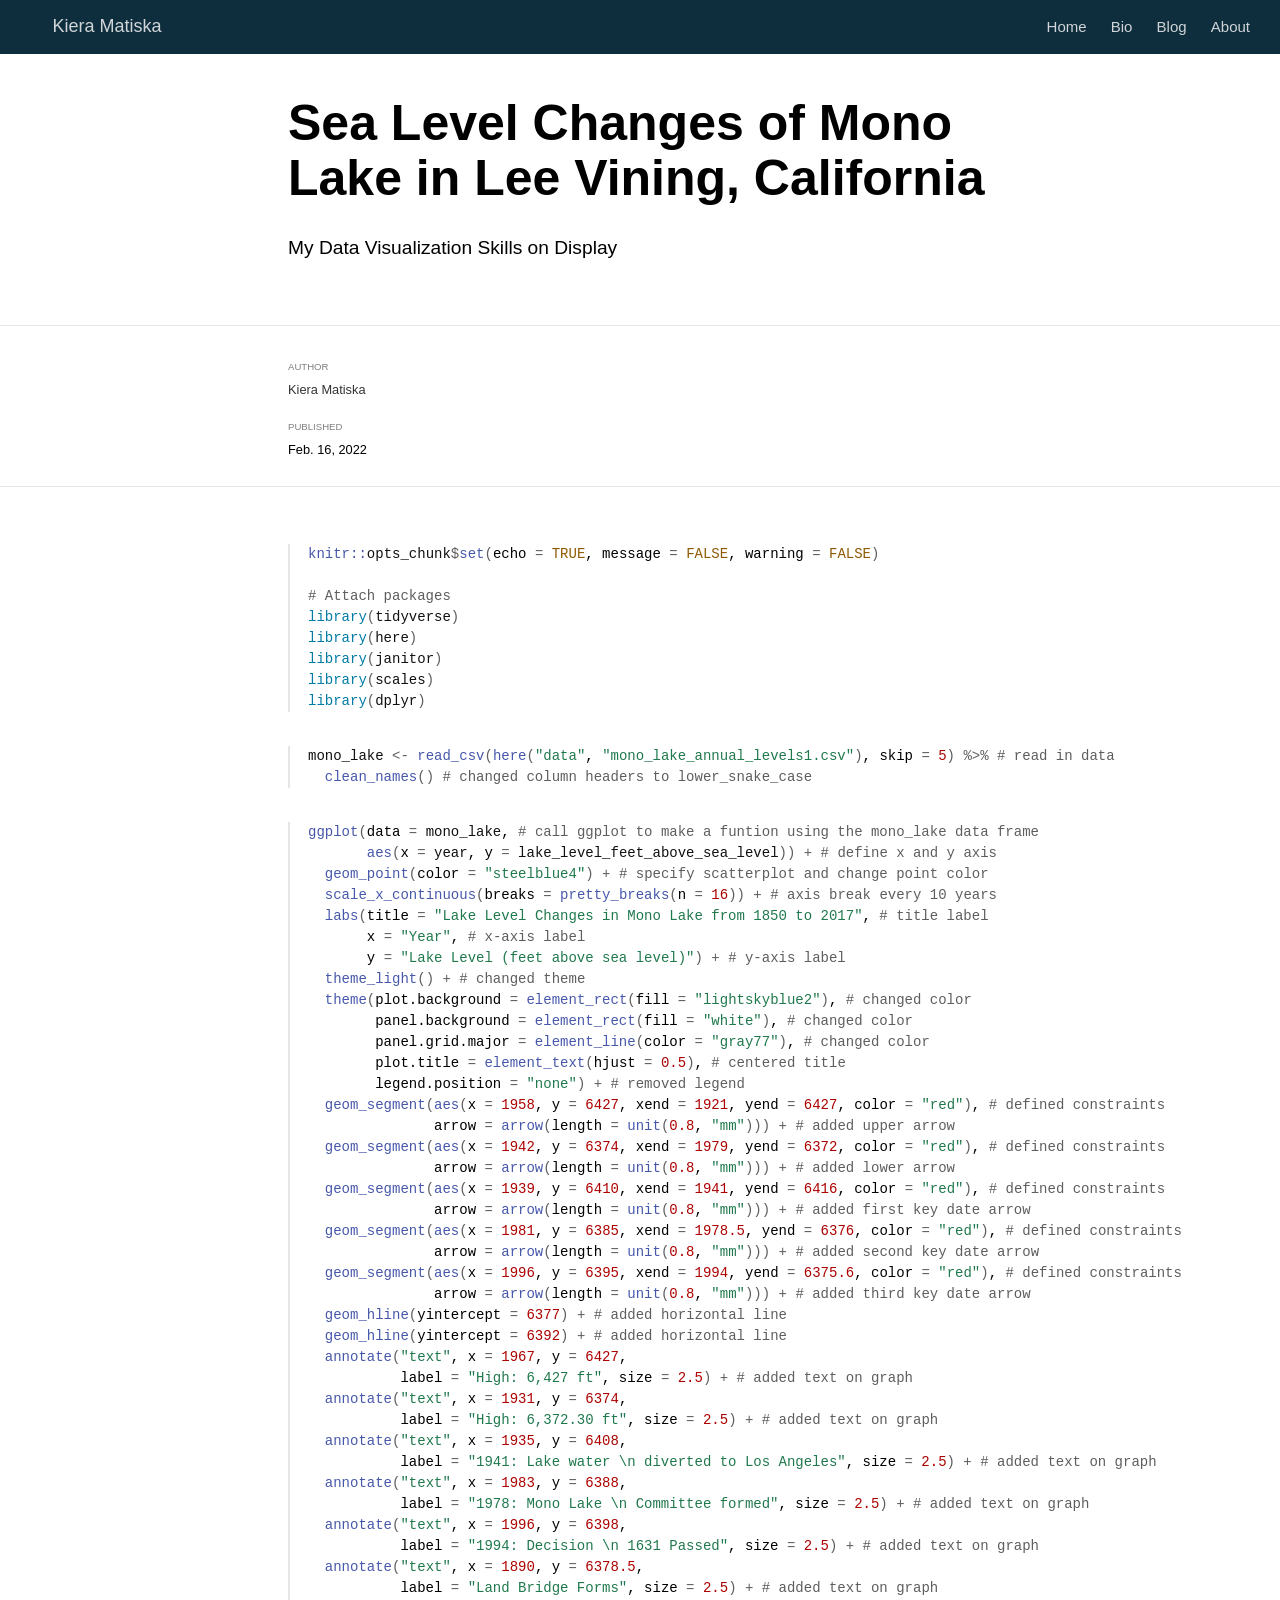
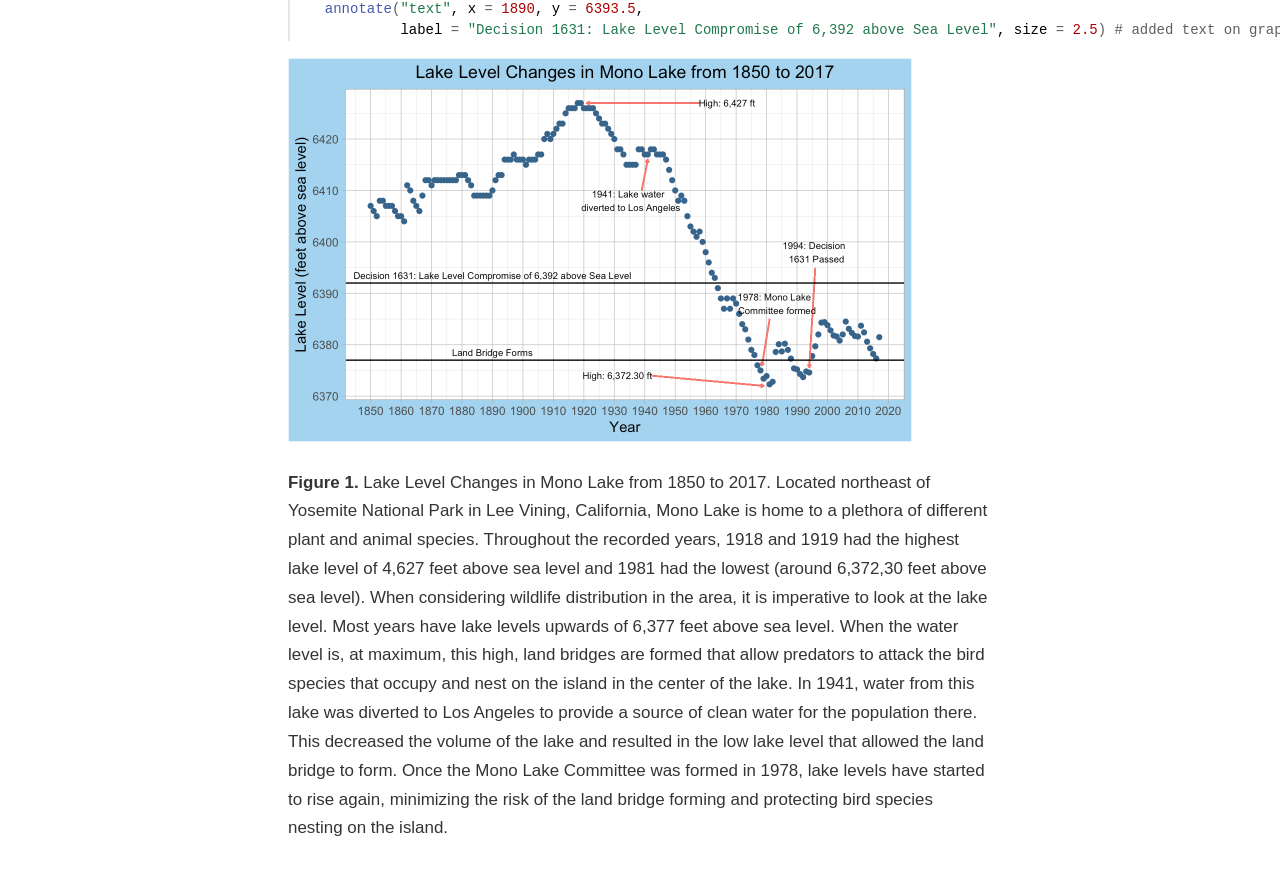
==== commit 000a6112: "Updated my about me page" ====
--- a/docs/posts/index.html
+++ b/docs/posts/index.html
@@ -2079,7 +2079,7 @@
 </div>
 <div class="nav-right">
 <a href="../index.html">Home</a>
-<a href="../about_me.html">About Me</a>
+<a href="../bio.html">Bio</a>
 <a href="../blog.html">Blog</a>
 <a href="../about.html">About</a>
 <a href="javascript:void(0);" class="nav-toggle">&#9776;</a>
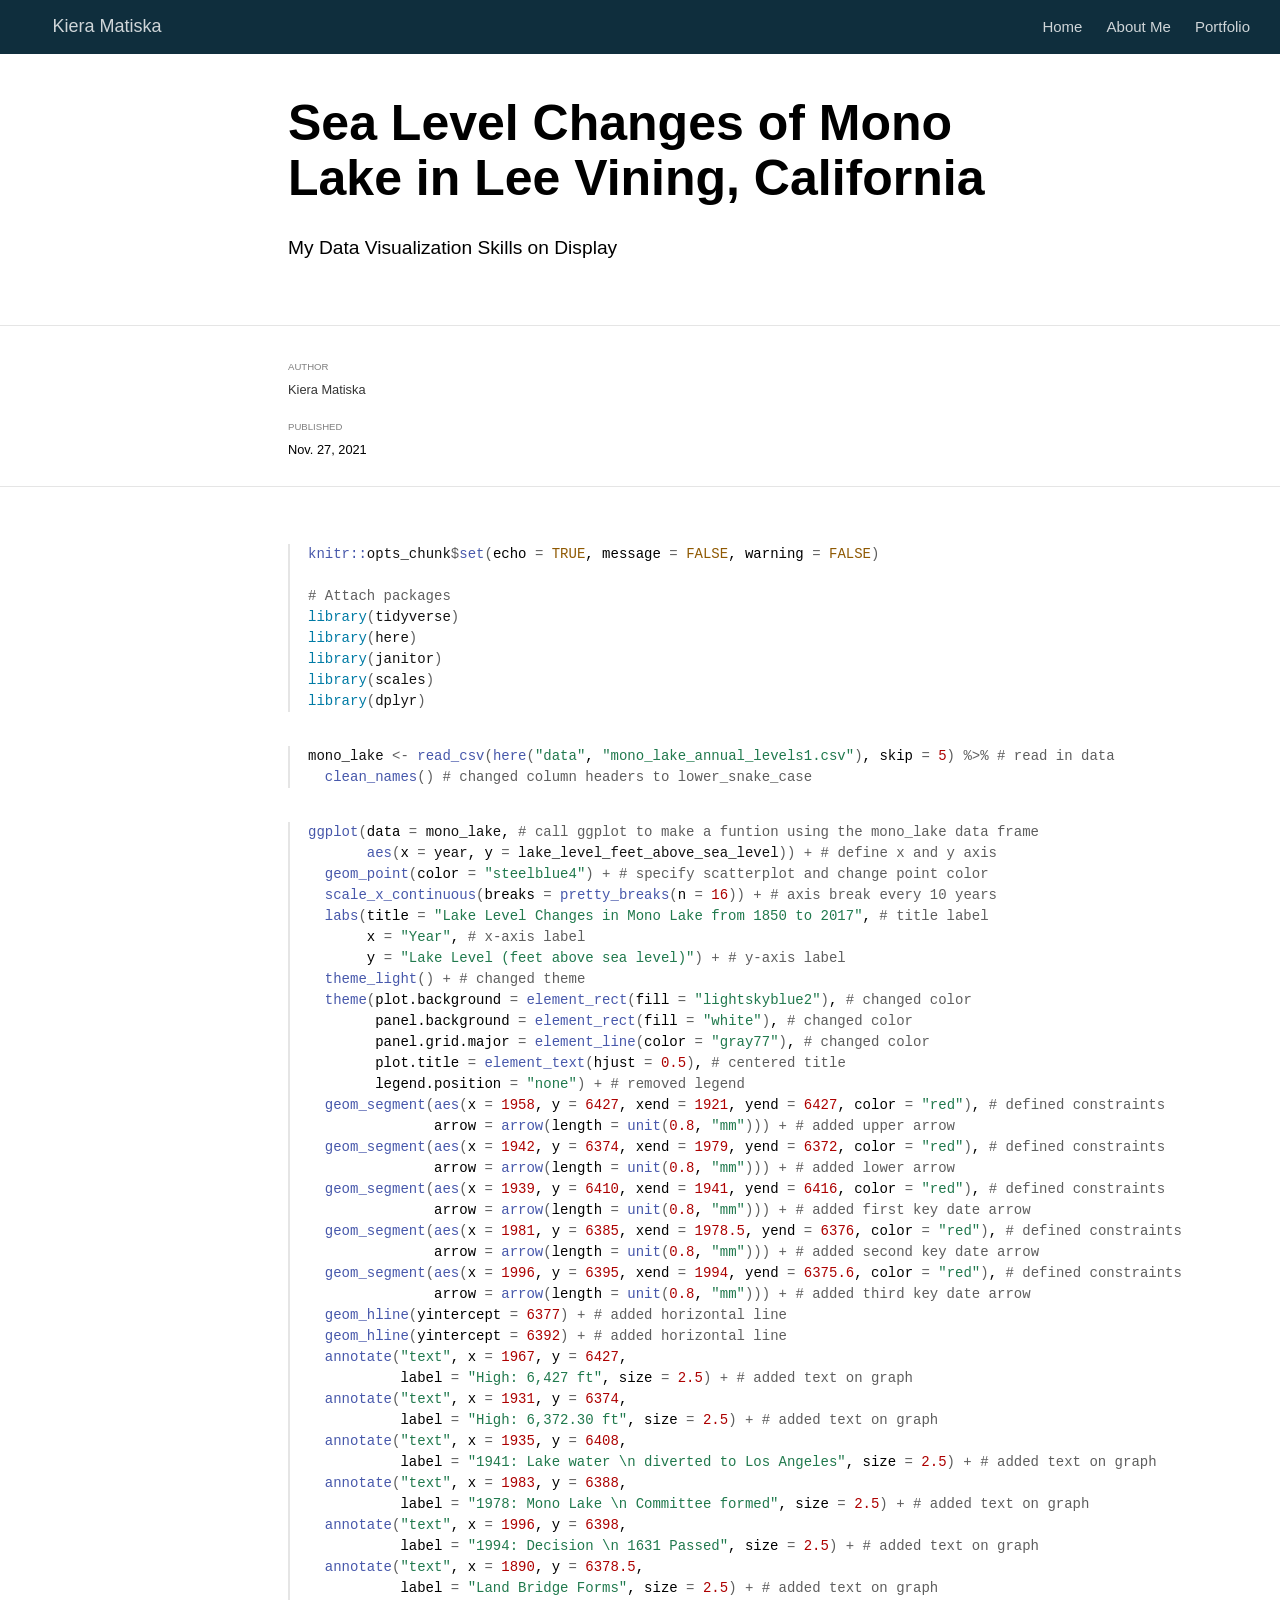
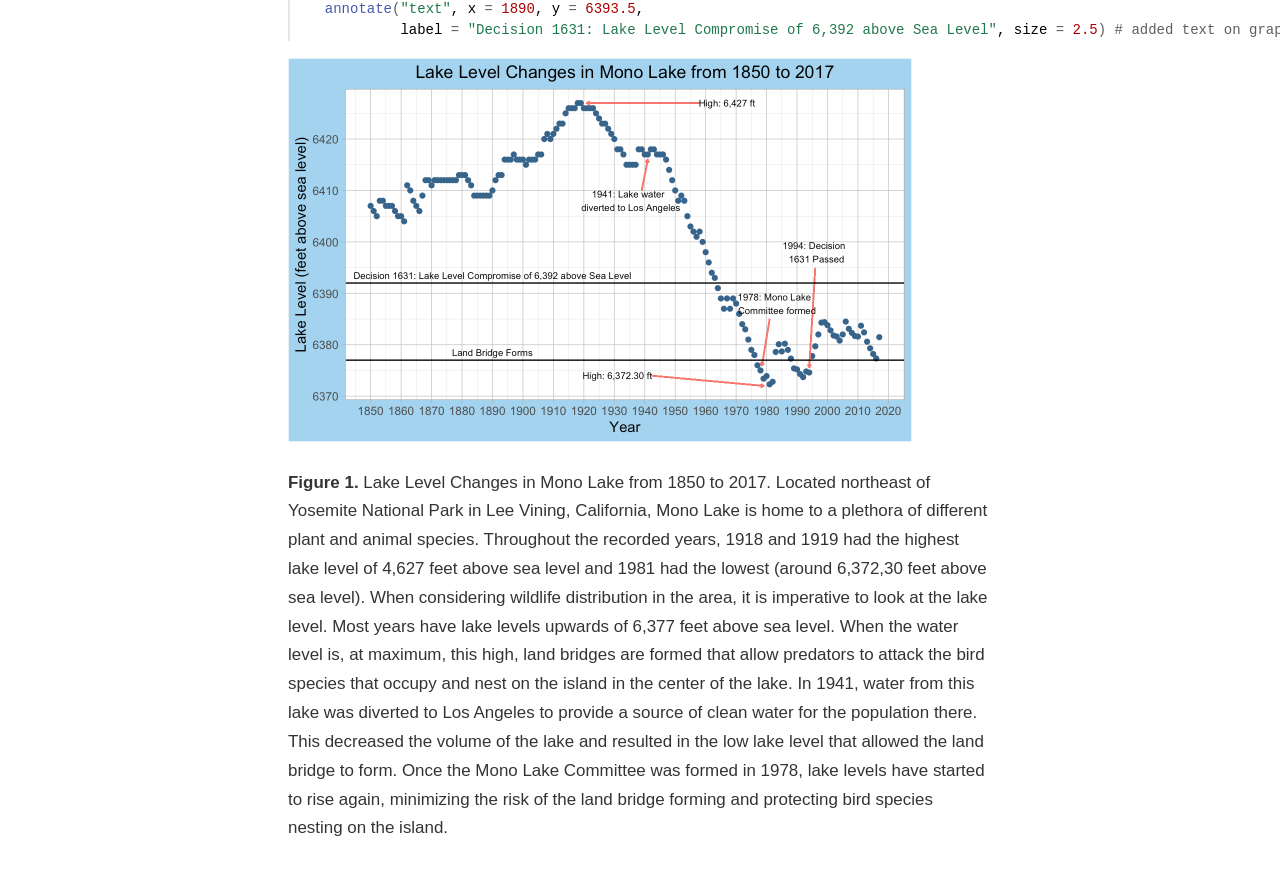
==== commit ed728982: "Added a resume page" ====
--- a/docs/posts/index.html
+++ b/docs/posts/index.html
@@ -93,8 +93,8 @@
 
 
 <!--  https://schema.org/Article -->
-<meta property="article:published" itemprop="datePublished" content="2022-02-16"/>
-<meta property="article:created" itemprop="dateCreated" content="2022-02-16"/>
+<meta property="article:published" itemprop="datePublished" content="2021-11-27"/>
+<meta property="article:created" itemprop="dateCreated" content="2021-11-27"/>
 <meta name="article:author" content="Kiera Matiska"/>
 
 <!--  https://developers.facebook.com/docs/sharing/webmasters#markup -->
@@ -113,12 +113,12 @@
   <!--radix_placeholder_rmarkdown_metadata-->
 
 <script type="text/json" id="radix-rmarkdown-metadata">
-{"type":"list","attributes":{"names":{"type":"character","attributes":{},"value":["title","description","author","date","output"]}},"value":[{"type":"character","attributes":{},"value":["Sea Level Changes of Mono Lake in Lee Vining, California"]},{"type":"character","attributes":{},"value":["My Data Visualization Skills on Display"]},{"type":"list","attributes":{},"value":[{"type":"list","attributes":{"names":{"type":"character","attributes":{},"value":["name"]}},"value":[{"type":"character","attributes":{},"value":["Kiera Matiska"]}]}]},{"type":"character","attributes":{},"value":["2022-02-16"]},{"type":"list","attributes":{"names":{"type":"character","attributes":{},"value":["distill::distill_article"]}},"value":[{"type":"list","attributes":{"names":{"type":"character","attributes":{},"value":["self_contained"]}},"value":[{"type":"logical","attributes":{},"value":[false]}]}]}]}
+{"type":"list","attributes":{"names":{"type":"character","attributes":{},"value":["title","description","author","date","output"]}},"value":[{"type":"character","attributes":{},"value":["Sea Level Changes of Mono Lake in Lee Vining, California"]},{"type":"character","attributes":{},"value":["My Data Visualization Skills on Display"]},{"type":"list","attributes":{},"value":[{"type":"list","attributes":{"names":{"type":"character","attributes":{},"value":["name"]}},"value":[{"type":"character","attributes":{},"value":["Kiera Matiska"]}]}]},{"type":"character","attributes":{},"value":["2021-11-27"]},{"type":"list","attributes":{"names":{"type":"character","attributes":{},"value":["distill::distill_article"]}},"value":[{"type":"list","attributes":{"names":{"type":"character","attributes":{},"value":["self_contained"]}},"value":[{"type":"logical","attributes":{},"value":[false]}]}]}]}
 </script>
 <!--/radix_placeholder_rmarkdown_metadata-->
   
   <script type="text/json" id="radix-resource-manifest">
-  {"type":"character","attributes":{},"value":["2022-02-06-welcome/welcome_files/anchor-4.2.2/anchor.min.js","2022-02-06-welcome/welcome_files/bowser-1.9.3/bowser.min.js","2022-02-06-welcome/welcome_files/distill-2.2.21/template.v2.js","2022-02-06-welcome/welcome_files/figure-html5/unnamed-chunk-10-1.png","2022-02-06-welcome/welcome_files/figure-html5/unnamed-chunk-10-2.png","2022-02-06-welcome/welcome_files/figure-html5/unnamed-chunk-10-3.png","2022-02-06-welcome/welcome_files/figure-html5/unnamed-chunk-10-4.png","2022-02-06-welcome/welcome_files/figure-html5/unnamed-chunk-10-5.png","2022-02-06-welcome/welcome_files/figure-html5/unnamed-chunk-13-1.png","2022-02-06-welcome/welcome_files/figure-html5/unnamed-chunk-14-1.png","2022-02-06-welcome/welcome_files/figure-html5/unnamed-chunk-14-2.png","2022-02-06-welcome/welcome_files/figure-html5/unnamed-chunk-14-3.png","2022-02-06-welcome/welcome_files/figure-html5/unnamed-chunk-14-4.png","2022-02-06-welcome/welcome_files/figure-html5/unnamed-chunk-3-1.png","2022-02-06-welcome/welcome_files/figure-html5/unnamed-chunk-6-1.png","2022-02-06-welcome/welcome_files/header-attrs-2.11/header-attrs.js","2022-02-06-welcome/welcome_files/jquery-3.6.0/jquery-3.6.0.js","2022-02-06-welcome/welcome_files/jquery-3.6.0/jquery-3.6.0.min.js","2022-02-06-welcome/welcome_files/jquery-3.6.0/jquery-3.6.0.min.map","2022-02-06-welcome/welcome_files/kePrint-0.0.1/kePrint.js","2022-02-06-welcome/welcome_files/lightable-0.0.1/lightable.css","2022-02-06-welcome/welcome_files/popper-2.6.0/popper.min.js","2022-02-06-welcome/welcome_files/tippy-6.2.7/tippy-bundle.umd.min.js","2022-02-06-welcome/welcome_files/tippy-6.2.7/tippy-light-border.css","2022-02-06-welcome/welcome_files/tippy-6.2.7/tippy.css","2022-02-06-welcome/welcome_files/tippy-6.2.7/tippy.umd.min.js","2022-02-06-welcome/welcome_files/webcomponents-2.0.0/webcomponents.js","2022-02-06-welcome/welcome.html","2022-02-06-welcome/welcome.Rmd","2022-02-16_Seawater_files/anchor-4.2.2/anchor.min.js","2022-02-16_Seawater_files/bowser-1.9.3/bowser.min.js","2022-02-16_Seawater_files/distill-2.2.21/template.v2.js","2022-02-16_Seawater_files/figure-html5/unnamed-chunk-2-1.png","2022-02-16_Seawater_files/header-attrs-2.11/header-attrs.js","2022-02-16_Seawater_files/jquery-3.6.0/jquery-3.6.0.js","2022-02-16_Seawater_files/jquery-3.6.0/jquery-3.6.0.min.js","2022-02-16_Seawater_files/jquery-3.6.0/jquery-3.6.0.min.map","2022-02-16_Seawater_files/popper-2.6.0/popper.min.js","2022-02-16_Seawater_files/tippy-6.2.7/tippy-bundle.umd.min.js","2022-02-16_Seawater_files/tippy-6.2.7/tippy-light-border.css","2022-02-16_Seawater_files/tippy-6.2.7/tippy.css","2022-02-16_Seawater_files/tippy-6.2.7/tippy.umd.min.js","2022-02-16_Seawater_files/webcomponents-2.0.0/webcomponents.js"]}
+  {"type":"character","attributes":{},"value":["2022-02-06-welcome/welcome_files/anchor-4.2.2/anchor.min.js","2022-02-06-welcome/welcome_files/bowser-1.9.3/bowser.min.js","2022-02-06-welcome/welcome_files/distill-2.2.21/template.v2.js","2022-02-06-welcome/welcome_files/figure-html5/unnamed-chunk-10-1.png","2022-02-06-welcome/welcome_files/figure-html5/unnamed-chunk-10-2.png","2022-02-06-welcome/welcome_files/figure-html5/unnamed-chunk-10-3.png","2022-02-06-welcome/welcome_files/figure-html5/unnamed-chunk-10-4.png","2022-02-06-welcome/welcome_files/figure-html5/unnamed-chunk-10-5.png","2022-02-06-welcome/welcome_files/figure-html5/unnamed-chunk-13-1.png","2022-02-06-welcome/welcome_files/figure-html5/unnamed-chunk-14-1.png","2022-02-06-welcome/welcome_files/figure-html5/unnamed-chunk-14-2.png","2022-02-06-welcome/welcome_files/figure-html5/unnamed-chunk-14-3.png","2022-02-06-welcome/welcome_files/figure-html5/unnamed-chunk-14-4.png","2022-02-06-welcome/welcome_files/figure-html5/unnamed-chunk-3-1.png","2022-02-06-welcome/welcome_files/figure-html5/unnamed-chunk-6-1.png","2022-02-06-welcome/welcome_files/header-attrs-2.11/header-attrs.js","2022-02-06-welcome/welcome_files/jquery-3.6.0/jquery-3.6.0.js","2022-02-06-welcome/welcome_files/jquery-3.6.0/jquery-3.6.0.min.js","2022-02-06-welcome/welcome_files/jquery-3.6.0/jquery-3.6.0.min.map","2022-02-06-welcome/welcome_files/kePrint-0.0.1/kePrint.js","2022-02-06-welcome/welcome_files/lightable-0.0.1/lightable.css","2022-02-06-welcome/welcome_files/popper-2.6.0/popper.min.js","2022-02-06-welcome/welcome_files/tippy-6.2.7/tippy-bundle.umd.min.js","2022-02-06-welcome/welcome_files/tippy-6.2.7/tippy-light-border.css","2022-02-06-welcome/welcome_files/tippy-6.2.7/tippy.css","2022-02-06-welcome/welcome_files/tippy-6.2.7/tippy.umd.min.js","2022-02-06-welcome/welcome_files/webcomponents-2.0.0/webcomponents.js","2022-02-06-welcome/welcome.html","2022-02-06-welcome/welcome.Rmd","2022-02-16_Seawater_files/anchor-4.2.2/anchor.min.js","2022-02-16_Seawater_files/bowser-1.9.3/bowser.min.js","2022-02-16_Seawater_files/distill-2.2.21/template.v2.js","2022-02-16_Seawater_files/figure-html5/unnamed-chunk-2-1.png","2022-02-16_Seawater_files/header-attrs-2.11/header-attrs.js","2022-02-16_Seawater_files/jquery-3.6.0/jquery-3.6.0.js","2022-02-16_Seawater_files/jquery-3.6.0/jquery-3.6.0.min.js","2022-02-16_Seawater_files/jquery-3.6.0/jquery-3.6.0.min.map","2022-02-16_Seawater_files/popper-2.6.0/popper.min.js","2022-02-16_Seawater_files/tippy-6.2.7/tippy-bundle.umd.min.js","2022-02-16_Seawater_files/tippy-6.2.7/tippy-light-border.css","2022-02-16_Seawater_files/tippy-6.2.7/tippy.css","2022-02-16_Seawater_files/tippy-6.2.7/tippy.umd.min.js","2022-02-16_Seawater_files/webcomponents-2.0.0/webcomponents.js","ca_oil_spills_files/anchor-4.2.2/anchor.min.js","ca_oil_spills_files/bowser-1.9.3/bowser.min.js","ca_oil_spills_files/distill-2.2.21/template.v2.js","ca_oil_spills_files/figure-html5/unnamed-chunk-2-1.png","ca_oil_spills_files/header-attrs-2.11/header-attrs.js","ca_oil_spills_files/htmlwidgets-1.5.4/htmlwidgets.js","ca_oil_spills_files/jquery-3.6.0/jquery-3.6.0.js","ca_oil_spills_files/jquery-3.6.0/jquery-3.6.0.min.js","ca_oil_spills_files/jquery-3.6.0/jquery-3.6.0.min.map","ca_oil_spills_files/leaflet-1.3.1/images/layers-2x.png","ca_oil_spills_files/leaflet-1.3.1/images/layers.png","ca_oil_spills_files/leaflet-1.3.1/images/marker-icon-2x.png","ca_oil_spills_files/leaflet-1.3.1/images/marker-icon.png","ca_oil_spills_files/leaflet-1.3.1/images/marker-shadow.png","ca_oil_spills_files/leaflet-1.3.1/leaflet.css","ca_oil_spills_files/leaflet-1.3.1/leaflet.js","ca_oil_spills_files/leaflet-binding-2.1.0/leaflet.js","ca_oil_spills_files/leaflet-providers-1.9.0/leaflet-providers_1.9.0.js","ca_oil_spills_files/leaflet-providers-plugin-2.1.0/leaflet-providers-plugin.js","ca_oil_spills_files/leafletfix-1.0.0/leafletfix.css","ca_oil_spills_files/popper-2.6.0/popper.min.js","ca_oil_spills_files/proj4-2.6.2/proj4.min.js","ca_oil_spills_files/Proj4Leaflet-1.0.1/proj4leaflet.js","ca_oil_spills_files/rstudio_leaflet-1.3.1/images/1px.png","ca_oil_spills_files/rstudio_leaflet-1.3.1/rstudio_leaflet.css","ca_oil_spills_files/tippy-6.2.7/tippy-bundle.umd.min.js","ca_oil_spills_files/tippy-6.2.7/tippy-light-border.css","ca_oil_spills_files/tippy-6.2.7/tippy.css","ca_oil_spills_files/tippy-6.2.7/tippy.umd.min.js","ca_oil_spills_files/webcomponents-2.0.0/webcomponents.js","ca_oil_spills.html","posts.json","text_analysis_files/anchor-4.2.2/anchor.min.js","text_analysis_files/bowser-1.9.3/bowser.min.js","text_analysis_files/distill-2.2.21/template.v2.js","text_analysis_files/figure-html5/unnamed-chunk-10-1.png","text_analysis_files/figure-html5/unnamed-chunk-11-1.png","text_analysis_files/figure-html5/unnamed-chunk-13-1.png","text_analysis_files/figure-html5/unnamed-chunk-14-1.png","text_analysis_files/figure-html5/unnamed-chunk-15-1.png","text_analysis_files/figure-html5/unnamed-chunk-16-1.png","text_analysis_files/figure-html5/unnamed-chunk-18-1.png","text_analysis_files/figure-html5/unnamed-chunk-19-1.png","text_analysis_files/figure-html5/unnamed-chunk-20-1.png","text_analysis_files/figure-html5/unnamed-chunk-21-1.png","text_analysis_files/figure-html5/unnamed-chunk-23-1.png","text_analysis_files/figure-html5/unnamed-chunk-24-1.png","text_analysis_files/figure-html5/unnamed-chunk-25-1.png","text_analysis_files/figure-html5/unnamed-chunk-26-1.png","text_analysis_files/figure-html5/unnamed-chunk-4-1.png","text_analysis_files/figure-html5/unnamed-chunk-5-1.png","text_analysis_files/figure-html5/unnamed-chunk-6-1.png","text_analysis_files/figure-html5/unnamed-chunk-7-1.png","text_analysis_files/figure-html5/unnamed-chunk-8-1.png","text_analysis_files/figure-html5/unnamed-chunk-9-1.png","text_analysis_files/header-attrs-2.11/header-attrs.js","text_analysis_files/jquery-3.6.0/jquery-3.6.0.js","text_analysis_files/jquery-3.6.0/jquery-3.6.0.min.js","text_analysis_files/jquery-3.6.0/jquery-3.6.0.min.map","text_analysis_files/popper-2.6.0/popper.min.js","text_analysis_files/tippy-6.2.7/tippy-bundle.umd.min.js","text_analysis_files/tippy-6.2.7/tippy-light-border.css","text_analysis_files/tippy-6.2.7/tippy.css","text_analysis_files/tippy-6.2.7/tippy.umd.min.js","text_analysis_files/webcomponents-2.0.0/webcomponents.js","text_analysis.html"]}
   </script>
   <!--radix_placeholder_navigation_in_header-->
 <meta name="distill:offset" content=".."/>
@@ -2066,7 +2066,7 @@
 <!--radix_placeholder_front_matter-->
 
 <script id="distill-front-matter" type="text/json">
-{"title":"Sea Level Changes of Mono Lake in Lee Vining, California","description":"My Data Visualization Skills on Display","authors":[{"author":"Kiera Matiska","authorURL":"#","affiliation":"&nbsp;","affiliationURL":"#","orcidID":""}],"publishedDate":"2022-02-16T00:00:00.000-08:00","citationText":"Matiska, 2022"}
+{"title":"Sea Level Changes of Mono Lake in Lee Vining, California","description":"My Data Visualization Skills on Display","authors":[{"author":"Kiera Matiska","authorURL":"#","affiliation":"&nbsp;","affiliationURL":"#","orcidID":""}],"publishedDate":"2021-11-27T00:00:00.000-08:00","citationText":"Matiska, 2021"}
 </script>
 
 <!--/radix_placeholder_front_matter-->
@@ -2079,9 +2079,8 @@
 </div>
 <div class="nav-right">
 <a href="../index.html">Home</a>
-<a href="../bio.html">Bio</a>
-<a href="../blog.html">Blog</a>
-<a href="../about.html">About</a>
+<a href="../about_me.html">About Me</a>
+<a href="../blog.html">Portfolio</a>
 <a href="javascript:void(0);" class="nav-toggle">&#9776;</a>
 </div>
 </nav>
@@ -2100,7 +2099,7 @@
 <div class="d-byline">
   Kiera Matiska  
   
-<br/>2022-02-16
+<br/>2021-11-27
 </div>
 
 <div class="d-article">
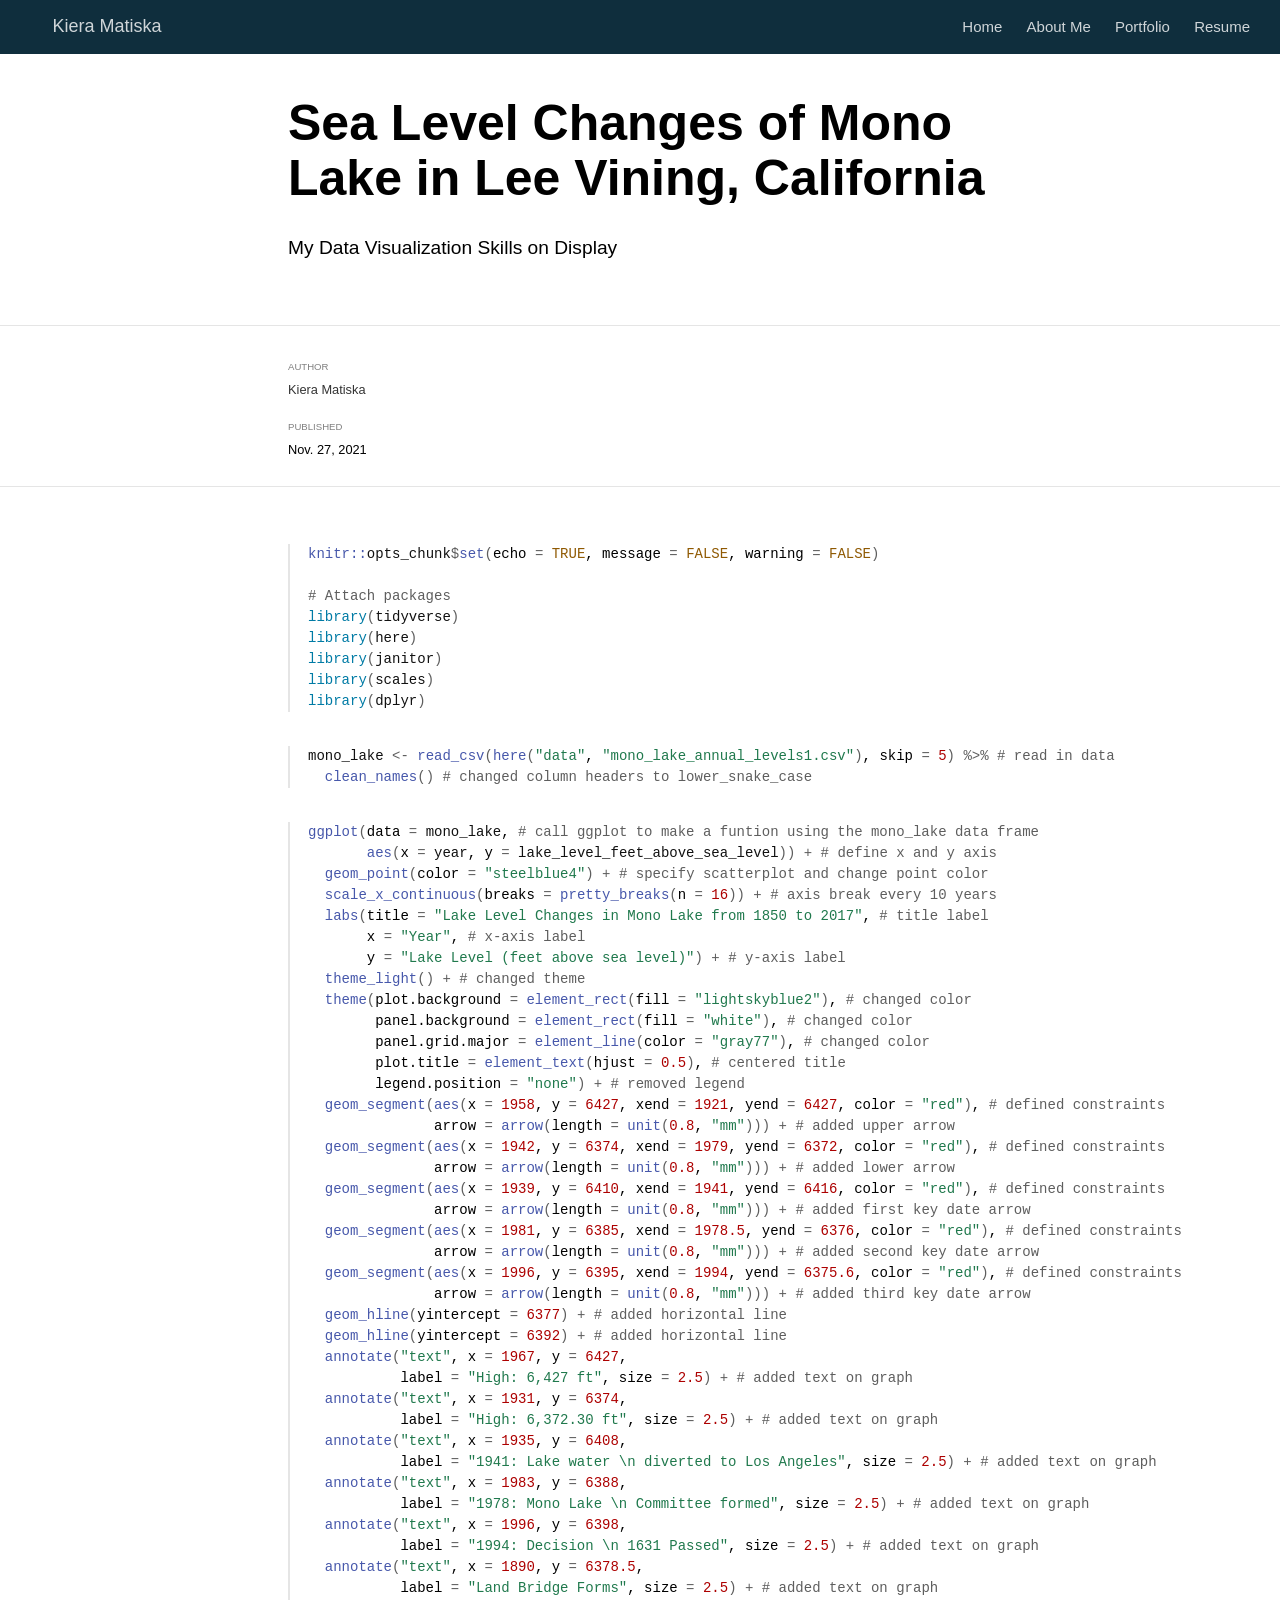
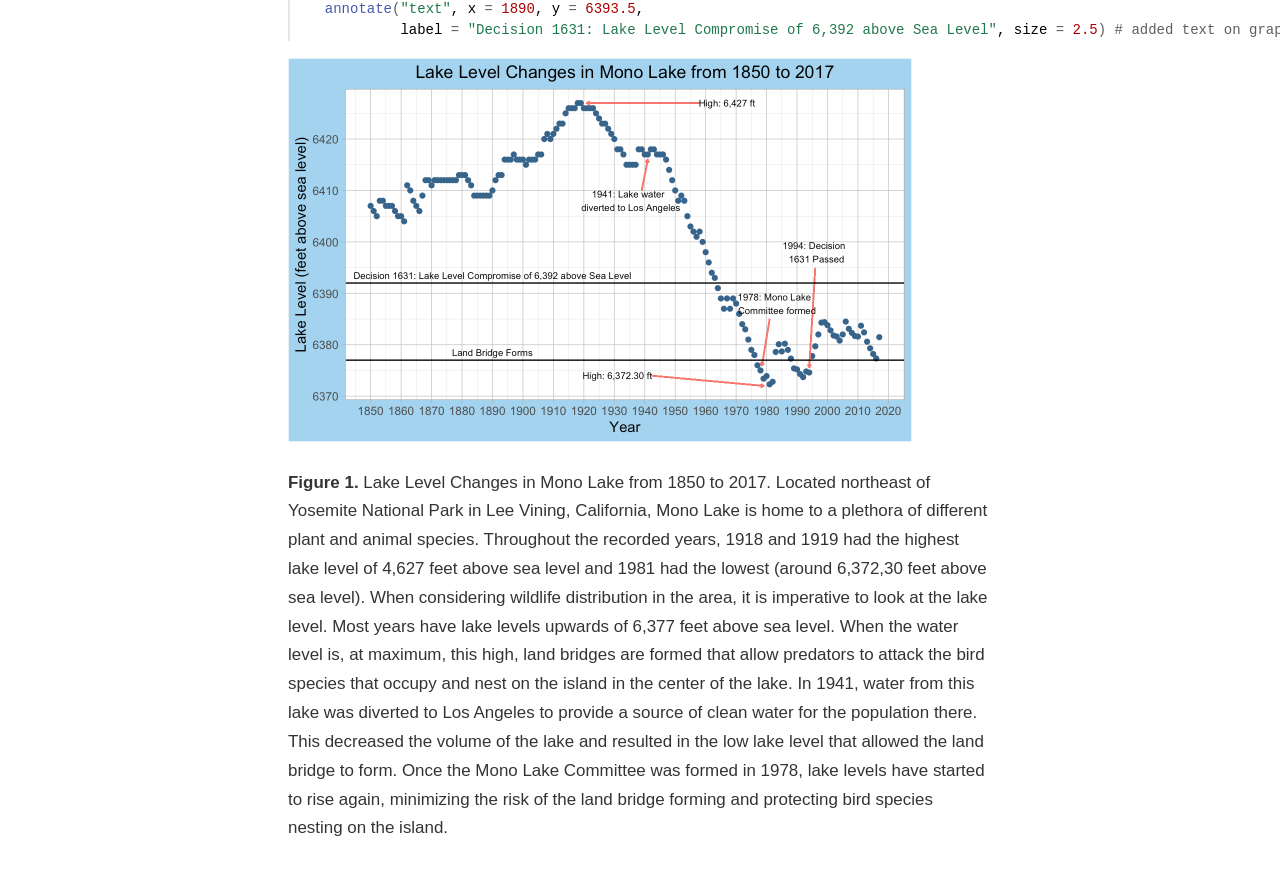
==== commit d13b811a: "updated more things" ====
--- a/docs/posts/index.html
+++ b/docs/posts/index.html
@@ -2081,6 +2081,7 @@
 <a href="../index.html">Home</a>
 <a href="../about_me.html">About Me</a>
 <a href="../blog.html">Portfolio</a>
+<a href="../resume.html">Resume</a>
 <a href="javascript:void(0);" class="nav-toggle">&#9776;</a>
 </div>
 </nav>
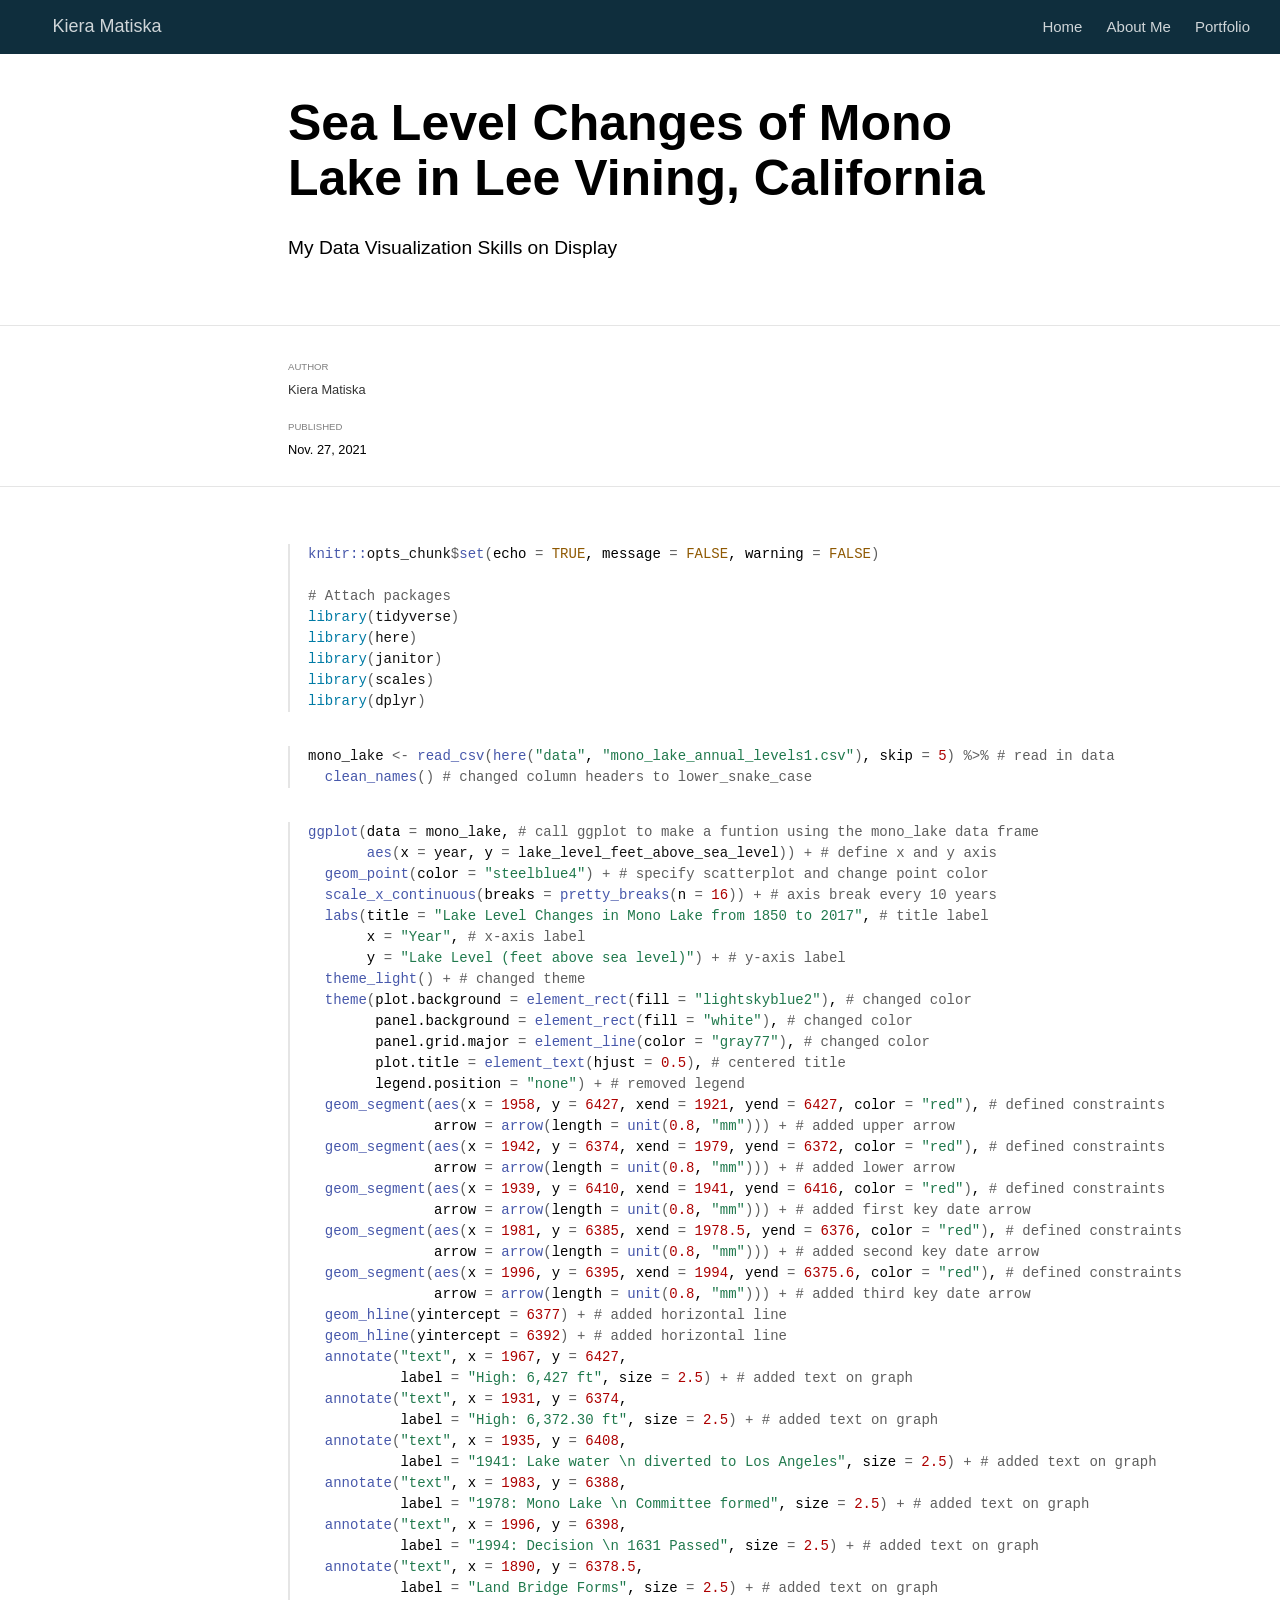
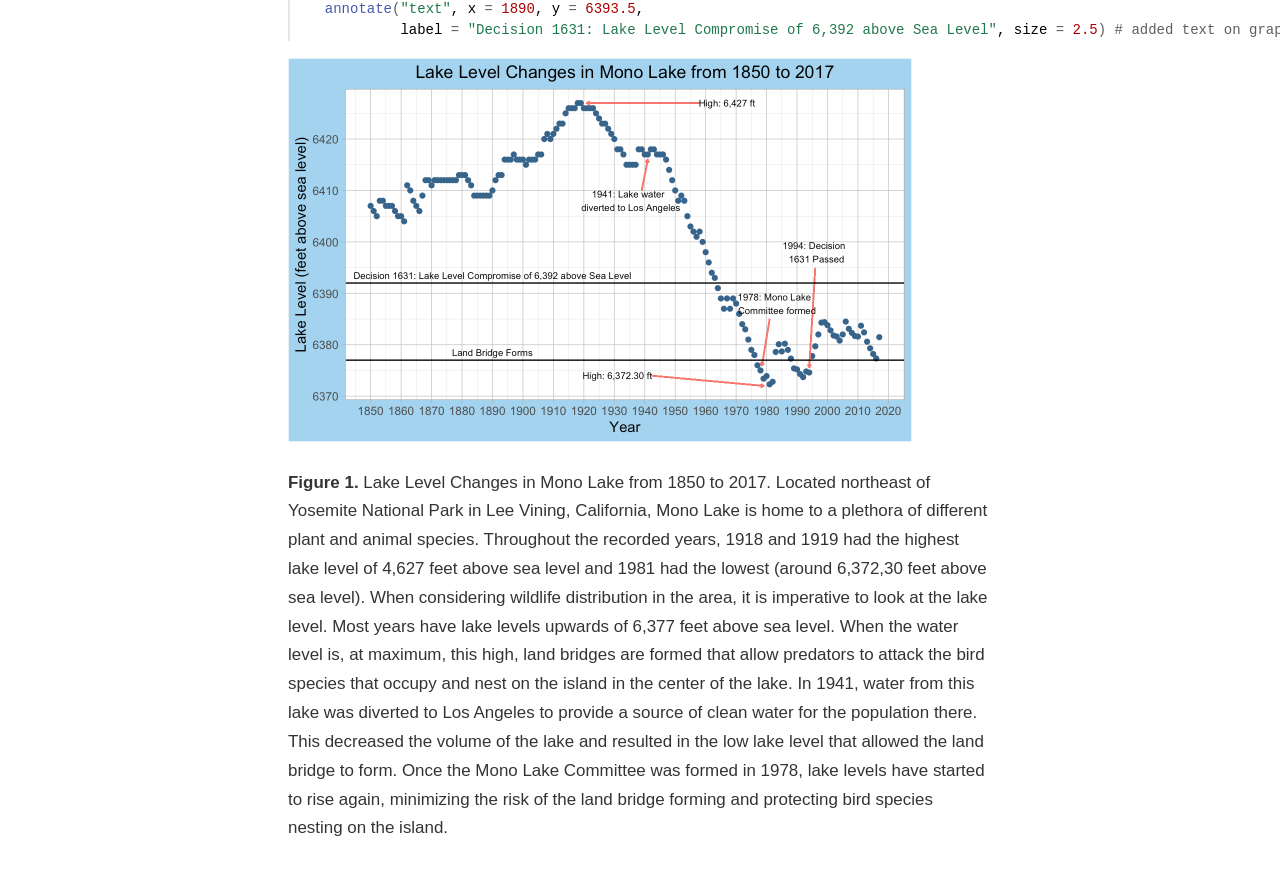
==== commit 8bc08d07: "Completed my website! Woohoo!" ====
--- a/docs/posts/index.html
+++ b/docs/posts/index.html
@@ -2081,7 +2081,6 @@
 <a href="../index.html">Home</a>
 <a href="../about_me.html">About Me</a>
 <a href="../blog.html">Portfolio</a>
-<a href="../resume.html">Resume</a>
 <a href="javascript:void(0);" class="nav-toggle">&#9776;</a>
 </div>
 </nav>
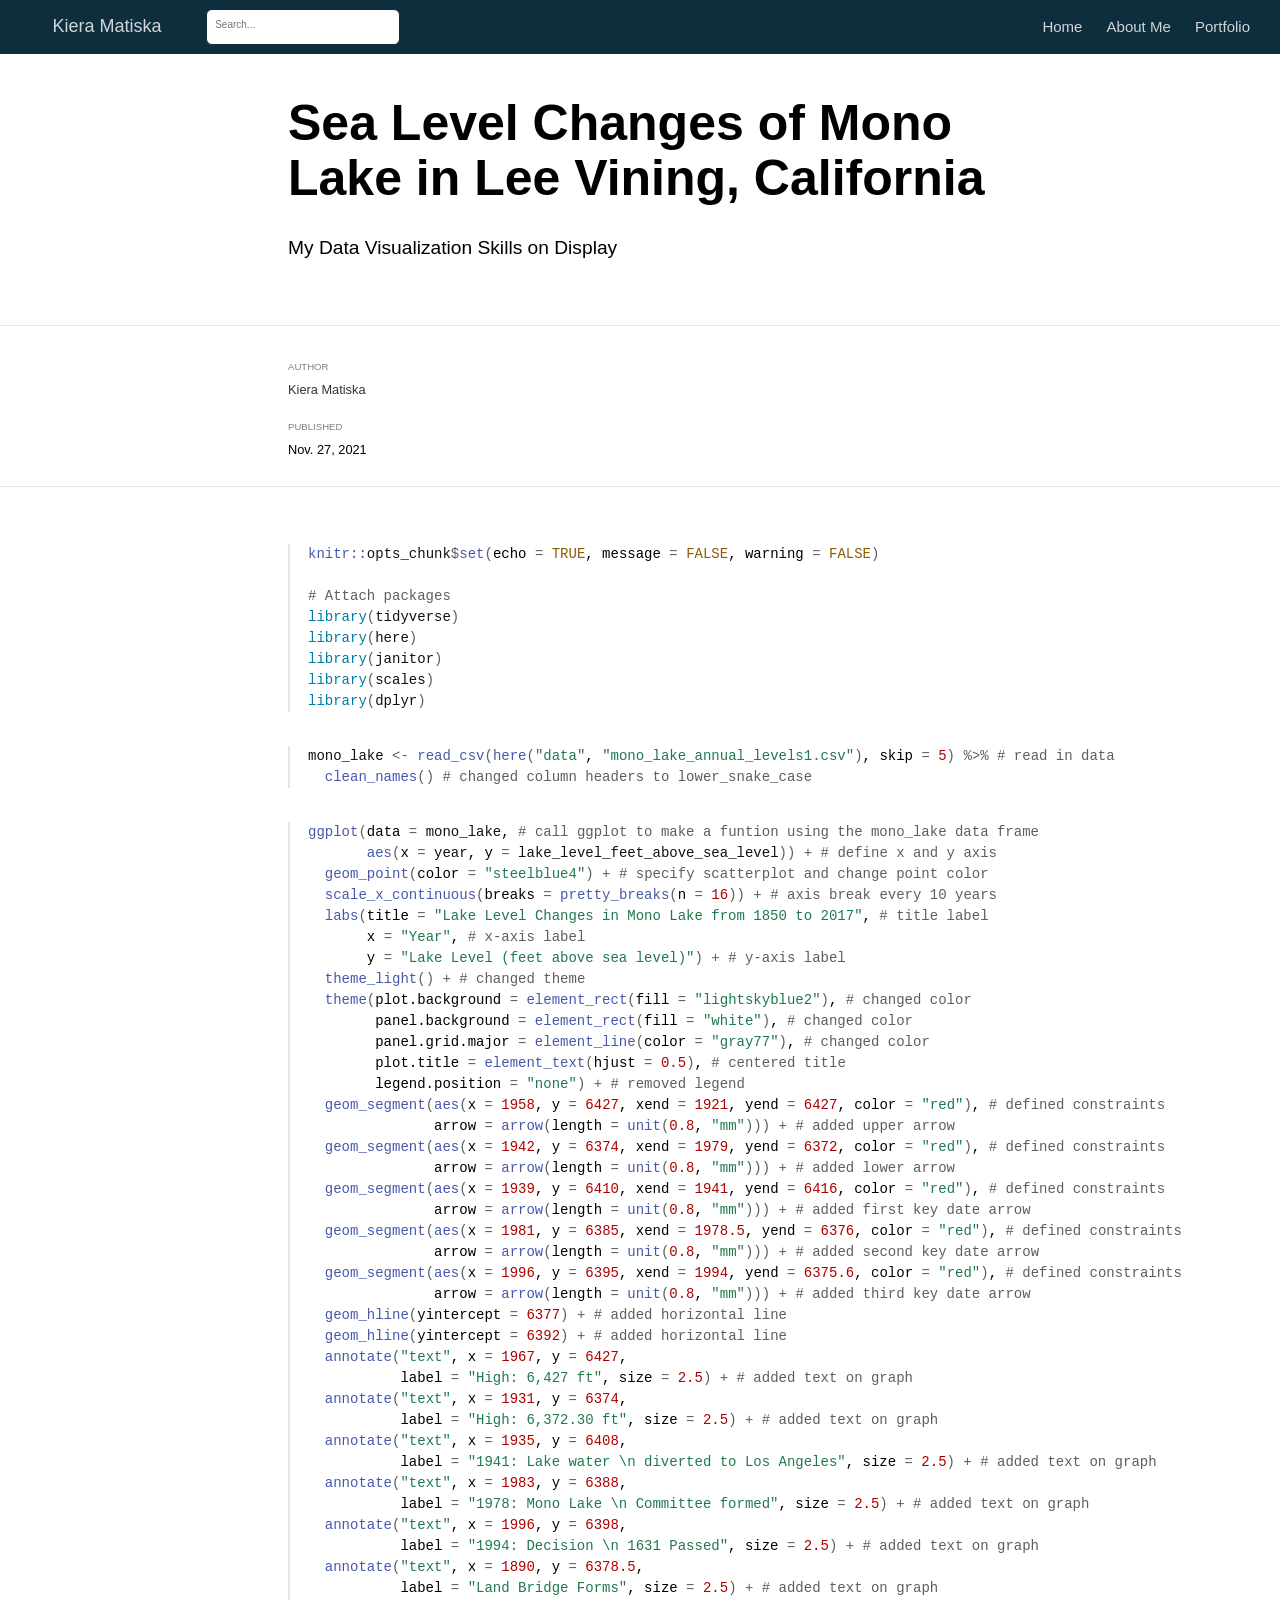
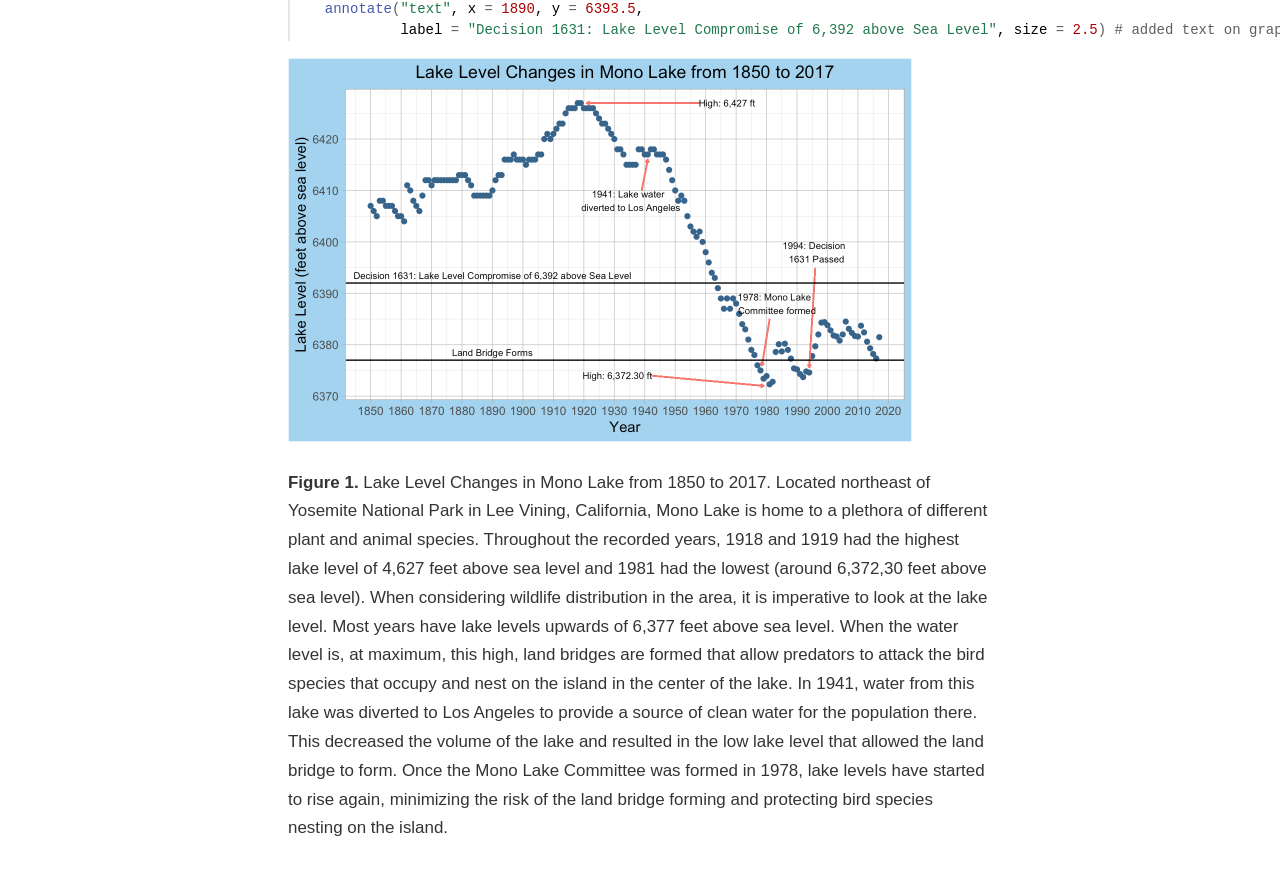
==== commit 3eea071a: "Updated Website" ====
--- a/docs/posts/index.html
+++ b/docs/posts/index.html
@@ -795,6 +795,7 @@
 d-article table.gt_table td,
 d-article table.gt_table th {
   border-bottom: none;
+  font-size: 100%;
 }
 
 .html-widget {
@@ -1036,10 +1037,6 @@
   position: relative;
   margin-bottom: 2.5em;
   margin-top: 1.5em;
-}
-
-.figure img {
-  width: 100%;
 }
 
 .figure .caption {
@@ -1871,9 +1868,21 @@
 
     // hoverable references
     $('span.citation[data-cites]').each(function() {
+      const citeChild = $(this).children()[0]
+      // Do not process if @xyz has been used without escaping and without bibliography activated
+      // https://github.com/rstudio/distill/issues/466
+      if (citeChild === undefined) return true
+
+      if (citeChild.nodeName == "D-FOOTNOTE") {
+        var fn = citeChild
+        $(this).html(fn.shadowRoot.querySelector("sup"))
+        $(this).id = fn.id
+        fn.remove()
+      }
       var refs = $(this).attr('data-cites').split(" ");
       var refHtml = refs.map(function(ref) {
-        return "<p>" + $('#ref-' + ref).html() + "</p>";
+        // Could use CSS.escape too here, we insure backward compatibility in navigator
+        return "<p>" + $('div[id="ref-' + ref + '"]').html() + "</p>";
       }).join("\n");
       window.tippy(this, {
         allowHTML: true,
@@ -1886,6 +1895,31 @@
       });
     });
 
+    // fix footnotes in tables (#411)
+    // replacing broken distill.pub feature
+    $('table d-footnote').each(function() {
+      // we replace internal showAtNode methode which is triggered when hovering a footnote
+      this.hoverBox.showAtNode = function(node) {
+        // ported from https://github.com/distillpub/template/pull/105/files
+        calcOffset = function(elem) {
+            let x = elem.offsetLeft;
+            let y = elem.offsetTop;
+            // Traverse upwards until an `absolute` element is found or `elem`
+            // becomes null.
+            while (elem = elem.offsetParent && elem.style.position != 'absolute') {
+                x += elem.offsetLeft;
+                y += elem.offsetTop;
+            }
+
+            return { left: x, top: y };
+        }
+        // https://developer.mozilla.org/en-US/docs/Web/API/HTMLElement/offsetTop
+        const bbox = node.getBoundingClientRect();
+        const offset = calcOffset(node);
+        this.show([offset.left + bbox.width, offset.top + bbox.height]);
+      }
+    })
+
     // clear polling timer
     clearInterval(tid);
 
@@ -1984,6 +2018,8 @@
   // mark non-body figures created by knitr chunks as 100% width
   $('.layout-chunk').each(function(i, val) {
     var figures = $(this).find('img, .html-widget');
+    // ignore leaflet img layers (#106)
+    figures = figures.filter(':not(img[class*="leaflet"])')
     if ($(this).attr('data-layout') !== "l-body") {
       figures.css('width', '100%');
     } else {
@@ -2006,7 +2042,7 @@
   // get rid of index.html references in header
   if (window.location.protocol !== "file:") {
     $('.distill-site-header a[href]').each(function(i,val) {
-      $(this).attr('href', $(this).attr('href').replace("index.html", "./"));
+      $(this).attr('href', $(this).attr('href').replace(/^index[.]html/, "./"));
     });
   }
 
